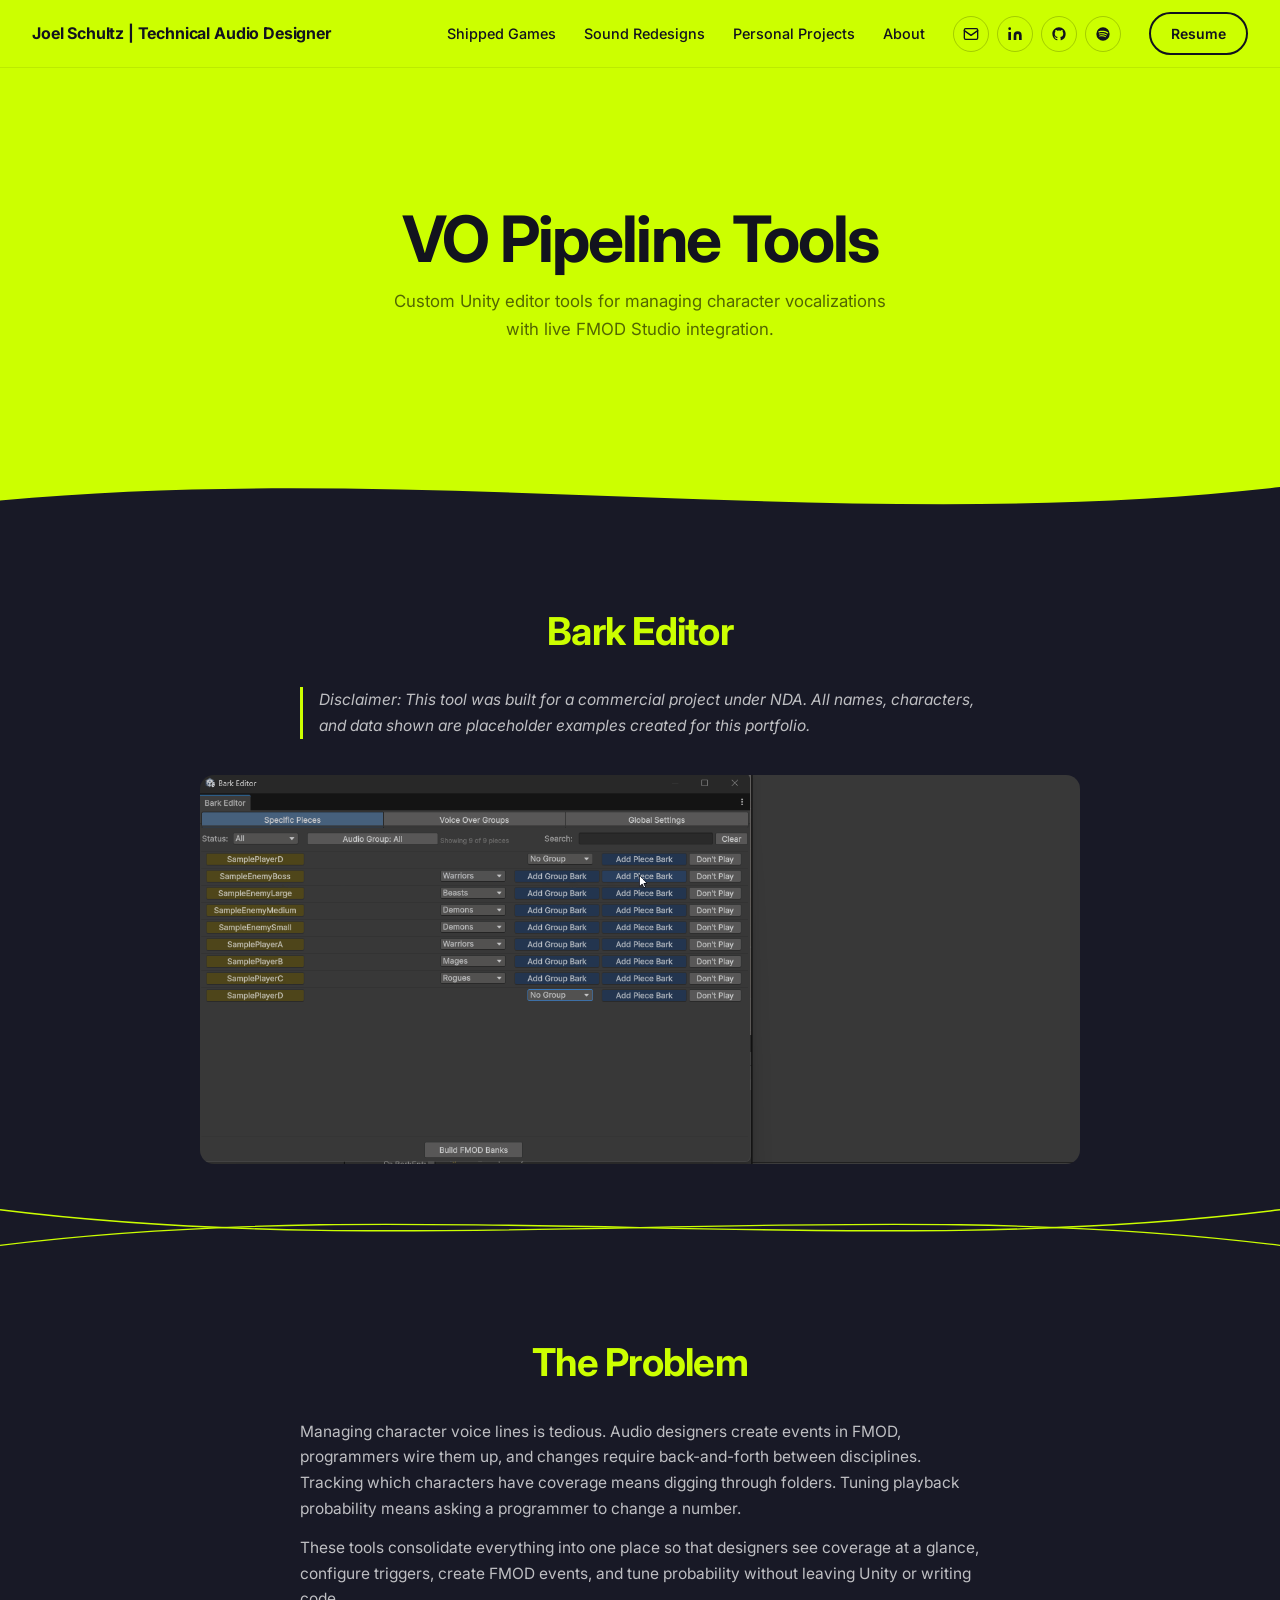
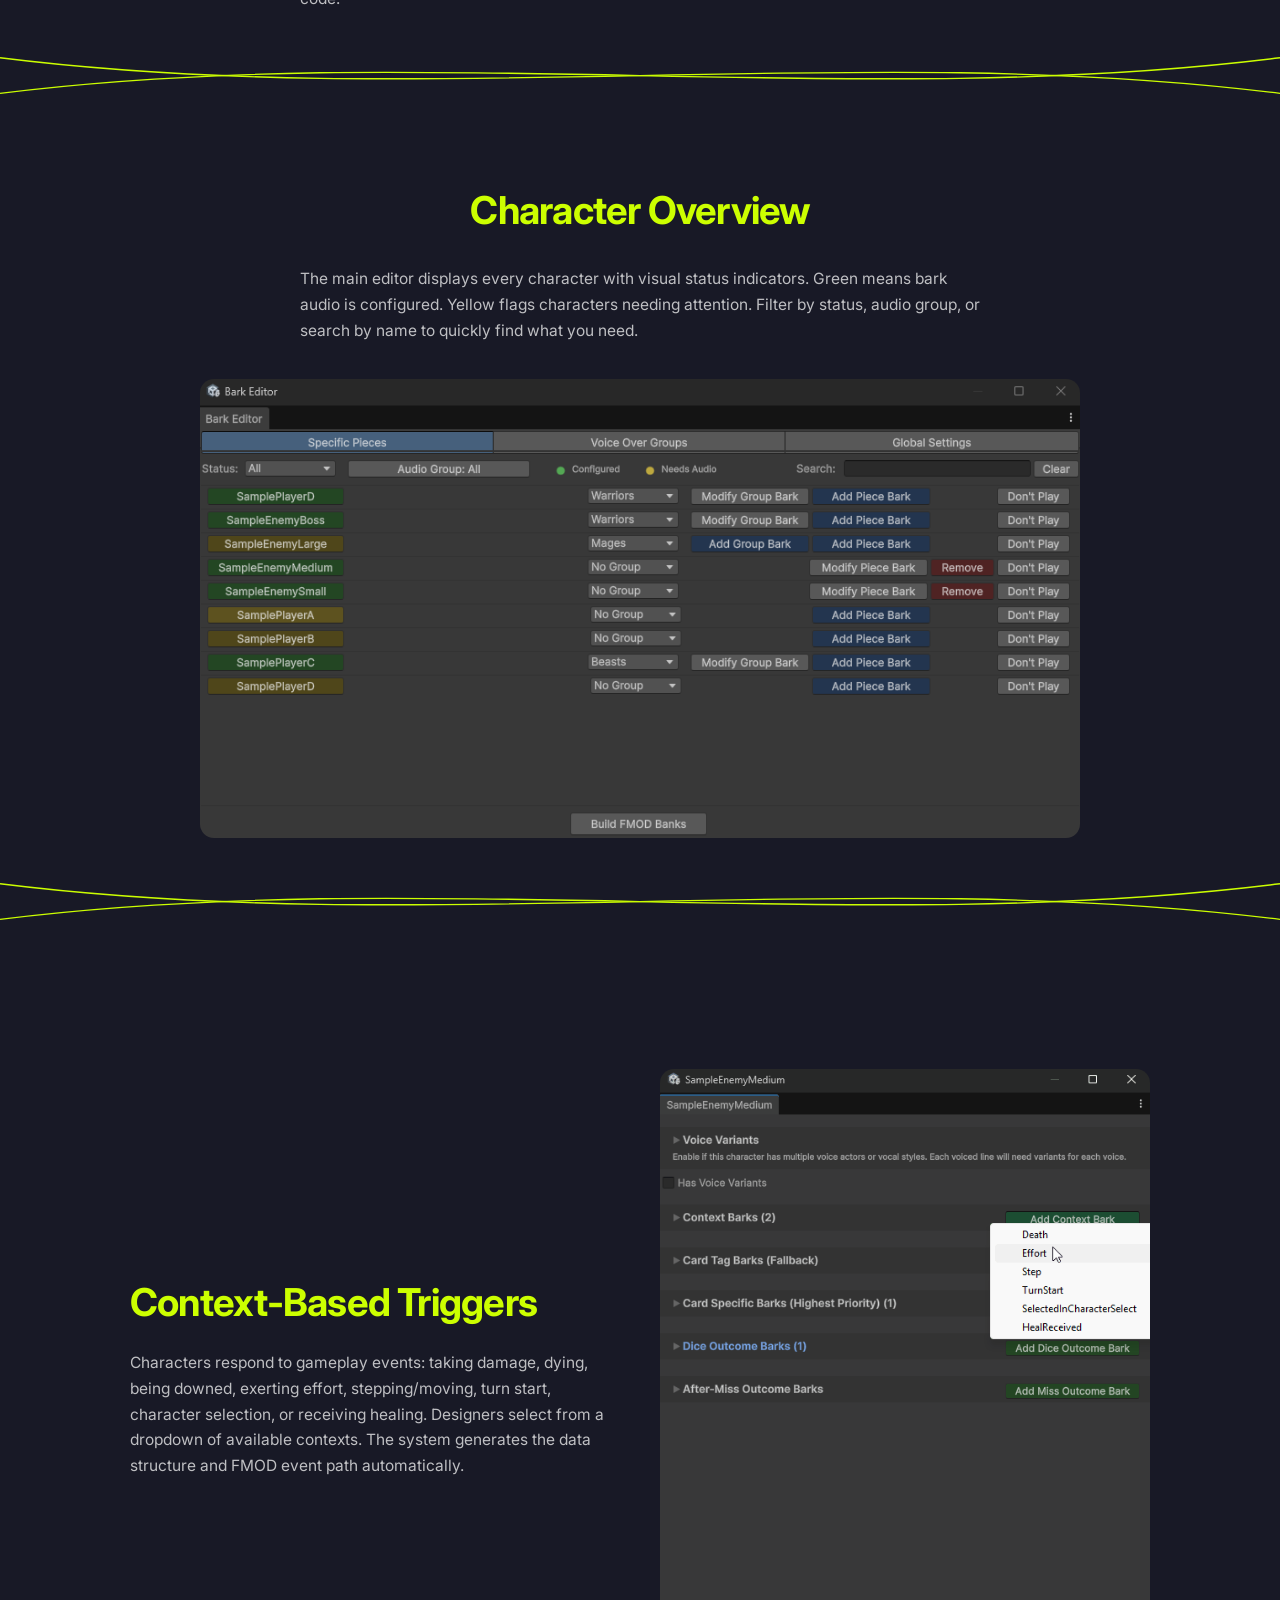
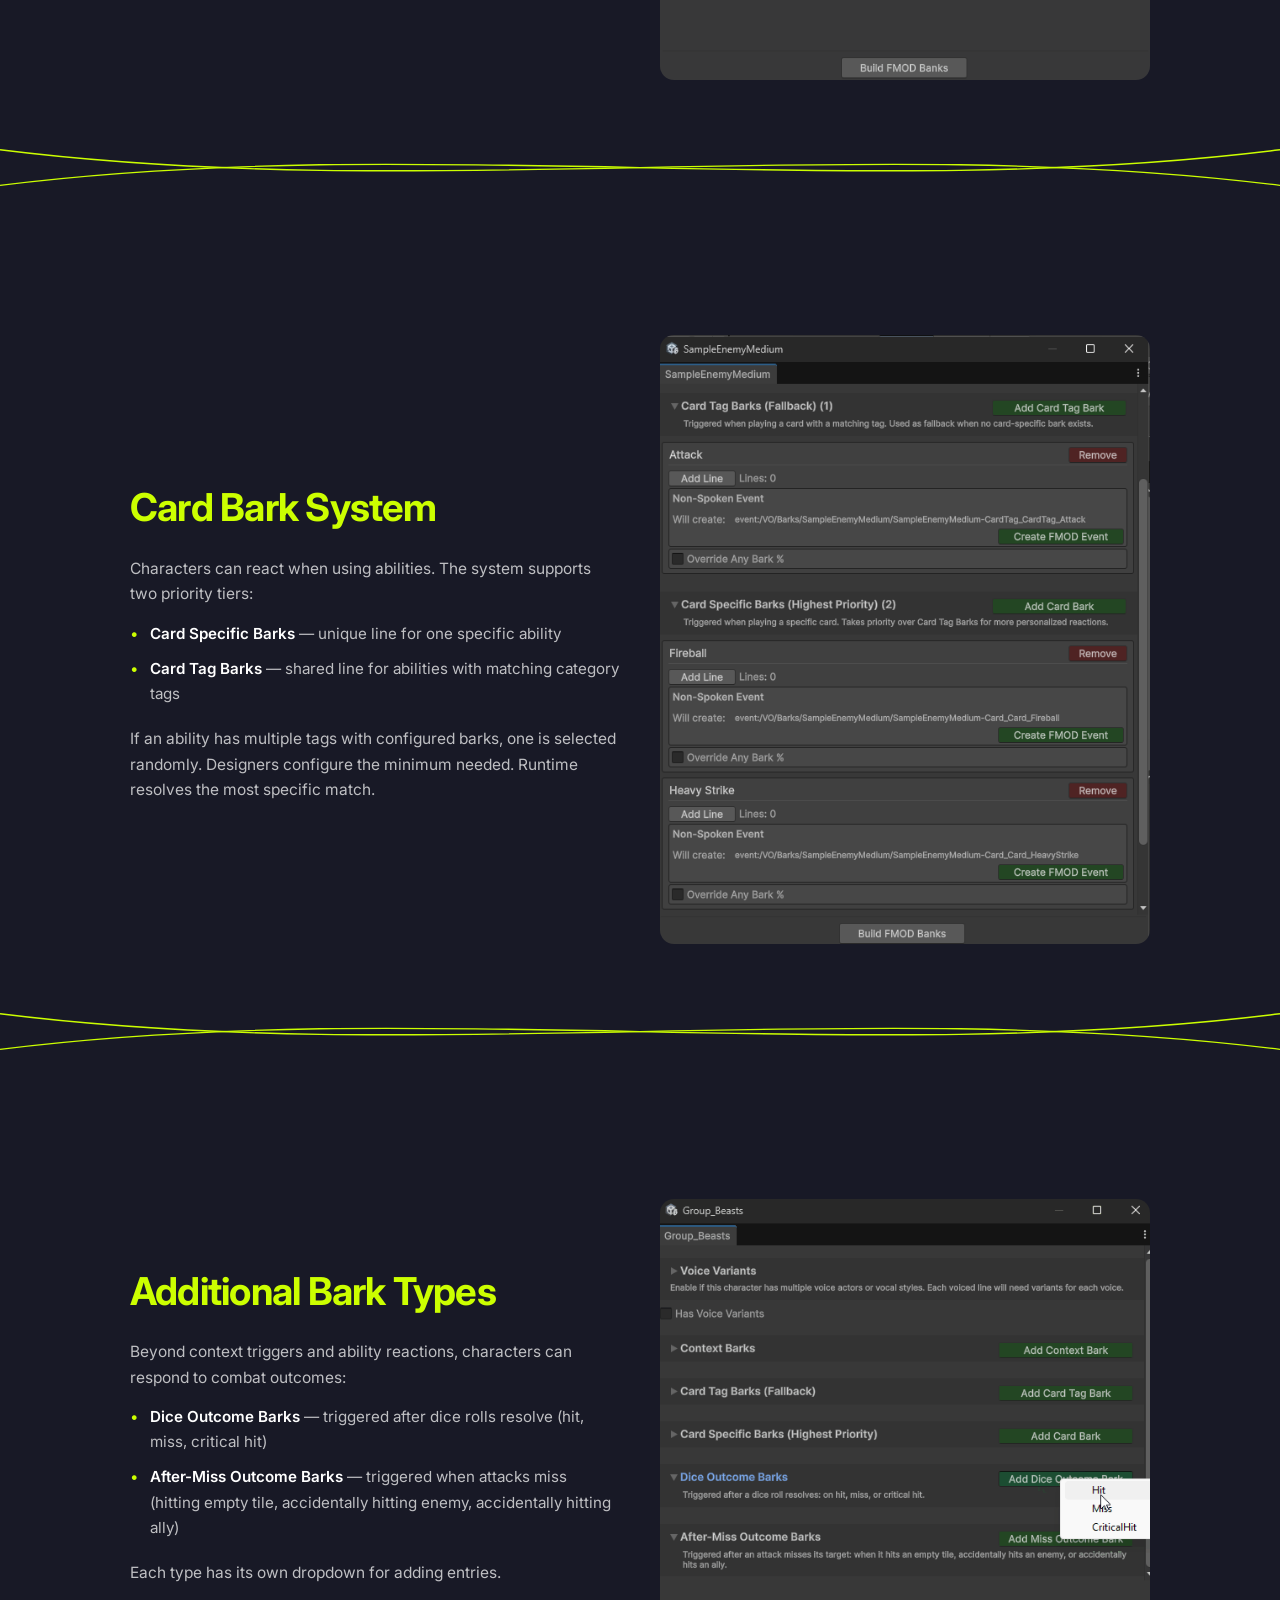
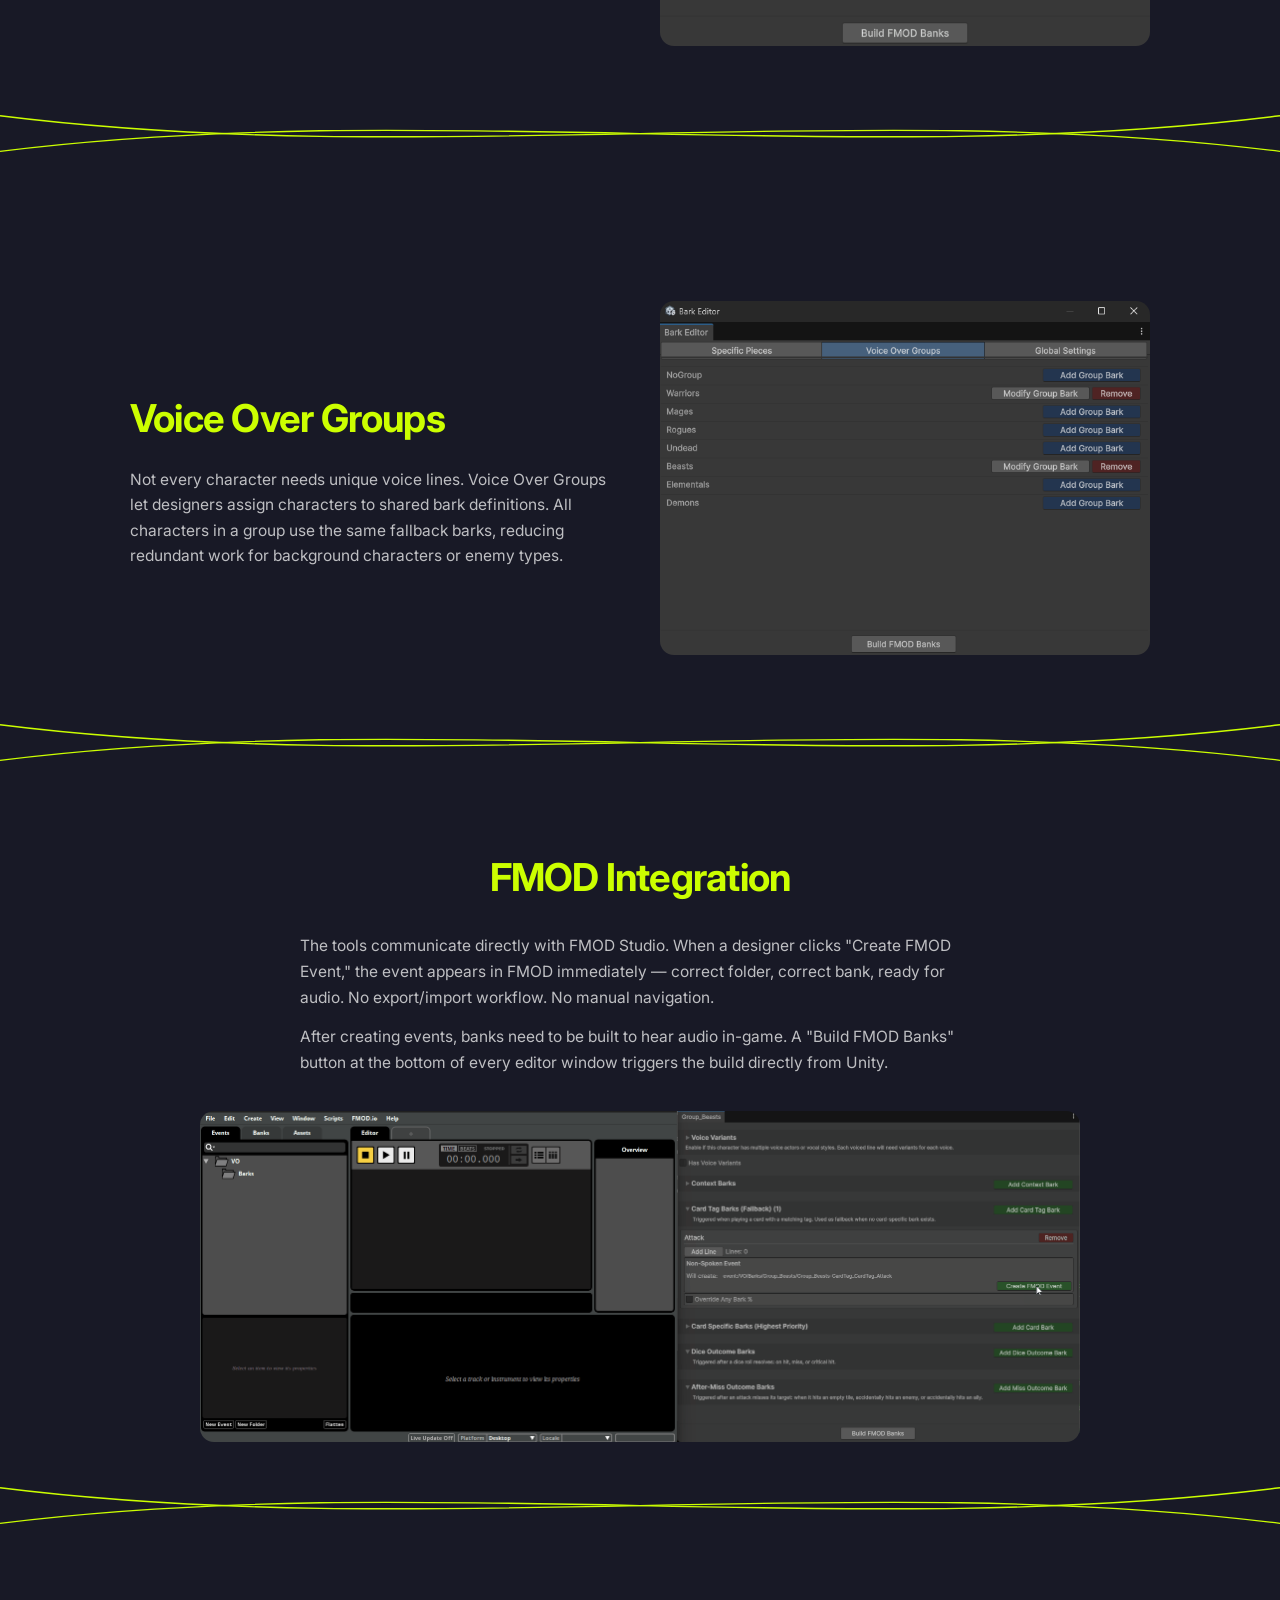
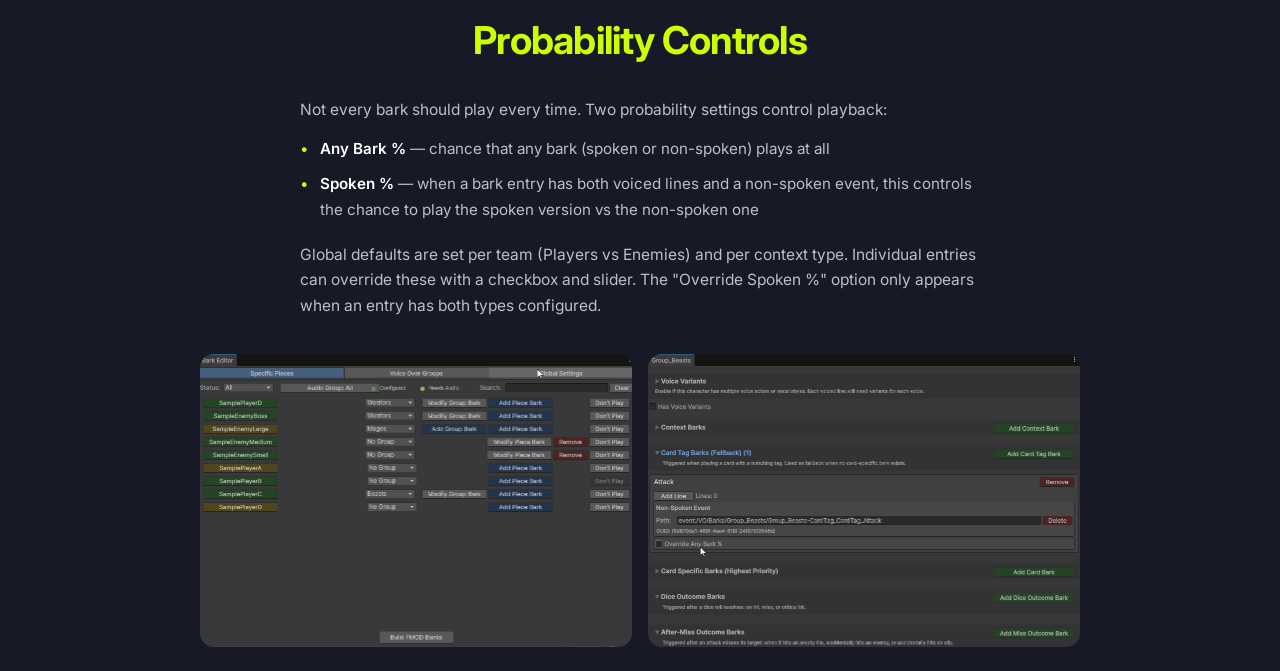
==== pages/battlemarked.html @ c68baeb9 "First commit with recreating portfolio website layout" ====
<!DOCTYPE html>
<html lang="en">
<head>
  <meta charset="UTF-8">
  <meta name="viewport" content="width=device-width, initial-scale=1.0">
  <title>VO Pipeline Tools | Joel Schultz</title>
  <meta name="description" content="Custom Unity editor tools for managing character vocalizations with live FMOD Studio integration — Demeo x D&D: Battlemarked.">
  <link rel="preconnect" href="https://fonts.googleapis.com">
  <link rel="preconnect" href="https://fonts.gstatic.com" crossorigin>
  <link href="https://fonts.googleapis.com/css2?family=Inter:wght@400;500;600;700&display=swap" rel="stylesheet">
  <link rel="stylesheet" href="../css/styles.css">
</head>
<body class="detail-light">

  <nav id="nav" aria-label="Main navigation"></nav>

  <!-- ── Hero ───────────────────────────────────────────────────────────── -->
  <section class="dl-hero">
    <div class="dl-hero-content">
      <h1>VO Pipeline Tools</h1>
      <p>Custom Unity editor tools for managing character vocalizations with live FMOD Studio integration.</p>
    </div>
    <svg class="dl-hero-wave" viewBox="0 0 1440 90" preserveAspectRatio="none" xmlns="http://www.w3.org/2000/svg">
      <path d="M0 90 L0 50 C 480 5, 960 90, 1440 35 L1440 90 Z" fill="#181926"/>
    </svg>
  </section>

  <!-- ── Bark Editor — stacked (wide two-panel gif) ─────────────────────── -->
  <section class="dl-section">
    <div class="dl-container">
      <h2>Bark Editor</h2>
      <p class="dl-disclaimer">Disclaimer: This tool was built for a commercial project under NDA. All names, characters, and data shown are placeholder examples created for this portfolio.</p>
    </div>
    <div class="dl-media-wrap">
      <div class="dl-media" id="media-bark-editor">
        <img src="../assets/battlemarked/Intro.gif" alt="Bark Editor tool overview"
             onerror="this.style.display='none'; document.getElementById('media-bark-editor').classList.add('media-missing')">
        <p class="dl-placeholder-label">Add file: <code>assets/battlemarked/Intro.gif</code></p>
      </div>
    </div>
  </section>

  <!-- ── Wave ───────────────────────────────────────────────────────────── -->
  <div class="dl-wave-divider" aria-hidden="true">
    <svg viewBox="0 0 1440 80" preserveAspectRatio="none" xmlns="http://www.w3.org/2000/svg">
      <path d="M0 20 C 480 80, 960 0, 1440 60" stroke="#ccff00" stroke-width="1.5" fill="none"/>
      <path d="M0 60 C 480 0, 960 80, 1440 20" stroke="#ccff00" stroke-width="1.5" fill="none"/>
    </svg>
  </div>

  <!-- ── The Problem — text only ────────────────────────────────────────── -->
  <section class="dl-section">
    <div class="dl-container">
      <h2>The Problem</h2>
      <p>Managing character voice lines is tedious. Audio designers create events in FMOD, programmers wire them up, and changes require back-and-forth between disciplines. Tracking which characters have coverage means digging through folders. Tuning playback probability means asking a programmer to change a number.</p>
      <p>These tools consolidate everything into one place so that designers see coverage at a glance, configure triggers, create FMOD events, and tune probability without leaving Unity or writing code.</p>
    </div>
  </section>

  <!-- ── Wave ───────────────────────────────────────────────────────────── -->
  <div class="dl-wave-divider" aria-hidden="true">
    <svg viewBox="0 0 1440 80" preserveAspectRatio="none" xmlns="http://www.w3.org/2000/svg">
      <path d="M0 20 C 480 80, 960 0, 1440 60" stroke="#ccff00" stroke-width="1.5" fill="none"/>
      <path d="M0 60 C 480 0, 960 80, 1440 20" stroke="#ccff00" stroke-width="1.5" fill="none"/>
    </svg>
  </div>

  <!-- ── Character Overview — stacked (wide full-editor png) ────────────── -->
  <section class="dl-section">
    <div class="dl-container">
      <h2>Character Overview</h2>
      <p>The main editor displays every character with visual status indicators. Green means bark audio is configured. Yellow flags characters needing attention. Filter by status, audio group, or search by name to quickly find what you need.</p>
    </div>
    <div class="dl-media-wrap">
      <div class="dl-media" id="media-char-overview">
        <img src="../assets/battlemarked/Character%20Overview.png" alt="Character Overview panel"
             onerror="this.style.display='none'; document.getElementById('media-char-overview').classList.add('media-missing')">
        <p class="dl-placeholder-label">Add file: <code>assets/battlemarked/Character Overview.png</code></p>
      </div>
    </div>
  </section>

  <!-- ── Wave ───────────────────────────────────────────────────────────── -->
  <div class="dl-wave-divider" aria-hidden="true">
    <svg viewBox="0 0 1440 80" preserveAspectRatio="none" xmlns="http://www.w3.org/2000/svg">
      <path d="M0 20 C 480 80, 960 0, 1440 60" stroke="#ccff00" stroke-width="1.5" fill="none"/>
      <path d="M0 60 C 480 0, 960 80, 1440 20" stroke="#ccff00" stroke-width="1.5" fill="none"/>
    </svg>
  </div>

  <!-- ── Context-Based Triggers — two-column (narrow single-panel gif) ──── -->
  <section class="dl-section">
    <div class="dl-row">
      <div class="dl-text">
        <h2>Context-Based Triggers</h2>
        <p>Characters respond to gameplay events: taking damage, dying, being downed, exerting effort, stepping/moving, turn start, character selection, or receiving healing. Designers select from a dropdown of available contexts. The system generates the data structure and FMOD event path automatically.</p>
      </div>
      <div class="dl-media" id="media-context">
        <img src="../assets/battlemarked/Context-Based%20Triggers.gif" alt="Context-Based Triggers panel"
             onerror="this.style.display='none'; document.getElementById('media-context').classList.add('media-missing')">
        <p class="dl-placeholder-label">Add file: <code>assets/battlemarked/Context-Based Triggers.gif</code></p>
      </div>
    </div>
  </section>

  <!-- ── Wave ───────────────────────────────────────────────────────────── -->
  <div class="dl-wave-divider" aria-hidden="true">
    <svg viewBox="0 0 1440 80" preserveAspectRatio="none" xmlns="http://www.w3.org/2000/svg">
      <path d="M0 20 C 480 80, 960 0, 1440 60" stroke="#ccff00" stroke-width="1.5" fill="none"/>
      <path d="M0 60 C 480 0, 960 80, 1440 20" stroke="#ccff00" stroke-width="1.5" fill="none"/>
    </svg>
  </div>

  <!-- ── Card Bark System — two-column (narrow single-panel png) ────────── -->
  <section class="dl-section">
    <div class="dl-row">
      <div class="dl-text">
        <h2>Card Bark System</h2>
        <p>Characters can react when using abilities. The system supports two priority tiers:</p>
        <ul class="dl-bullets">
          <li><strong>Card Specific Barks</strong> — unique line for one specific ability</li>
          <li><strong>Card Tag Barks</strong> — shared line for abilities with matching category tags</li>
        </ul>
        <p>If an ability has multiple tags with configured barks, one is selected randomly. Designers configure the minimum needed. Runtime resolves the most specific match.</p>
      </div>
      <div class="dl-media" id="media-card-bark">
        <img src="../assets/battlemarked/Card%20Bark%20System.png" alt="Card Bark System panel"
             onerror="this.style.display='none'; document.getElementById('media-card-bark').classList.add('media-missing')">
        <p class="dl-placeholder-label">Add file: <code>assets/battlemarked/Card Bark System.png</code></p>
      </div>
    </div>
  </section>

  <!-- ── Wave ───────────────────────────────────────────────────────────── -->
  <div class="dl-wave-divider" aria-hidden="true">
    <svg viewBox="0 0 1440 80" preserveAspectRatio="none" xmlns="http://www.w3.org/2000/svg">
      <path d="M0 20 C 480 80, 960 0, 1440 60" stroke="#ccff00" stroke-width="1.5" fill="none"/>
      <path d="M0 60 C 480 0, 960 80, 1440 20" stroke="#ccff00" stroke-width="1.5" fill="none"/>
    </svg>
  </div>

  <!-- ── Additional Bark Types — two-column (narrow single-panel gif) ───── -->
  <section class="dl-section">
    <div class="dl-row">
      <div class="dl-text">
        <h2>Additional Bark Types</h2>
        <p>Beyond context triggers and ability reactions, characters can respond to combat outcomes:</p>
        <ul class="dl-bullets">
          <li><strong>Dice Outcome Barks</strong> — triggered after dice rolls resolve (hit, miss, critical hit)</li>
          <li><strong>After-Miss Outcome Barks</strong> — triggered when attacks miss (hitting empty tile, accidentally hitting enemy, accidentally hitting ally)</li>
        </ul>
        <p>Each type has its own dropdown for adding entries.</p>
      </div>
      <div class="dl-media" id="media-additional-barks">
        <img src="../assets/battlemarked/Additional%20Bark%20Types.gif" alt="Additional Bark Types panel"
             onerror="this.style.display='none'; document.getElementById('media-additional-barks').classList.add('media-missing')">
        <p class="dl-placeholder-label">Add file: <code>assets/battlemarked/Additional Bark Types.gif</code></p>
      </div>
    </div>
  </section>

  <!-- ── Wave ───────────────────────────────────────────────────────────── -->
  <div class="dl-wave-divider" aria-hidden="true">
    <svg viewBox="0 0 1440 80" preserveAspectRatio="none" xmlns="http://www.w3.org/2000/svg">
      <path d="M0 20 C 480 80, 960 0, 1440 60" stroke="#ccff00" stroke-width="1.5" fill="none"/>
      <path d="M0 60 C 480 0, 960 80, 1440 20" stroke="#ccff00" stroke-width="1.5" fill="none"/>
    </svg>
  </div>

  <!-- ── Voice Over Groups — two-column (narrow single-panel png) ───────── -->
  <section class="dl-section">
    <div class="dl-row">
      <div class="dl-text">
        <h2>Voice Over Groups</h2>
        <p>Not every character needs unique voice lines. Voice Over Groups let designers assign characters to shared bark definitions. All characters in a group use the same fallback barks, reducing redundant work for background characters or enemy types.</p>
      </div>
      <div class="dl-media" id="media-vo-groups">
        <img src="../assets/battlemarked/voiceovergroups.png" alt="Voice Over Groups panel"
             onerror="this.style.display='none'; document.getElementById('media-vo-groups').classList.add('media-missing')">
        <p class="dl-placeholder-label">Add file: <code>assets/battlemarked/voiceovergroups.png</code></p>
      </div>
    </div>
  </section>

  <!-- ── Wave ───────────────────────────────────────────────────────────── -->
  <div class="dl-wave-divider" aria-hidden="true">
    <svg viewBox="0 0 1440 80" preserveAspectRatio="none" xmlns="http://www.w3.org/2000/svg">
      <path d="M0 20 C 480 80, 960 0, 1440 60" stroke="#ccff00" stroke-width="1.5" fill="none"/>
      <path d="M0 60 C 480 0, 960 80, 1440 20" stroke="#ccff00" stroke-width="1.5" fill="none"/>
    </svg>
  </div>

  <!-- ── FMOD Integration — stacked (wide two-panel gif) ───────────────── -->
  <section class="dl-section">
    <div class="dl-container">
      <h2>FMOD Integration</h2>
      <p>The tools communicate directly with FMOD Studio. When a designer clicks "Create FMOD Event," the event appears in FMOD immediately — correct folder, correct bank, ready for audio. No export/import workflow. No manual navigation.</p>
      <p>After creating events, banks need to be built to hear audio in-game. A "Build FMOD Banks" button at the bottom of every editor window triggers the build directly from Unity.</p>
    </div>
    <div class="dl-media-wrap">
      <div class="dl-media" id="media-fmod">
        <img src="../assets/battlemarked/FMOD%20Integration.gif" alt="FMOD Integration"
             onerror="this.style.display='none'; document.getElementById('media-fmod').classList.add('media-missing')">
        <p class="dl-placeholder-label">Add file: <code>assets/battlemarked/FMOD Integration.gif</code></p>
      </div>
    </div>
  </section>

  <!-- ── Wave ───────────────────────────────────────────────────────────── -->
  <div class="dl-wave-divider" aria-hidden="true">
    <svg viewBox="0 0 1440 80" preserveAspectRatio="none" xmlns="http://www.w3.org/2000/svg">
      <path d="M0 20 C 480 80, 960 0, 1440 60" stroke="#ccff00" stroke-width="1.5" fill="none"/>
      <path d="M0 60 C 480 0, 960 80, 1440 20" stroke="#ccff00" stroke-width="1.5" fill="none"/>
    </svg>
  </div>

  <!-- ── Probability Controls — stacked with two-image pair ────────────── -->
  <section class="dl-section">
    <div class="dl-container">
      <h2>Probability Controls</h2>
      <p>Not every bark should play every time. Two probability settings control playback:</p>
      <ul class="dl-bullets">
        <li><strong>Any Bark %</strong> — chance that any bark (spoken or non-spoken) plays at all</li>
        <li><strong>Spoken %</strong> — when a bark entry has both voiced lines and a non-spoken event, this controls the chance to play the spoken version vs the non-spoken one</li>
      </ul>
      <p>Global defaults are set per team (Players vs Enemies) and per context type. Individual entries can override these with a checkbox and slider. The "Override Spoken %" option only appears when an entry has both types configured.</p>
    </div>
    <div class="dl-media-wrap">
      <div class="dl-media-pair">
        <div class="dl-media" id="media-prob-1">
          <img src="../assets/battlemarked/Probability%20Controls%201.gif" alt="Probability Controls — global settings"
               onerror="this.style.display='none'; document.getElementById('media-prob-1').classList.add('media-missing')">
          <p class="dl-placeholder-label">Add file: <code>assets/battlemarked/Probability Controls 1.gif</code></p>
        </div>
        <div class="dl-media" id="media-prob-2">
          <img src="../assets/battlemarked/Probability%20Controls%202.gif" alt="Probability Controls — entry overrides"
               onerror="this.style.display='none'; document.getElementById('media-prob-2').classList.add('media-missing')">
          <p class="dl-placeholder-label">Add file: <code>assets/battlemarked/Probability Controls 2.gif</code></p>
        </div>
      </div>
    </div>
  </section>

  <script src="../data/projects.js"></script>
  <script src="../js/main.js"></script>
</body>
</html>
---- css/styles.css ----
/* ─── Custom Properties ─────────────────────────────────────────────────── */
:root {
  --bg:          #181926;
  --bg-dark:     #12131e;
  --bg-card:     #1e1f30;
  --accent:      #ccff00;
  --accent-dark: #aad900;
  --text:        #ffffff;
  --text-muted:  rgba(255, 255, 255, 0.72);
  --border:      rgba(255, 255, 255, 0.10);
  --radius:      14px;
  --radius-sm:   8px;
  --nav-h:       68px;
  --section-gap: 80px;
  --card-gap:    56px;
}

/* ─── Reset & Base ──────────────────────────────────────────────────────── */
*, *::before, *::after { box-sizing: border-box; margin: 0; padding: 0; }

html {
  scroll-behavior: smooth;
  scroll-padding-top: calc(var(--nav-h) + 24px);
}

body {
  font-family: 'Inter', -apple-system, BlinkMacSystemFont, 'Segoe UI', sans-serif;
  background: var(--bg);
  color: var(--text);
  line-height: 1.65;
  font-size: 16px;
  -webkit-font-smoothing: antialiased;
}

a { color: inherit; text-decoration: none; }

img { max-width: 100%; display: block; }

/* ─── Nav ───────────────────────────────────────────────────────────────── */
#nav {
  position: sticky;
  top: 0;
  z-index: 100;
  height: var(--nav-h);
  background: var(--bg-dark);
  border-bottom: 1px solid var(--border);
  display: flex;
  align-items: center;
  justify-content: space-between;
  padding: 0 32px;
  gap: 24px;
}

.nav-logo {
  font-size: 1rem;
  font-weight: 700;
  color: var(--accent);
  letter-spacing: -0.01em;
  white-space: nowrap;
  flex-shrink: 0;
}

.nav-right {
  display: flex;
  align-items: center;
  gap: 28px;
}

.nav-links {
  display: flex;
  align-items: center;
  gap: 28px;
}

.nav-links a {
  font-size: 0.9rem;
  font-weight: 500;
  color: var(--text-muted);
  transition: color 0.2s;
  white-space: nowrap;
}

.nav-links a:hover { color: var(--text); }

.nav-social {
  display: flex;
  align-items: center;
  gap: 8px;
}

.social-icon {
  display: flex;
  align-items: center;
  justify-content: center;
  width: 36px;
  height: 36px;
  border: 1.5px solid var(--border);
  border-radius: 50%;
  color: var(--text-muted);
  transition: color 0.2s, border-color 0.2s;
}

.social-icon:hover {
  color: var(--text);
  border-color: rgba(255, 255, 255, 0.4);
}

.social-icon svg { width: 16px; height: 16px; }

.btn-resume {
  display: inline-flex;
  align-items: center;
  padding: 8px 20px;
  border: 2px solid var(--accent);
  border-radius: 999px;
  font-size: 0.875rem;
  font-weight: 600;
  color: var(--accent);
  transition: background 0.2s, color 0.2s;
  white-space: nowrap;
}

.btn-resume:hover {
  background: var(--accent);
  color: var(--bg-dark);
}

/* Hamburger — hidden on desktop */
.nav-toggle {
  display: none;
  flex-direction: column;
  gap: 5px;
  background: none;
  border: none;
  cursor: pointer;
  padding: 4px;
  flex-shrink: 0;
}

.nav-toggle span {
  display: block;
  width: 22px;
  height: 2px;
  background: var(--text);
  border-radius: 2px;
  transition: transform 0.25s, opacity 0.25s;
}

.nav-toggle[aria-expanded="true"] span:nth-child(1) { transform: translateY(7px) rotate(45deg); }
.nav-toggle[aria-expanded="true"] span:nth-child(2) { opacity: 0; }
.nav-toggle[aria-expanded="true"] span:nth-child(3) { transform: translateY(-7px) rotate(-45deg); }

/* ─── Hero ──────────────────────────────────────────────────────────────── */
.hero {
  display: flex;
  flex-direction: column;
  align-items: center;
  padding: 60px 24px 56px;
  gap: 32px;
}

.hero-video {
  width: 100%;
  max-width: 840px;
}

.hero-social {
  display: flex;
  gap: 12px;
  align-items: center;
}

.hero-social .social-icon {
  width: 44px;
  height: 44px;
}

.hero-social .social-icon svg { width: 20px; height: 20px; }

/* ─── Video Embed ───────────────────────────────────────────────────────── */
.video-wrapper {
  position: relative;
  padding-bottom: 56.25%;
  height: 0;
  overflow: hidden;
  border-radius: var(--radius);
  background: var(--bg-dark);
}

.video-wrapper iframe {
  position: absolute;
  top: 0; left: 0;
  width: 100%; height: 100%;
  border: none;
}

.video-placeholder {
  position: absolute;
  inset: 0;
  display: flex;
  flex-direction: column;
  align-items: center;
  justify-content: center;
  gap: 10px;
  color: var(--text-muted);
  font-size: 0.85rem;
  text-align: center;
  padding: 16px;
}

.video-placeholder svg {
  width: 48px;
  height: 48px;
  opacity: 0.4;
}

/* ─── Section Banner ────────────────────────────────────────────────────── */
.page-section {
  margin-bottom: var(--section-gap);
}

.section-banner {
  background: var(--accent);
  padding: 28px 40px;
  border-radius: 16px;
  margin: 0 24px 56px;
  text-align: center;
}

.section-banner h2 {
  font-size: clamp(1.6rem, 3vw, 2.2rem);
  font-weight: 700;
  color: var(--bg-dark);
  letter-spacing: -0.02em;
}

/* ─── Projects List ─────────────────────────────────────────────────────── */
.projects-list {
  display: flex;
  flex-direction: column;
  gap: 0;
  padding: 0 40px;
  max-width: 1200px;
  margin: 0 auto;
}

/* ─── Project Card ──────────────────────────────────────────────────────── */
.project-card {
  display: grid;
  grid-template-columns: 1fr 1fr;
  gap: 48px;
  align-items: start;
  padding: calc(var(--card-gap) / 2) 0;
}

.project-card + .project-card {
  border-top: 1px solid var(--border);
}

.project-card.card-flip {
  direction: rtl;
}

.project-card.card-flip > * {
  direction: ltr;
}

.project-card.card-solo {
  grid-template-columns: 1fr;
  max-width: 680px;
}

.card-text {}

.card-title {
  font-size: clamp(1.3rem, 2.5vw, 1.7rem);
  font-weight: 700;
  color: var(--accent);
  line-height: 1.25;
  margin-bottom: 18px;
  letter-spacing: -0.02em;
}

.card-body p {
  color: var(--text-muted);
  margin-bottom: 12px;
  font-size: 0.95rem;
}

.card-body p:last-child { margin-bottom: 0; }

.card-body strong { color: var(--text); font-weight: 600; }

.accent-link {
  color: var(--accent);
  text-decoration: underline;
  text-underline-offset: 3px;
}

.accent-link:hover { color: var(--accent-dark); }

.card-bullets {
  list-style: none;
  margin-top: 14px;
  display: flex;
  flex-direction: column;
  gap: 8px;
}

.card-bullets li {
  color: var(--text-muted);
  font-size: 0.93rem;
  padding-left: 18px;
  position: relative;
}

.card-bullets li::before {
  content: "•";
  position: absolute;
  left: 0;
  color: var(--accent);
  font-size: 1.1em;
  line-height: 1;
  top: 3px;
}

.card-bullets strong { color: var(--text); font-weight: 600; }

.card-actions {
  display: flex;
  flex-wrap: wrap;
  gap: 12px;
  margin-top: 24px;
}

.btn-accent {
  display: inline-flex;
  align-items: center;
  padding: 10px 22px;
  background: var(--accent);
  color: var(--bg-dark);
  font-size: 0.875rem;
  font-weight: 600;
  border-radius: 999px;
  transition: background 0.2s, transform 0.15s;
}

.btn-accent:hover {
  background: var(--accent-dark);
  transform: translateY(-1px);
}

.btn-outline {
  display: inline-flex;
  align-items: center;
  padding: 10px 22px;
  border: 1.5px solid var(--border);
  color: var(--text-muted);
  font-size: 0.875rem;
  font-weight: 500;
  border-radius: 999px;
  transition: color 0.2s, border-color 0.2s;
}

.btn-outline:hover {
  color: var(--text);
  border-color: rgba(255, 255, 255, 0.4);
}

/* ─── About Section ─────────────────────────────────────────────────────── */
.about-section {
  background: var(--bg-dark);
  padding: var(--section-gap) 40px;
  margin-bottom: 0;
}

.about-content {
  display: grid;
  grid-template-columns: 340px 1fr;
  gap: 60px;
  align-items: start;
  max-width: 1200px;
  margin: 0 auto;
}

.about-photo-wrap {
  position: relative;
}

.about-photo {
  width: 100%;
  border-radius: var(--radius);
  object-fit: cover;
  aspect-ratio: 3/4;
  display: block;
}

.about-photo-placeholder {
  width: 100%;
  aspect-ratio: 3/4;
  border-radius: var(--radius);
  background: var(--bg-card);
  border: 1.5px dashed var(--border);
  display: flex;
  align-items: center;
  justify-content: center;
  color: var(--text-muted);
  font-size: 0.85rem;
  text-align: center;
  padding: 24px;
}

.about-text h2 {
  font-size: clamp(1.8rem, 3vw, 2.4rem);
  font-weight: 700;
  color: var(--accent);
  margin-bottom: 24px;
  letter-spacing: -0.02em;
}

.about-text p {
  color: var(--text-muted);
  margin-bottom: 14px;
  font-size: 0.97rem;
}

.about-text p:last-of-type { margin-bottom: 0; }

.about-text strong { color: var(--text); font-weight: 600; }

.about-actions {
  display: flex;
  flex-wrap: wrap;
  align-items: center;
  gap: 20px;
  margin-top: 32px;
}

.about-social {
  display: flex;
  gap: 10px;
  align-items: center;
}

/* ─── Detail Page ───────────────────────────────────────────────────────── */
.detail-hero {
  padding: 64px 40px 0;
  max-width: 1200px;
  margin: 0 auto;
}

.detail-hero .back-link {
  display: inline-flex;
  align-items: center;
  gap: 6px;
  color: var(--text-muted);
  font-size: 0.875rem;
  font-weight: 500;
  margin-bottom: 40px;
  transition: color 0.2s;
}

.detail-hero .back-link:hover { color: var(--text); }

.detail-hero .back-link svg { width: 16px; height: 16px; }

.detail-title {
  font-size: clamp(2rem, 5vw, 3rem);
  font-weight: 700;
  color: var(--accent);
  letter-spacing: -0.03em;
  line-height: 1.15;
  margin-bottom: 48px;
}

.detail-body {
  padding: 40px 40px 80px;
  max-width: 1200px;
  margin: 0 auto;
}

.detail-body p {
  color: var(--text-muted);
  margin-bottom: 16px;
  font-size: 0.97rem;
  max-width: 680px;
}

.detail-body h3 {
  font-size: 1.2rem;
  font-weight: 600;
  color: var(--text);
  margin: 32px 0 12px;
}

.detail-body ul {
  list-style: none;
  display: flex;
  flex-direction: column;
  gap: 8px;
  margin-bottom: 24px;
}

.detail-body ul li {
  color: var(--text-muted);
  font-size: 0.93rem;
  padding-left: 18px;
  position: relative;
  max-width: 680px;
}

.detail-body ul li::before {
  content: "•";
  position: absolute;
  left: 0;
  color: var(--accent);
}

/* ─── Detail Page — Light Nav Theme ────────────────────────────────────── */
body.detail-light #nav {
  background: var(--accent);
  border-bottom-color: rgba(0, 0, 0, 0.08);
}

body.detail-light .nav-logo,
body.detail-light .nav-links a {
  color: var(--bg-dark);
}

body.detail-light .nav-links a:hover { color: rgba(0, 0, 0, 0.55); }

body.detail-light .social-icon {
  color: var(--bg-dark);
  border-color: rgba(0, 0, 0, 0.2);
}

body.detail-light .social-icon:hover {
  color: rgba(0, 0, 0, 0.55);
  border-color: rgba(0, 0, 0, 0.4);
}

body.detail-light .btn-resume {
  border-color: var(--bg-dark);
  color: var(--bg-dark);
}

body.detail-light .btn-resume:hover {
  background: var(--bg-dark);
  color: var(--accent);
}

body.detail-light .nav-toggle span { background: var(--bg-dark); }

body.detail-light .nav-right {
  background: var(--accent);
  border-bottom-color: rgba(0, 0, 0, 0.08);
}

body.detail-light .nav-links { border-bottom-color: rgba(0, 0, 0, 0.12); }

/* ─── Detail Page — Hero ────────────────────────────────────────────────── */
.dl-hero {
  background: var(--accent);
  display: flex;
  flex-direction: column;
  align-items: center;
  position: relative;
  min-height: 52vh;
}

.dl-hero-content {
  flex: 1;
  display: flex;
  flex-direction: column;
  align-items: center;
  justify-content: center;
  text-align: center;
  padding: 72px 40px 48px;
  max-width: 760px;
}

.dl-hero-content h1 {
  font-size: clamp(2.4rem, 6vw, 4rem);
  font-weight: 700;
  color: var(--bg-dark);
  letter-spacing: -0.03em;
  line-height: 1.1;
}

.dl-hero-content p {
  font-size: 1.05rem;
  color: rgba(0, 0, 0, 0.6);
  margin-top: 14px;
  max-width: 500px;
}

.dl-hero-wave {
  width: 100%;
  display: block;
  flex-shrink: 0;
}

/* ─── Detail Page — Content Sections ───────────────────────────────────── */
.dl-section {
  padding: 64px 0 24px;
}

.dl-section:last-child { padding-bottom: 80px; }

.dl-container {
  max-width: 760px;
  margin: 0 auto;
  padding: 0 40px;
}

.dl-section h2 {
  font-size: clamp(1.7rem, 3.5vw, 2.4rem);
  font-weight: 700;
  color: var(--accent);
  text-align: center;
  margin-bottom: 24px;
  letter-spacing: -0.02em;
}

.dl-disclaimer {
  border-left: 3px solid var(--accent);
  padding-left: 16px;
  color: var(--text-muted);
  font-size: 0.88rem;
  font-style: italic;
  margin-bottom: 28px;
}

.dl-section p {
  color: var(--text-muted);
  font-size: 0.97rem;
  margin-bottom: 14px;
}

.dl-section p:last-child { margin-bottom: 0; }

.dl-section strong { color: var(--text); font-weight: 600; }

.dl-bullets {
  list-style: none;
  margin: 14px 0 20px;
  display: flex;
  flex-direction: column;
  gap: 10px;
}

.dl-bullets li {
  color: var(--text-muted);
  font-size: 0.95rem;
  padding-left: 20px;
  position: relative;
}

.dl-bullets li::before {
  content: "•";
  position: absolute;
  left: 0;
  color: var(--accent);
}

.dl-bullets strong { color: var(--text); font-weight: 600; }

/* ─── Detail Page — Media / GIF ─────────────────────────────────────────── */
.dl-media-wrap {
  max-width: 960px;
  margin: 36px auto 0;
  padding: 0 40px;
}

.dl-media {
  border-radius: var(--radius);
}

.dl-media img {
  display: block;
  max-width: 100%;
  width: auto;
  height: auto;
  margin: 0 auto;
  border-radius: var(--radius);
}

/* In side-by-side pairs both images should fill their column equally */
.dl-media-pair .dl-media img {
  width: 100%;
}

.dl-media.media-missing {
  background: var(--bg-card);
  border: 1.5px dashed var(--border);
  padding: 56px 24px;
  display: flex;
  flex-direction: column;
  align-items: center;
  justify-content: center;
  gap: 10px;
  min-height: 220px;
  border-radius: var(--radius);
}

/* ─── Detail Page — Two-column row (text + image side by side) ────────── */
.dl-row {
  display: grid;
  grid-template-columns: 1fr 1fr;
  gap: 40px;
  align-items: center;
  max-width: 1100px;
  margin: 0 auto;
  padding: 64px 40px 24px;
}

.dl-row h2 { text-align: left; margin-bottom: 16px; }

.dl-placeholder-label {
  display: none;
  color: var(--text-muted);
  font-size: 0.85rem;
  text-align: center;
}

.dl-placeholder-label code {
  color: var(--accent);
  font-family: 'Courier New', monospace;
  font-size: 0.9em;
}

.dl-media.media-missing .dl-placeholder-label { display: block; }

/* ─── Detail Page — Two-image pair (Probability Controls) ───────────────── */
.dl-media-pair {
  display: grid;
  grid-template-columns: 1fr 1fr;
  gap: 16px;
}

@media (max-width: 760px) {
  .dl-media-pair { grid-template-columns: 1fr; }
}

/* ─── Detail Page — Wave Divider ────────────────────────────────────────── */
.dl-wave-divider {
  overflow: hidden;
  line-height: 0;
  padding: 4px 0;
}

.dl-wave-divider svg {
  width: 100%;
  display: block;
}

/* ─── Responsive ─────────────────────────────────────────────────────────── */
@media (max-width: 900px) {
  .project-card {
    grid-template-columns: 1fr;
    gap: 28px;
  }

  .project-card.card-flip {
    direction: ltr;
  }

  .about-content {
    grid-template-columns: 1fr;
    gap: 36px;
  }

  .about-photo, .about-photo-placeholder {
    max-width: 360px;
    aspect-ratio: 1/1;
  }
}

@media (max-width: 768px) {
  :root { --section-gap: 56px; --card-gap: 40px; }

  #nav { padding: 0 20px; }

  .nav-toggle { display: flex; }

  .nav-right {
    display: none;
    position: absolute;
    top: var(--nav-h);
    left: 0;
    right: 0;
    background: var(--bg-dark);
    border-bottom: 1px solid var(--border);
    flex-direction: column;
    align-items: flex-start;
    gap: 0;
    padding: 16px 20px 20px;
  }

  .nav-right.open { display: flex; }

  .nav-links {
    flex-direction: column;
    align-items: flex-start;
    gap: 4px;
    width: 100%;
    padding-bottom: 16px;
    border-bottom: 1px solid var(--border);
    margin-bottom: 16px;
  }

  .nav-links a {
    display: block;
    padding: 8px 0;
    font-size: 1rem;
    width: 100%;
  }

  .section-banner { margin: 0 16px 40px; padding: 22px 24px; }

  .projects-list { padding: 0 16px; }

  .about-section { padding: var(--section-gap) 16px; }

  .detail-hero { padding: 40px 16px 0; }
  .detail-body { padding: 24px 16px 60px; }
  .dl-hero-content { padding: 56px 20px 36px; }
  .dl-container { padding: 0 20px; }
  .dl-media-wrap { padding: 0 20px; }
  .dl-row { grid-template-columns: 1fr; padding: 40px 20px 24px; }
  .dl-row h2 { text-align: center; }
}

@media (max-width: 480px) {
  .hero { padding: 40px 16px 40px; }
  .nav-logo { font-size: 0.88rem; }
}
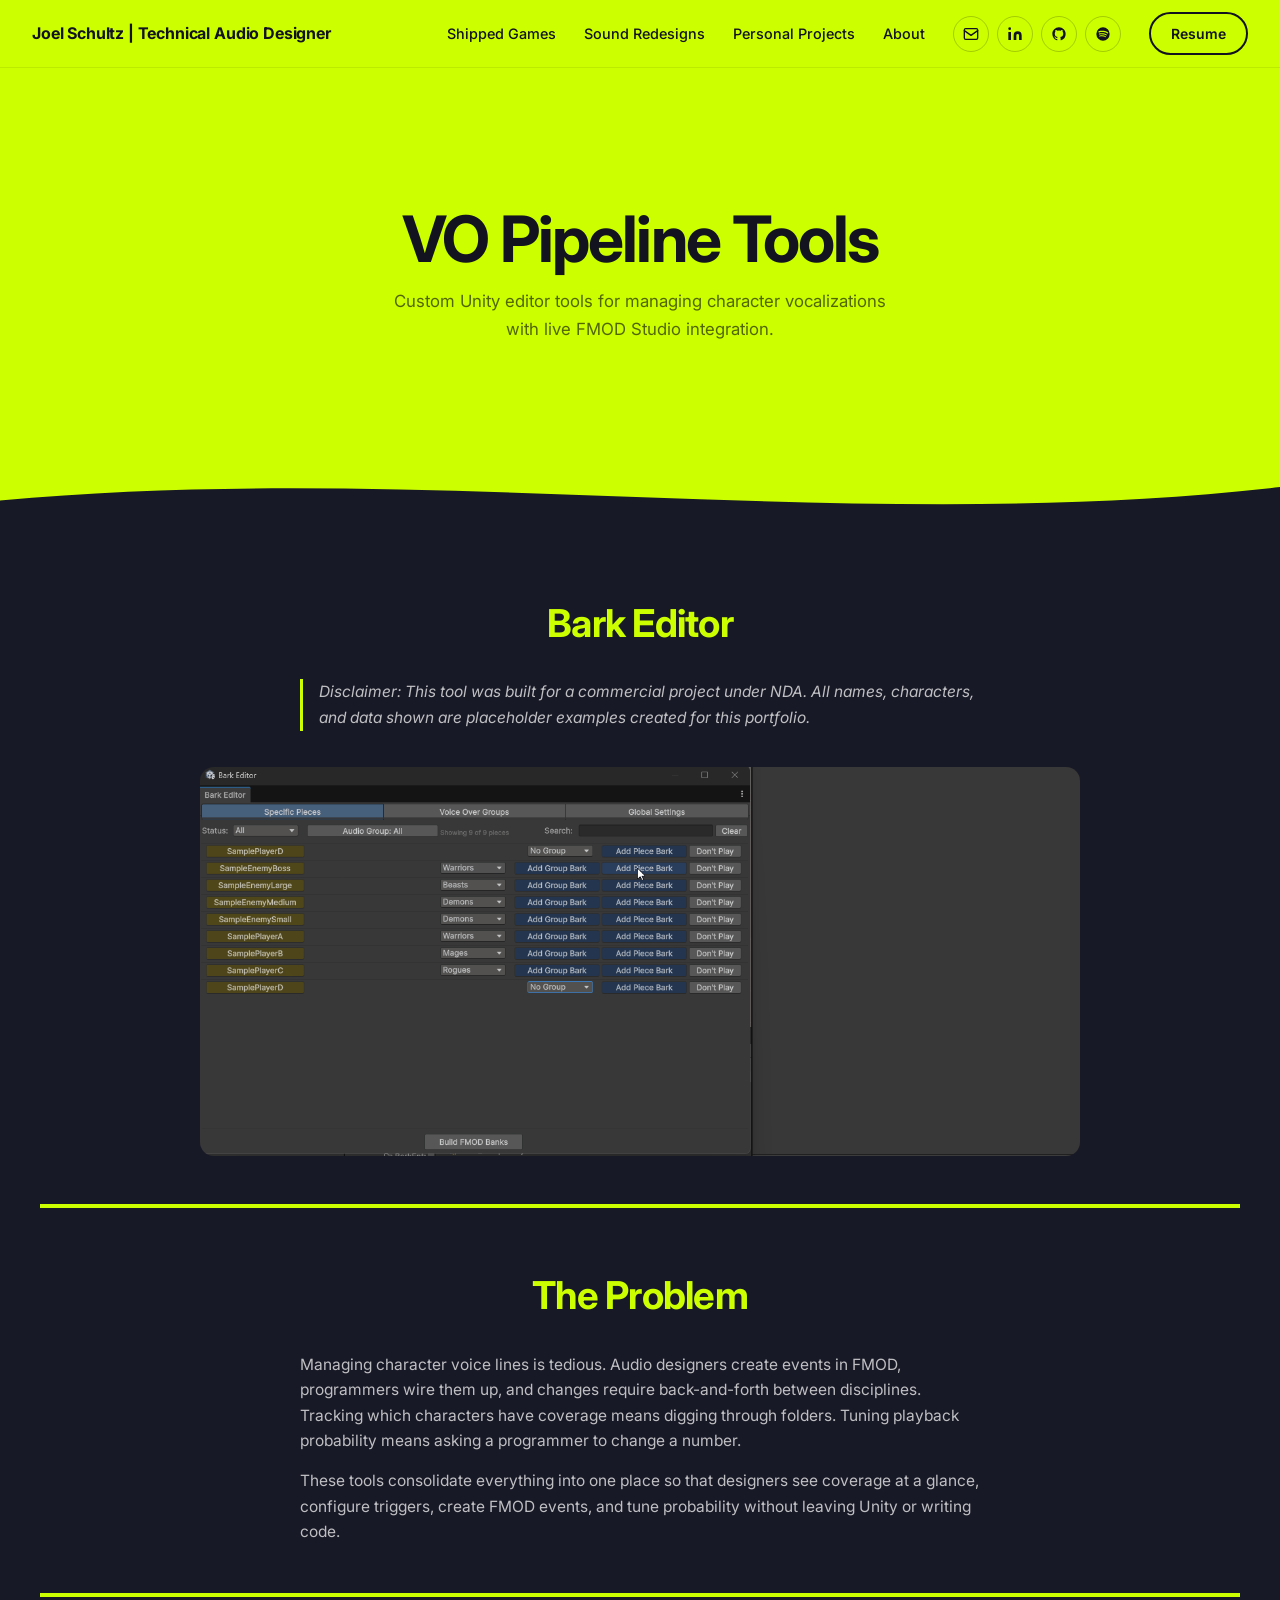
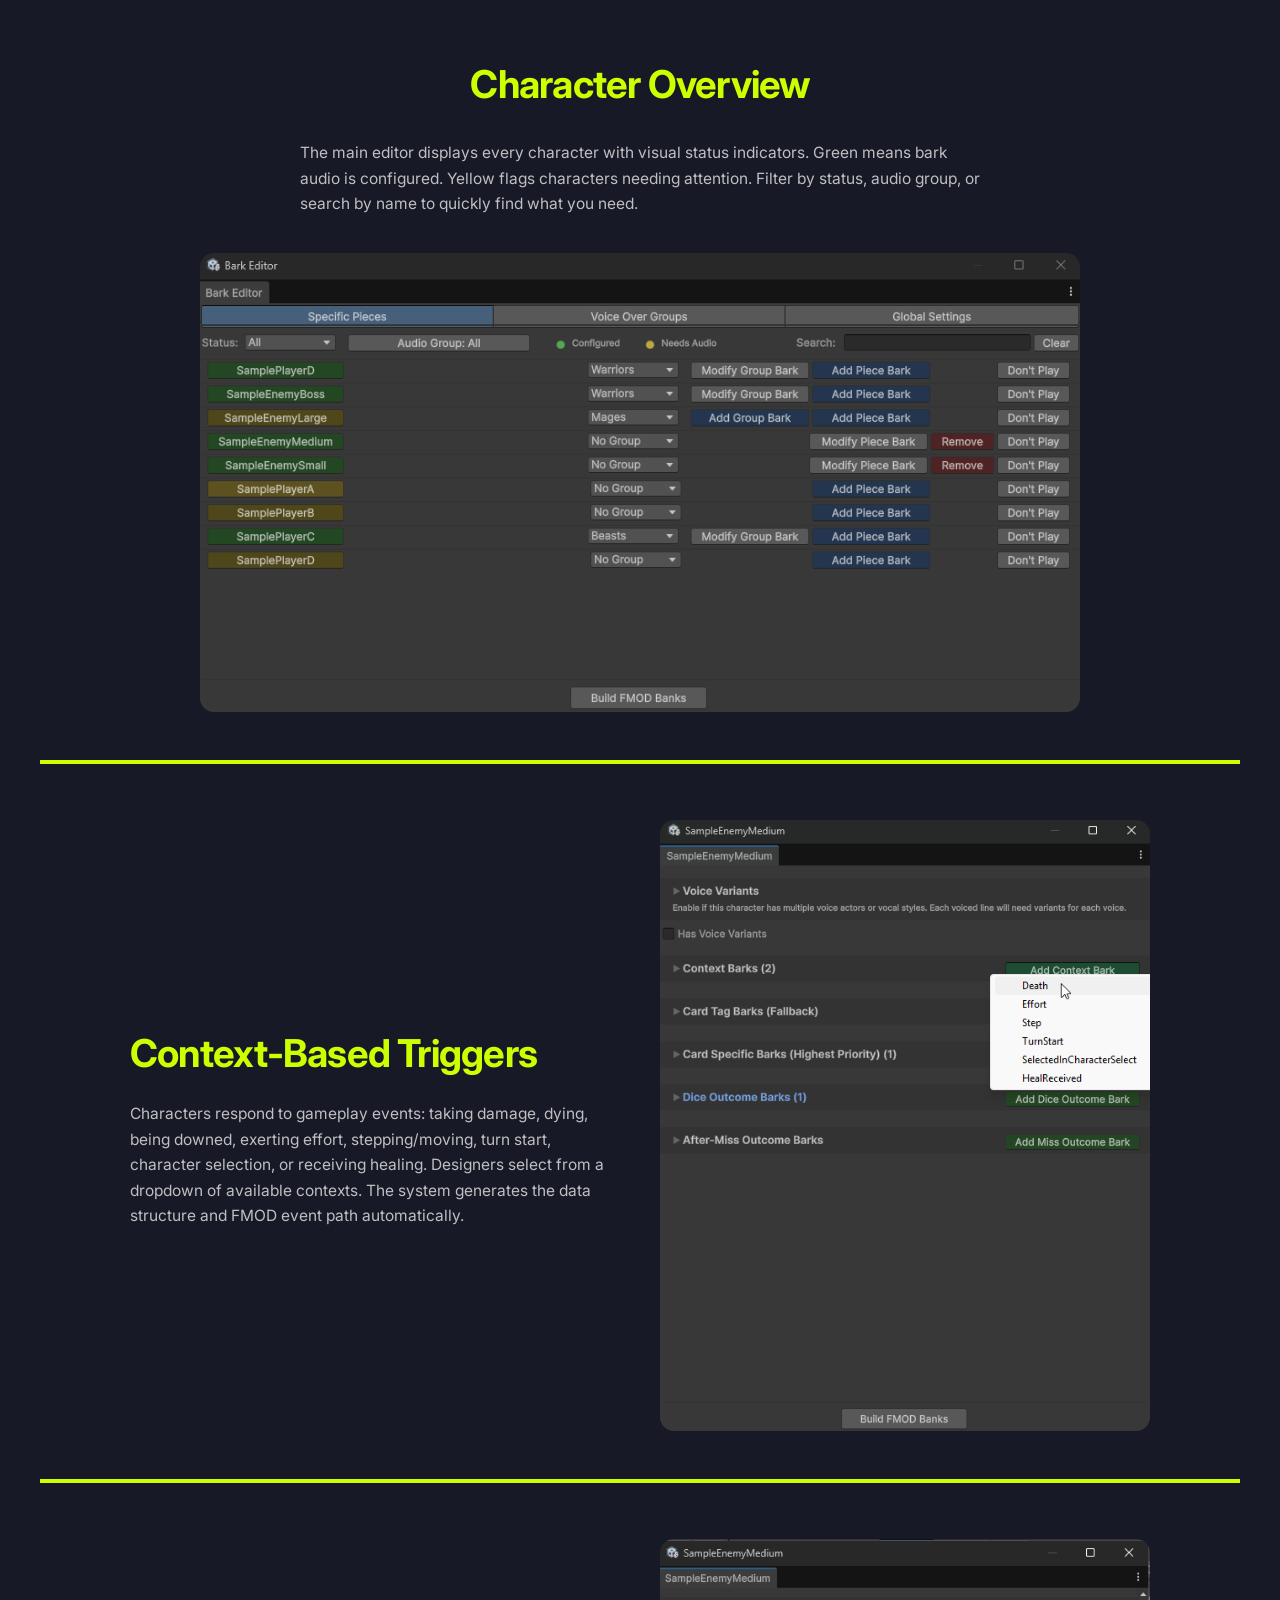
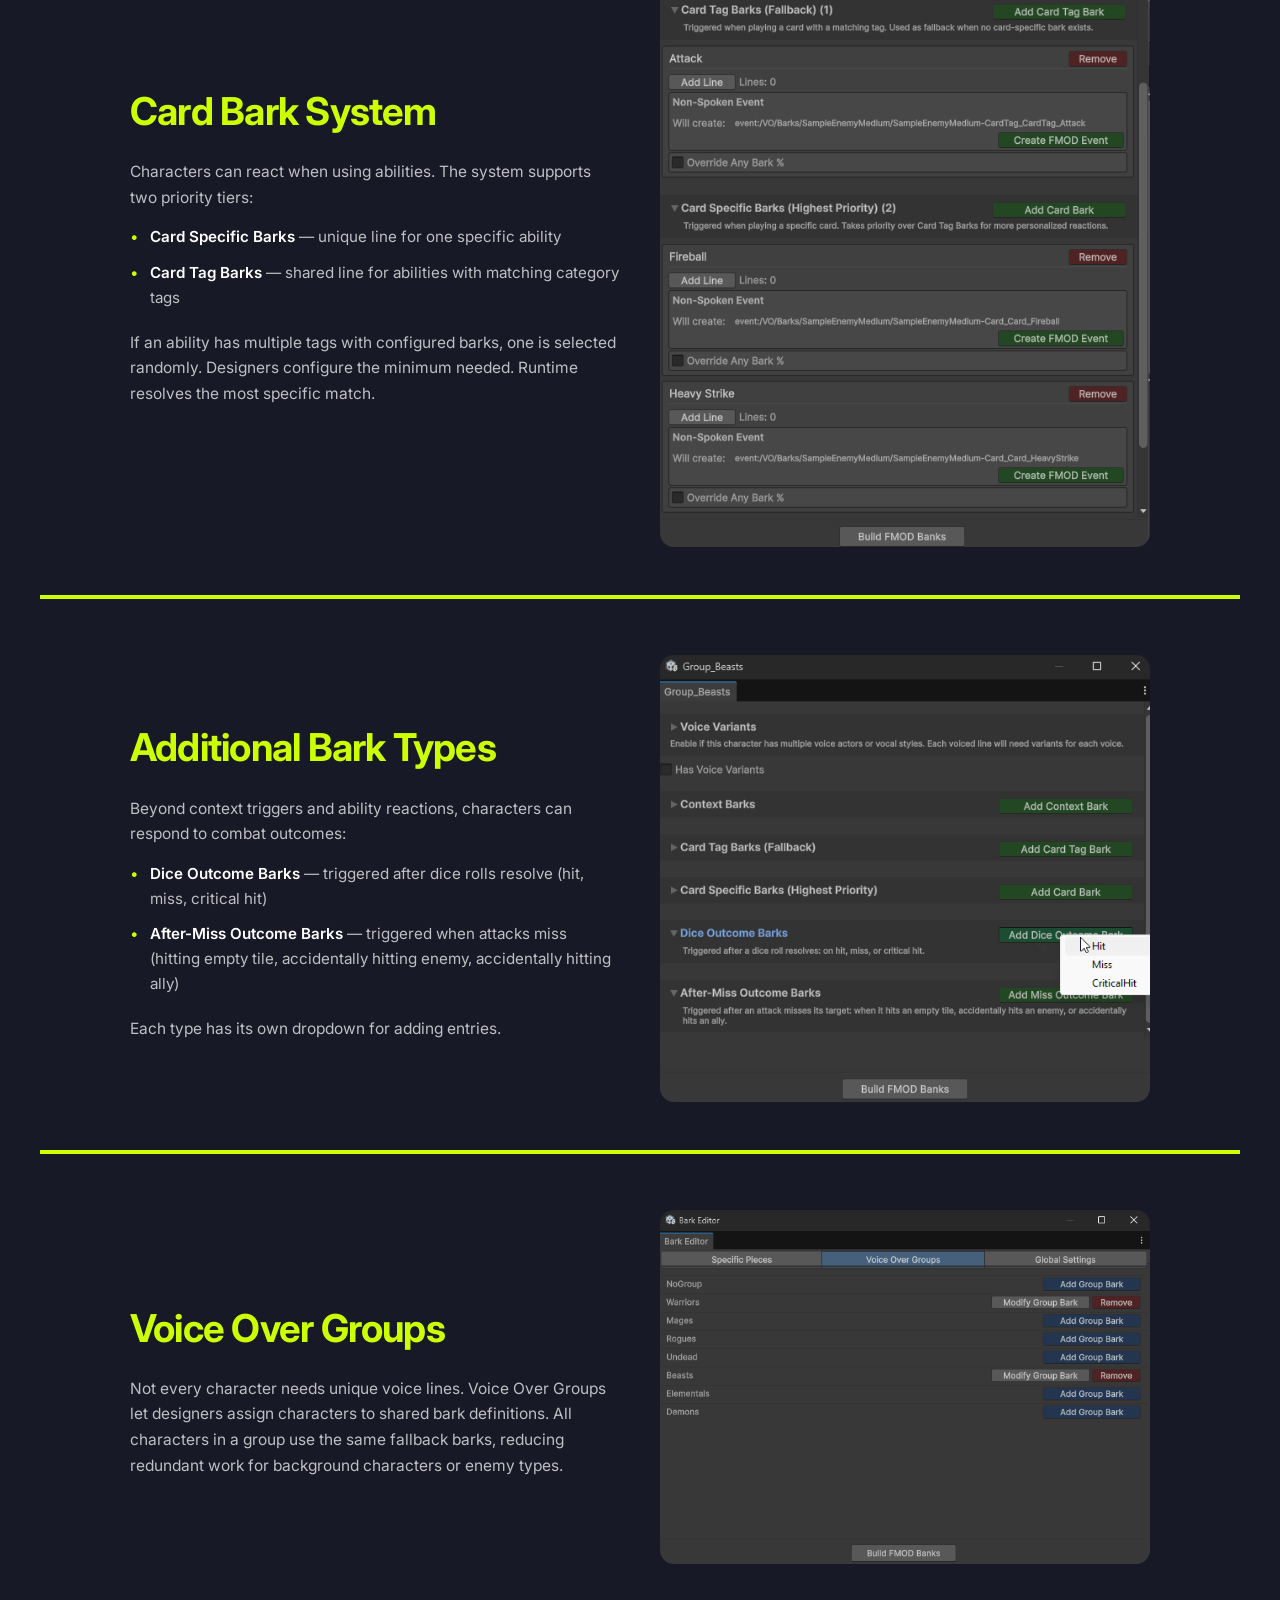
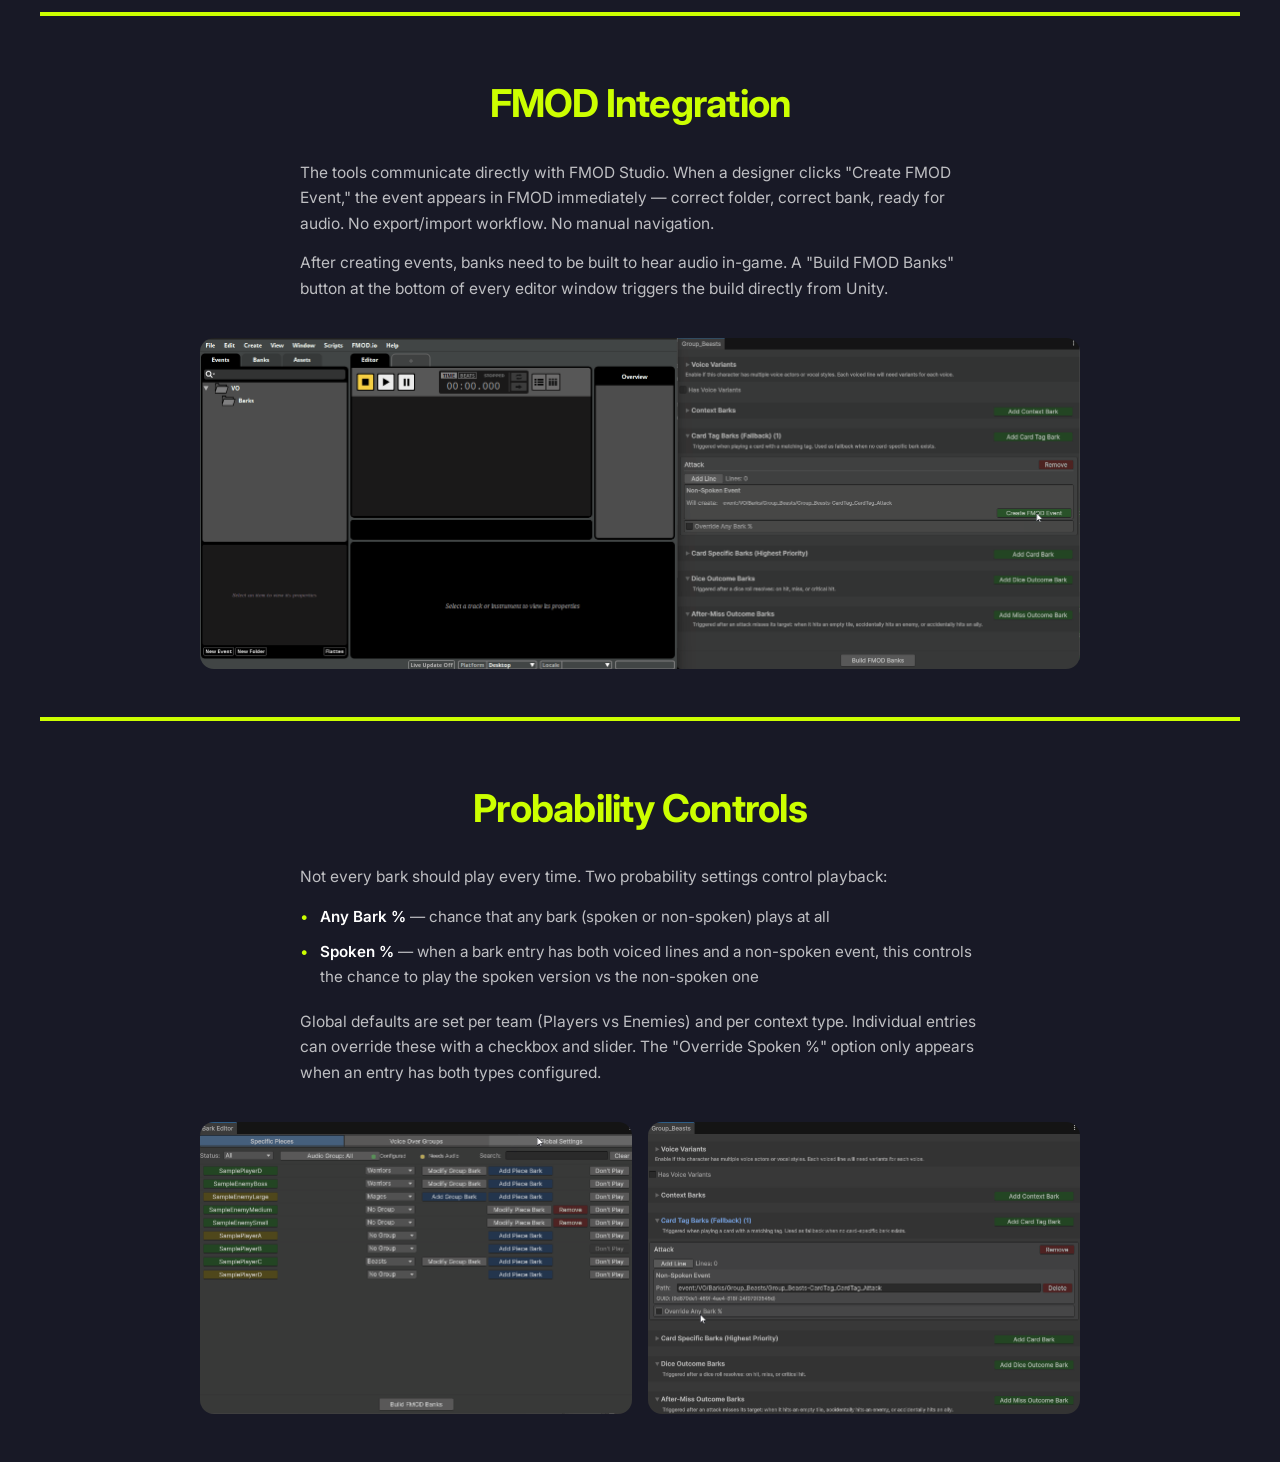
==== commit 7fe6b286: "Tweak layout for battlemarked page" ====
--- a/pages/battlemarked.html
+++ b/pages/battlemarked.html
@@ -40,13 +40,7 @@
     </div>
   </section>
 
-  <!-- ── Wave ───────────────────────────────────────────────────────────── -->
-  <div class="dl-wave-divider" aria-hidden="true">
-    <svg viewBox="0 0 1440 80" preserveAspectRatio="none" xmlns="http://www.w3.org/2000/svg">
-      <path d="M0 20 C 480 80, 960 0, 1440 60" stroke="#ccff00" stroke-width="1.5" fill="none"/>
-      <path d="M0 60 C 480 0, 960 80, 1440 20" stroke="#ccff00" stroke-width="1.5" fill="none"/>
-    </svg>
-  </div>
+  <div class="dl-divider" aria-hidden="true"></div>
 
   <!-- ── The Problem — text only ────────────────────────────────────────── -->
   <section class="dl-section">
@@ -57,13 +51,7 @@
     </div>
   </section>
 
-  <!-- ── Wave ───────────────────────────────────────────────────────────── -->
-  <div class="dl-wave-divider" aria-hidden="true">
-    <svg viewBox="0 0 1440 80" preserveAspectRatio="none" xmlns="http://www.w3.org/2000/svg">
-      <path d="M0 20 C 480 80, 960 0, 1440 60" stroke="#ccff00" stroke-width="1.5" fill="none"/>
-      <path d="M0 60 C 480 0, 960 80, 1440 20" stroke="#ccff00" stroke-width="1.5" fill="none"/>
-    </svg>
-  </div>
+  <div class="dl-divider" aria-hidden="true"></div>
 
   <!-- ── Character Overview — stacked (wide full-editor png) ────────────── -->
   <section class="dl-section">
@@ -80,13 +68,7 @@
     </div>
   </section>
 
-  <!-- ── Wave ───────────────────────────────────────────────────────────── -->
-  <div class="dl-wave-divider" aria-hidden="true">
-    <svg viewBox="0 0 1440 80" preserveAspectRatio="none" xmlns="http://www.w3.org/2000/svg">
-      <path d="M0 20 C 480 80, 960 0, 1440 60" stroke="#ccff00" stroke-width="1.5" fill="none"/>
-      <path d="M0 60 C 480 0, 960 80, 1440 20" stroke="#ccff00" stroke-width="1.5" fill="none"/>
-    </svg>
-  </div>
+  <div class="dl-divider" aria-hidden="true"></div>
 
   <!-- ── Context-Based Triggers — two-column (narrow single-panel gif) ──── -->
   <section class="dl-section">
@@ -103,13 +85,7 @@
     </div>
   </section>
 
-  <!-- ── Wave ───────────────────────────────────────────────────────────── -->
-  <div class="dl-wave-divider" aria-hidden="true">
-    <svg viewBox="0 0 1440 80" preserveAspectRatio="none" xmlns="http://www.w3.org/2000/svg">
-      <path d="M0 20 C 480 80, 960 0, 1440 60" stroke="#ccff00" stroke-width="1.5" fill="none"/>
-      <path d="M0 60 C 480 0, 960 80, 1440 20" stroke="#ccff00" stroke-width="1.5" fill="none"/>
-    </svg>
-  </div>
+  <div class="dl-divider" aria-hidden="true"></div>
 
   <!-- ── Card Bark System — two-column (narrow single-panel png) ────────── -->
   <section class="dl-section">
@@ -131,13 +107,7 @@
     </div>
   </section>
 
-  <!-- ── Wave ───────────────────────────────────────────────────────────── -->
-  <div class="dl-wave-divider" aria-hidden="true">
-    <svg viewBox="0 0 1440 80" preserveAspectRatio="none" xmlns="http://www.w3.org/2000/svg">
-      <path d="M0 20 C 480 80, 960 0, 1440 60" stroke="#ccff00" stroke-width="1.5" fill="none"/>
-      <path d="M0 60 C 480 0, 960 80, 1440 20" stroke="#ccff00" stroke-width="1.5" fill="none"/>
-    </svg>
-  </div>
+  <div class="dl-divider" aria-hidden="true"></div>
 
   <!-- ── Additional Bark Types — two-column (narrow single-panel gif) ───── -->
   <section class="dl-section">
@@ -159,13 +129,7 @@
     </div>
   </section>
 
-  <!-- ── Wave ───────────────────────────────────────────────────────────── -->
-  <div class="dl-wave-divider" aria-hidden="true">
-    <svg viewBox="0 0 1440 80" preserveAspectRatio="none" xmlns="http://www.w3.org/2000/svg">
-      <path d="M0 20 C 480 80, 960 0, 1440 60" stroke="#ccff00" stroke-width="1.5" fill="none"/>
-      <path d="M0 60 C 480 0, 960 80, 1440 20" stroke="#ccff00" stroke-width="1.5" fill="none"/>
-    </svg>
-  </div>
+  <div class="dl-divider" aria-hidden="true"></div>
 
   <!-- ── Voice Over Groups — two-column (narrow single-panel png) ───────── -->
   <section class="dl-section">
@@ -182,13 +146,7 @@
     </div>
   </section>
 
-  <!-- ── Wave ───────────────────────────────────────────────────────────── -->
-  <div class="dl-wave-divider" aria-hidden="true">
-    <svg viewBox="0 0 1440 80" preserveAspectRatio="none" xmlns="http://www.w3.org/2000/svg">
-      <path d="M0 20 C 480 80, 960 0, 1440 60" stroke="#ccff00" stroke-width="1.5" fill="none"/>
-      <path d="M0 60 C 480 0, 960 80, 1440 20" stroke="#ccff00" stroke-width="1.5" fill="none"/>
-    </svg>
-  </div>
+  <div class="dl-divider" aria-hidden="true"></div>
 
   <!-- ── FMOD Integration — stacked (wide two-panel gif) ───────────────── -->
   <section class="dl-section">
@@ -206,13 +164,7 @@
     </div>
   </section>
 
-  <!-- ── Wave ───────────────────────────────────────────────────────────── -->
-  <div class="dl-wave-divider" aria-hidden="true">
-    <svg viewBox="0 0 1440 80" preserveAspectRatio="none" xmlns="http://www.w3.org/2000/svg">
-      <path d="M0 20 C 480 80, 960 0, 1440 60" stroke="#ccff00" stroke-width="1.5" fill="none"/>
-      <path d="M0 60 C 480 0, 960 80, 1440 20" stroke="#ccff00" stroke-width="1.5" fill="none"/>
-    </svg>
-  </div>
+  <div class="dl-divider" aria-hidden="true"></div>
 
   <!-- ── Probability Controls — stacked with two-image pair ────────────── -->
   <section class="dl-section">
--- a/css/styles.css
+++ b/css/styles.css
@@ -602,7 +602,7 @@
 
 /* ─── Detail Page — Content Sections ───────────────────────────────────── */
 .dl-section {
-  padding: 64px 0 24px;
+  padding: 56px 0 48px;
 }
 
 .dl-section:last-child { padding-bottom: 80px; }
@@ -711,7 +711,7 @@
   align-items: center;
   max-width: 1100px;
   margin: 0 auto;
-  padding: 64px 40px 24px;
+  padding: 0 40px;
 }
 
 .dl-row h2 { text-align: left; margin-bottom: 16px; }
@@ -742,16 +742,15 @@
   .dl-media-pair { grid-template-columns: 1fr; }
 }
 
-/* ─── Detail Page — Wave Divider ────────────────────────────────────────── */
-.dl-wave-divider {
-  overflow: hidden;
-  line-height: 0;
-  padding: 4px 0;
-}
-
-.dl-wave-divider svg {
-  width: 100%;
-  display: block;
+/* ─── Detail Page — Section Divider ─────────────────────────────────────── */
+.dl-divider {
+  height: 4px;
+  background: var(--accent);
+  margin: 0 40px;
+}
+
+@media (max-width: 768px) {
+  .dl-divider { margin: 0 20px; }
 }
 
 /* ─── Responsive ─────────────────────────────────────────────────────────── */
@@ -773,6 +772,7 @@
   .about-photo, .about-photo-placeholder {
     max-width: 360px;
     aspect-ratio: 1/1;
+    margin: 0 auto;
   }
 }
 
@@ -827,11 +827,19 @@
   .dl-hero-content { padding: 56px 20px 36px; }
   .dl-container { padding: 0 20px; }
   .dl-media-wrap { padding: 0 20px; }
-  .dl-row { grid-template-columns: 1fr; padding: 40px 20px 24px; }
+  .dl-row { grid-template-columns: 1fr; padding: 0 20px; }
   .dl-row h2 { text-align: center; }
+  .dl-section { padding: 40px 0 32px; }
+  .dl-section:last-child { padding-bottom: 60px; }
+}
+
+@media (max-width: 600px) {
+  .nav-logo-sub { display: none; }
 }
 
 @media (max-width: 480px) {
   .hero { padding: 40px 16px 40px; }
   .nav-logo { font-size: 0.88rem; }
-}
+  .section-banner { padding: 18px 20px; }
+  .card-title { font-size: 1.2rem; }
+}
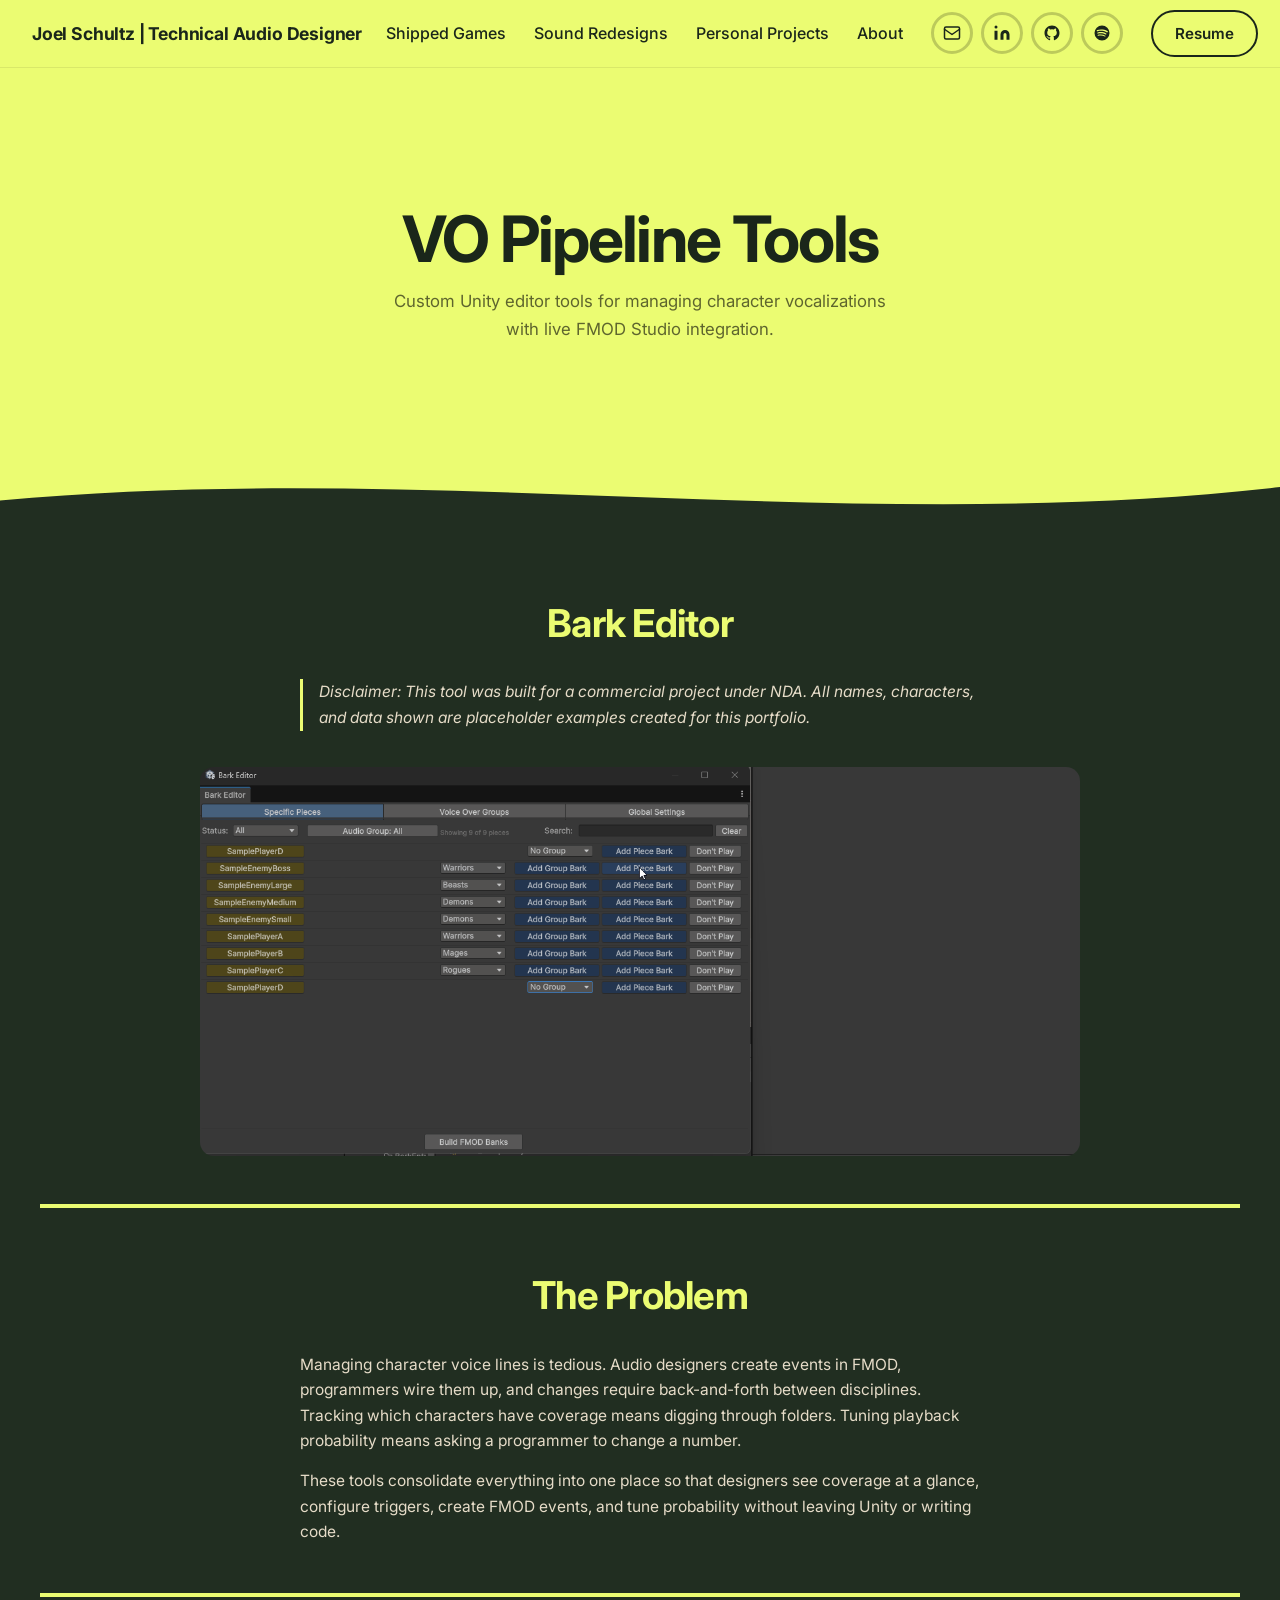
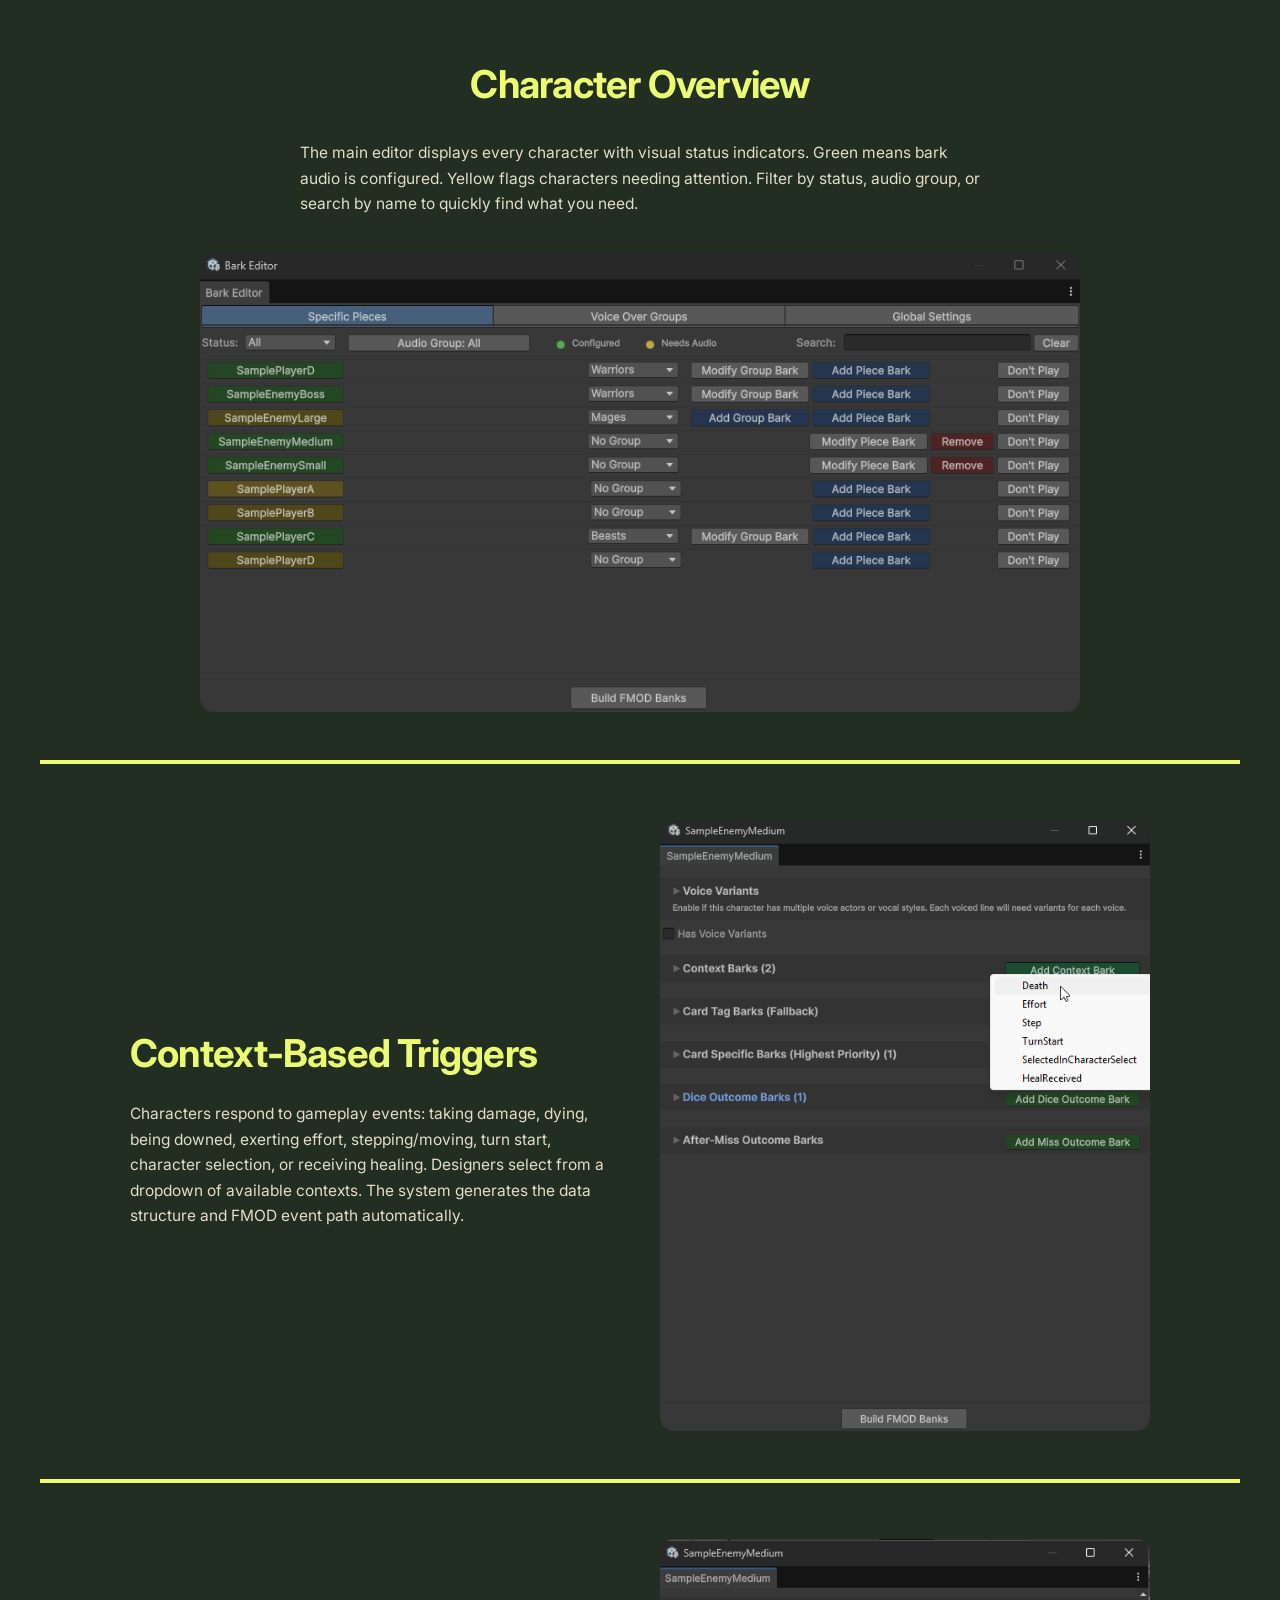
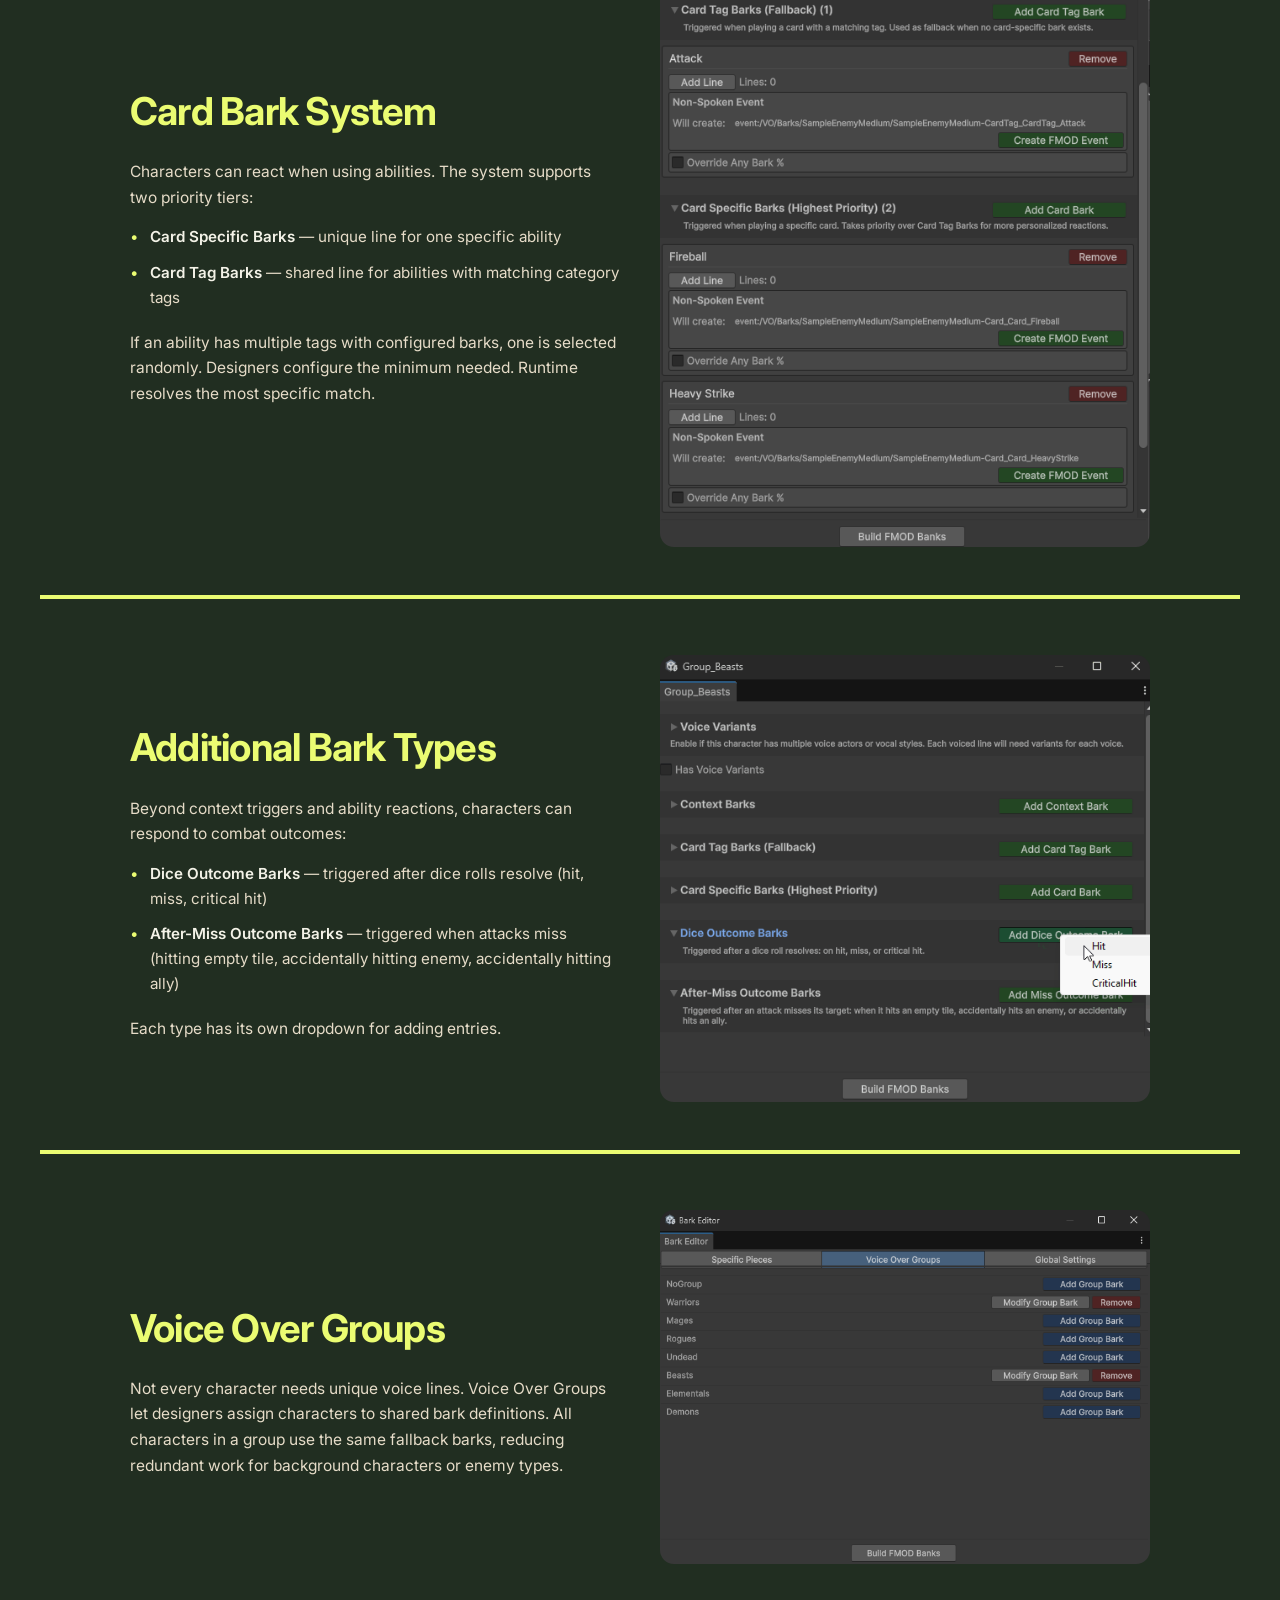
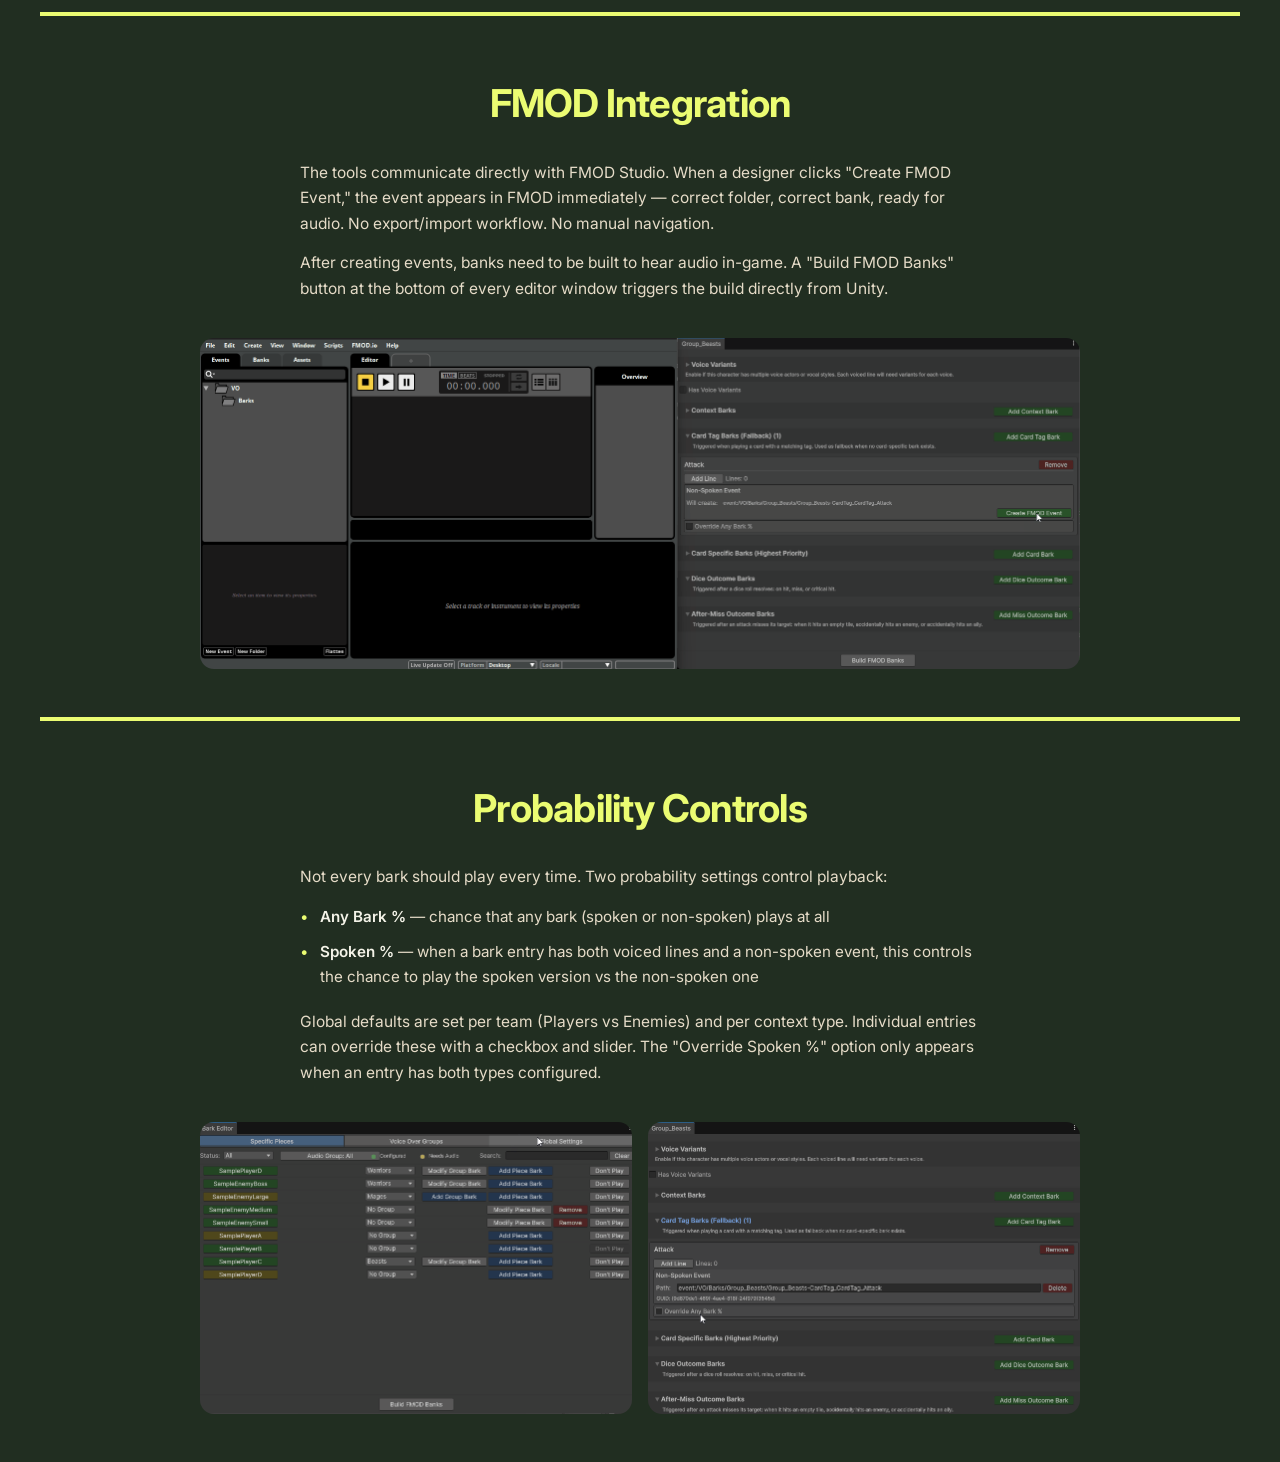
==== commit 0c661f75: "Tweak colors in battlemarked section" ====
--- a/pages/battlemarked.html
+++ b/pages/battlemarked.html
@@ -21,7 +21,7 @@
       <p>Custom Unity editor tools for managing character vocalizations with live FMOD Studio integration.</p>
     </div>
     <svg class="dl-hero-wave" viewBox="0 0 1440 90" preserveAspectRatio="none" xmlns="http://www.w3.org/2000/svg">
-      <path d="M0 90 L0 50 C 480 5, 960 90, 1440 35 L1440 90 Z" fill="#181926"/>
+      <path d="M0 90 L0 50 C 480 5, 960 90, 1440 35 L1440 90 Z" fill="#212E21"/>
     </svg>
   </section>
 
--- a/css/styles.css
+++ b/css/styles.css
@@ -1,13 +1,13 @@
 /* ─── Custom Properties ─────────────────────────────────────────────────── */
 :root {
-  --bg:          #181926;
-  --bg-dark:     #12131e;
-  --bg-card:     #1e1f30;
-  --accent:      #ccff00;
-  --accent-dark: #aad900;
-  --text:        #ffffff;
-  --text-muted:  rgba(255, 255, 255, 0.72);
-  --border:      rgba(255, 255, 255, 0.10);
+  --bg:          #212E21;
+  --bg-dark:     #1a261a;
+  --bg-card:     #2a3a2a;
+  --accent:      #AEC0AB;
+  --accent-dark: #EBFC72;
+  --text:        #F4F3E8;
+  --text-muted:  #E6DCC8;
+  --border:      rgba(174, 192, 171, 0.18);
   --radius:      14px;
   --radius-sm:   8px;
   --nav-h:       68px;
@@ -52,9 +52,9 @@
 }
 
 .nav-logo {
-  font-size: 1rem;
+  font-size: 1.1rem;
   font-weight: 700;
-  color: var(--accent);
+  color: var(--accent-dark);
   letter-spacing: -0.01em;
   white-space: nowrap;
   flex-shrink: 0;
@@ -73,9 +73,9 @@
 }
 
 .nav-links a {
-  font-size: 0.9rem;
+  font-size: 1rem;
   font-weight: 500;
-  color: var(--text-muted);
+  color: var(--accent-dark);
   transition: color 0.2s;
   white-space: nowrap;
 }
@@ -92,11 +92,11 @@
   display: flex;
   align-items: center;
   justify-content: center;
-  width: 36px;
-  height: 36px;
-  border: 1.5px solid var(--border);
+  width: 42px;
+  height: 42px;
+  border: 3px solid rgba(174, 192, 171, 1);
   border-radius: 50%;
-  color: var(--text-muted);
+  color: var(--text);
   transition: color 0.2s, border-color 0.2s;
 }
 
@@ -105,23 +105,25 @@
   border-color: rgba(255, 255, 255, 0.4);
 }
 
-.social-icon svg { width: 16px; height: 16px; }
+.social-icon svg { width: 18px; height: 18px; }
 
 .btn-resume {
   display: inline-flex;
   align-items: center;
-  padding: 8px 20px;
-  border: 2px solid var(--accent);
+  padding: 9px 22px;
+  border: 2px solid var(--accent-dark);
   border-radius: 999px;
-  font-size: 0.875rem;
+  font-size: 0.95rem;
   font-weight: 600;
-  color: var(--accent);
-  transition: background 0.2s, color 0.2s;
+  background: var(--accent-dark);
+  color: var(--bg-dark);
+  transition: background 0.2s, color 0.2s, border-color 0.2s;
   white-space: nowrap;
 }
 
 .btn-resume:hover {
   background: var(--accent);
+  border-color: var(--accent);
   color: var(--bg-dark);
 }
 
@@ -220,7 +222,7 @@
 }
 
 .section-banner {
-  background: var(--accent);
+  background: var(--accent-dark);
   padding: 28px 40px;
   border-radius: 16px;
   margin: 0 24px 56px;
@@ -275,7 +277,7 @@
 .card-title {
   font-size: clamp(1.3rem, 2.5vw, 1.7rem);
   font-weight: 700;
-  color: var(--accent);
+  color: var(--accent-dark);
   line-height: 1.25;
   margin-bottom: 18px;
   letter-spacing: -0.02em;
@@ -292,12 +294,12 @@
 .card-body strong { color: var(--text); font-weight: 600; }
 
 .accent-link {
-  color: var(--accent);
+  color: var(--accent-dark);
   text-decoration: underline;
   text-underline-offset: 3px;
 }
 
-.accent-link:hover { color: var(--accent-dark); }
+.accent-link:hover { color: var(--text); }
 
 .card-bullets {
   list-style: none;
@@ -318,7 +320,7 @@
   content: "•";
   position: absolute;
   left: 0;
-  color: var(--accent);
+  color: var(--accent-dark);
   font-size: 1.1em;
   line-height: 1;
   top: 3px;
@@ -337,7 +339,7 @@
   display: inline-flex;
   align-items: center;
   padding: 10px 22px;
-  background: var(--accent);
+  background: var(--accent-dark);
   color: var(--bg-dark);
   font-size: 0.875rem;
   font-weight: 600;
@@ -346,7 +348,7 @@
 }
 
 .btn-accent:hover {
-  background: var(--accent-dark);
+  background: var(--accent);
   transform: translateY(-1px);
 }
 
@@ -413,7 +415,7 @@
 .about-text h2 {
   font-size: clamp(1.8rem, 3vw, 2.4rem);
   font-weight: 700;
-  color: var(--accent);
+  color: var(--accent-dark);
   margin-bottom: 24px;
   letter-spacing: -0.02em;
 }
@@ -467,7 +469,7 @@
 .detail-title {
   font-size: clamp(2rem, 5vw, 3rem);
   font-weight: 700;
-  color: var(--accent);
+  color: var(--accent-dark);
   letter-spacing: -0.03em;
   line-height: 1.15;
   margin-bottom: 48px;
@@ -513,12 +515,12 @@
   content: "•";
   position: absolute;
   left: 0;
-  color: var(--accent);
+  color: var(--accent-dark);
 }
 
 /* ─── Detail Page — Light Nav Theme ────────────────────────────────────── */
 body.detail-light #nav {
-  background: var(--accent);
+  background: var(--accent-dark);
   border-bottom-color: rgba(0, 0, 0, 0.08);
 }
 
@@ -552,7 +554,7 @@
 body.detail-light .nav-toggle span { background: var(--bg-dark); }
 
 body.detail-light .nav-right {
-  background: var(--accent);
+  background: var(--accent-dark);
   border-bottom-color: rgba(0, 0, 0, 0.08);
 }
 
@@ -560,7 +562,7 @@
 
 /* ─── Detail Page — Hero ────────────────────────────────────────────────── */
 .dl-hero {
-  background: var(--accent);
+  background: var(--accent-dark);
   display: flex;
   flex-direction: column;
   align-items: center;
@@ -616,14 +618,14 @@
 .dl-section h2 {
   font-size: clamp(1.7rem, 3.5vw, 2.4rem);
   font-weight: 700;
-  color: var(--accent);
+  color: var(--accent-dark);
   text-align: center;
   margin-bottom: 24px;
   letter-spacing: -0.02em;
 }
 
 .dl-disclaimer {
-  border-left: 3px solid var(--accent);
+  border-left: 3px solid var(--accent-dark);
   padding-left: 16px;
   color: var(--text-muted);
   font-size: 0.88rem;
@@ -660,7 +662,7 @@
   content: "•";
   position: absolute;
   left: 0;
-  color: var(--accent);
+  color: var(--accent-dark);
 }
 
 .dl-bullets strong { color: var(--text); font-weight: 600; }
@@ -724,7 +726,7 @@
 }
 
 .dl-placeholder-label code {
-  color: var(--accent);
+  color: var(--accent-dark);
   font-family: 'Courier New', monospace;
   font-size: 0.9em;
 }
@@ -745,7 +747,7 @@
 /* ─── Detail Page — Section Divider ─────────────────────────────────────── */
 .dl-divider {
   height: 4px;
-  background: var(--accent);
+  background: var(--accent-dark);
   margin: 0 40px;
 }
 
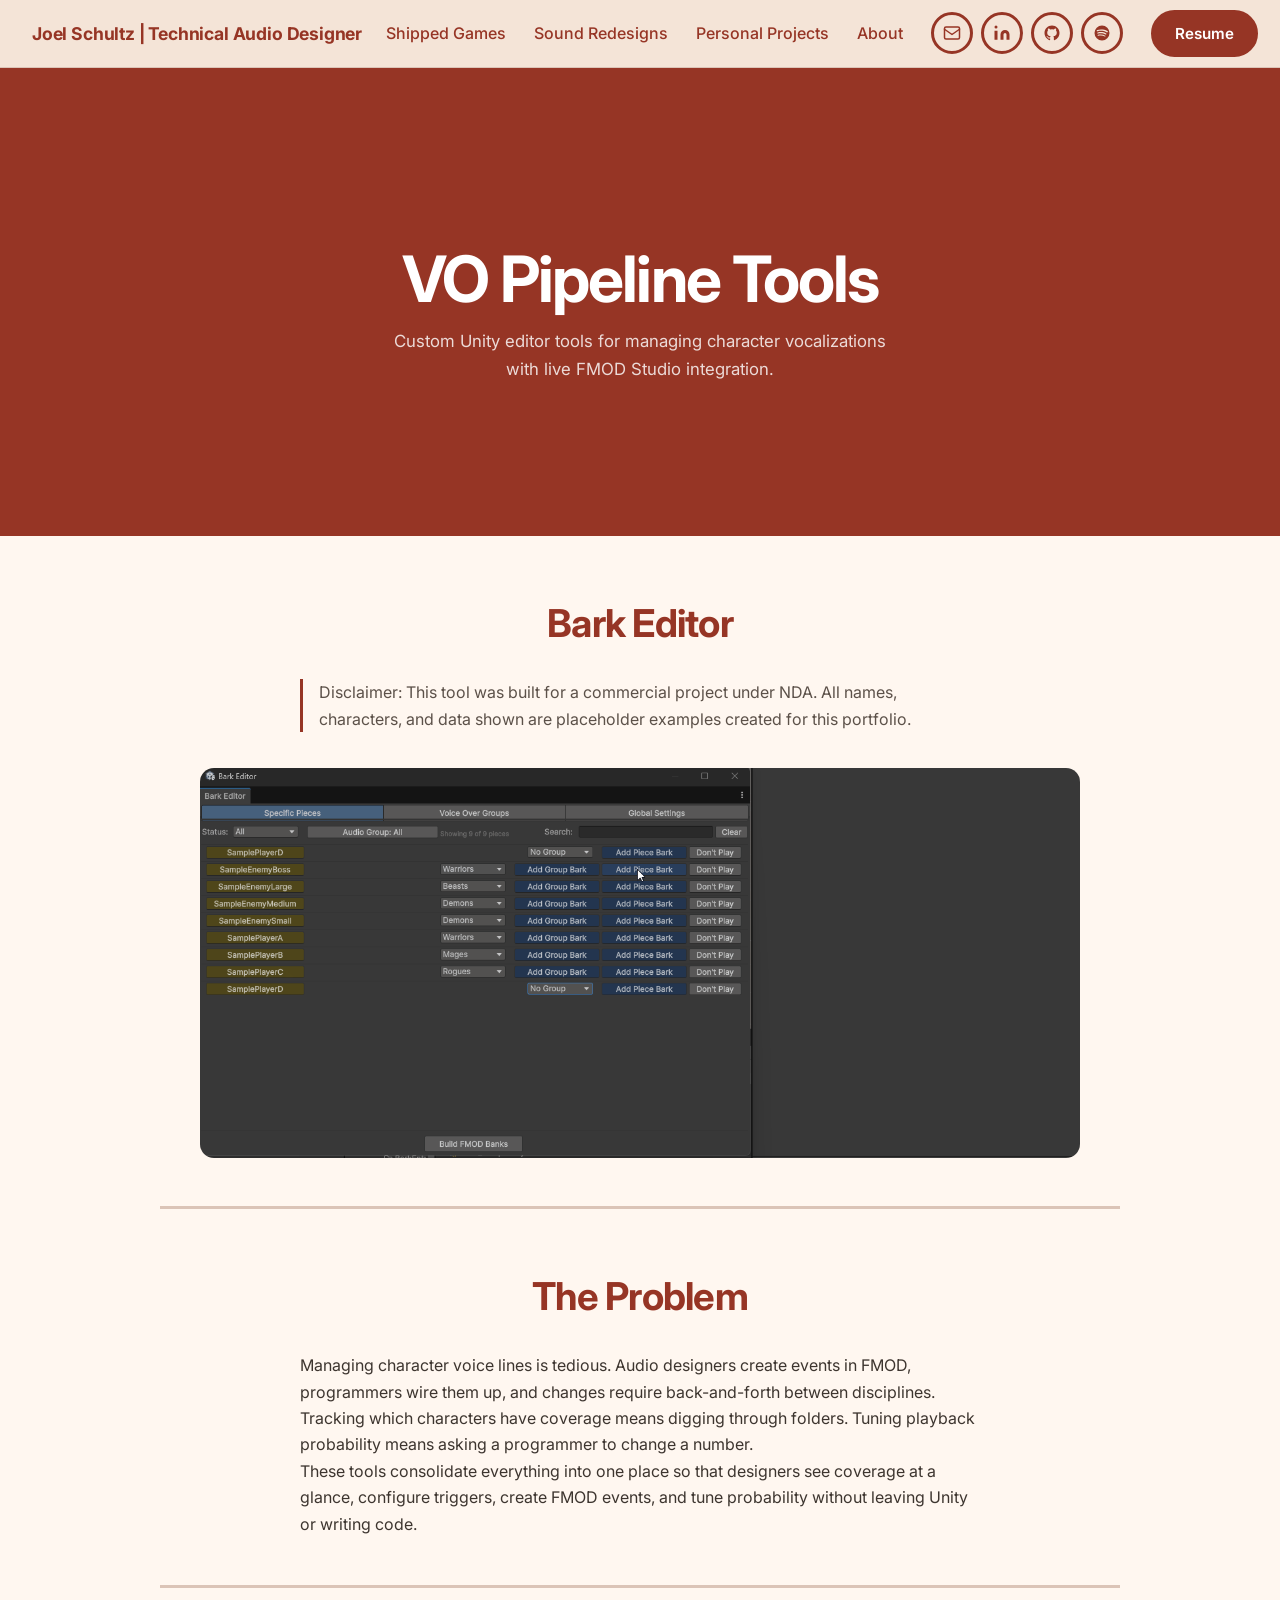
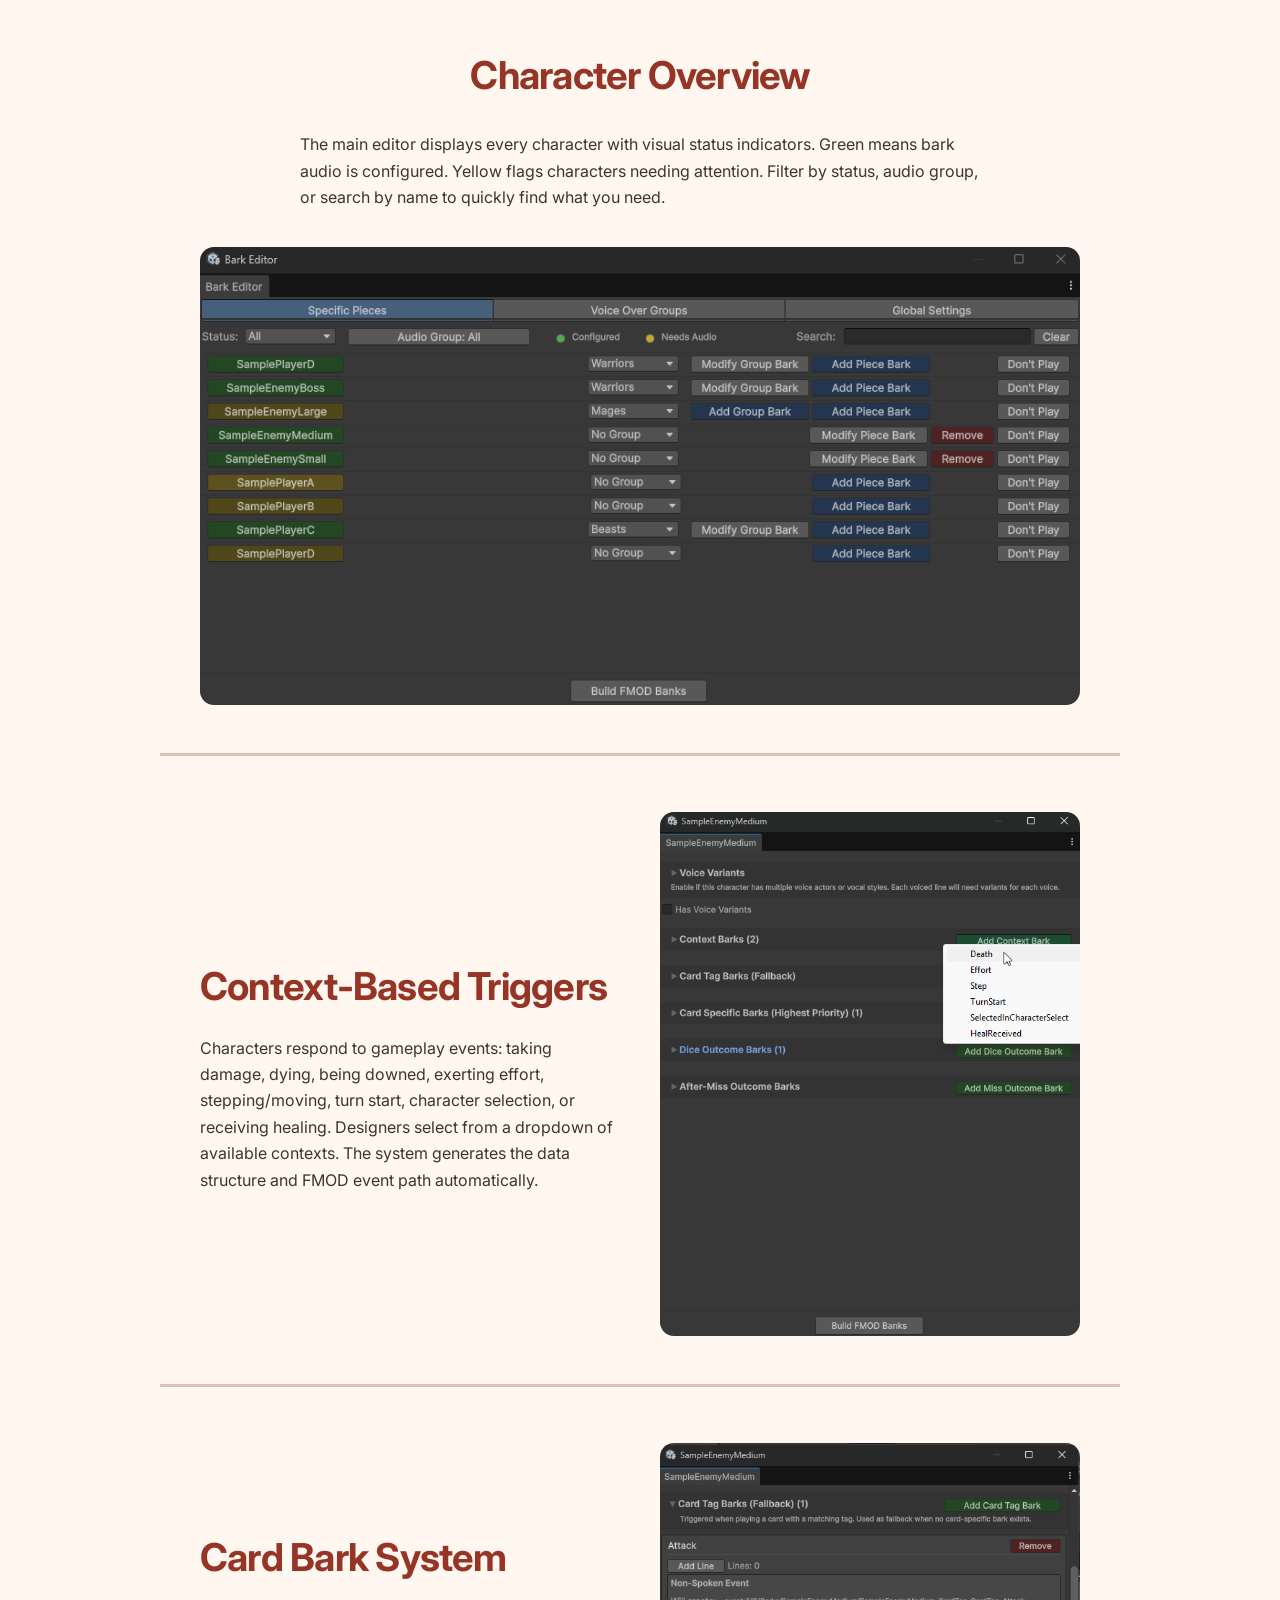
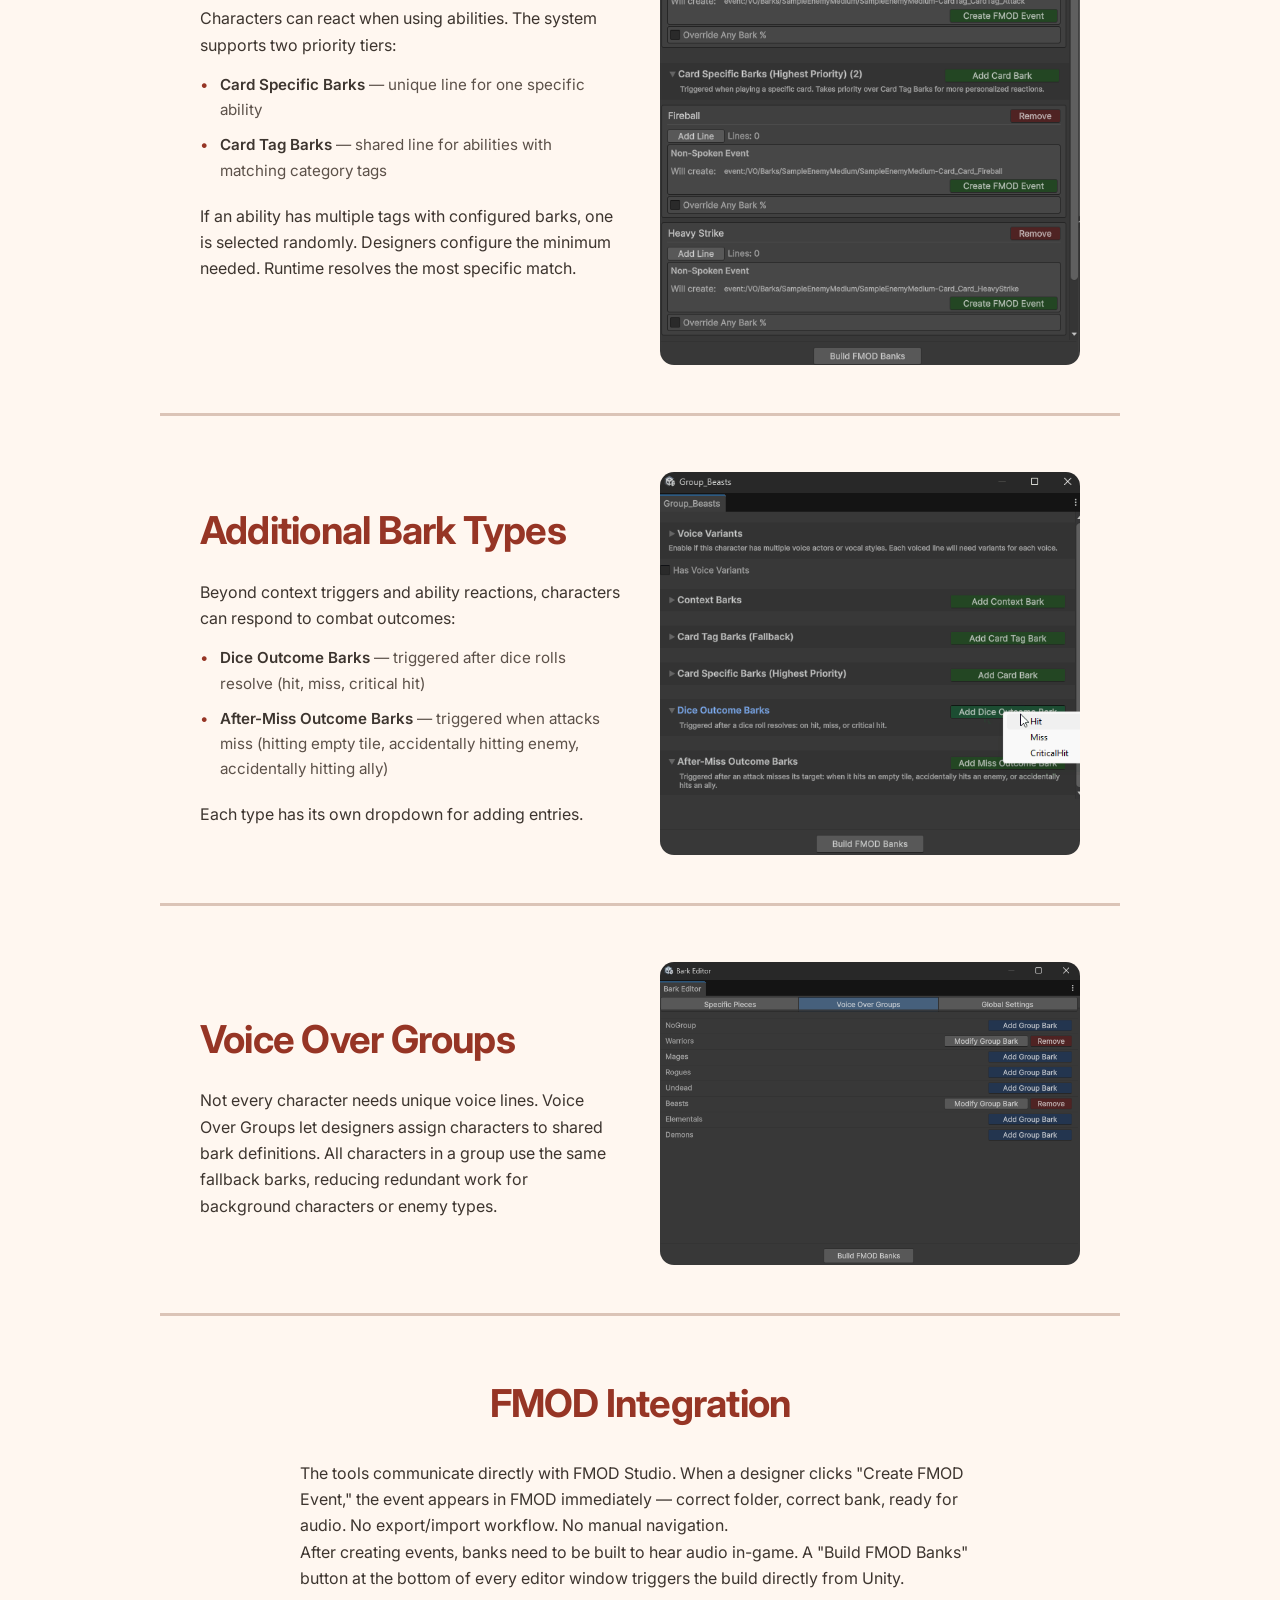
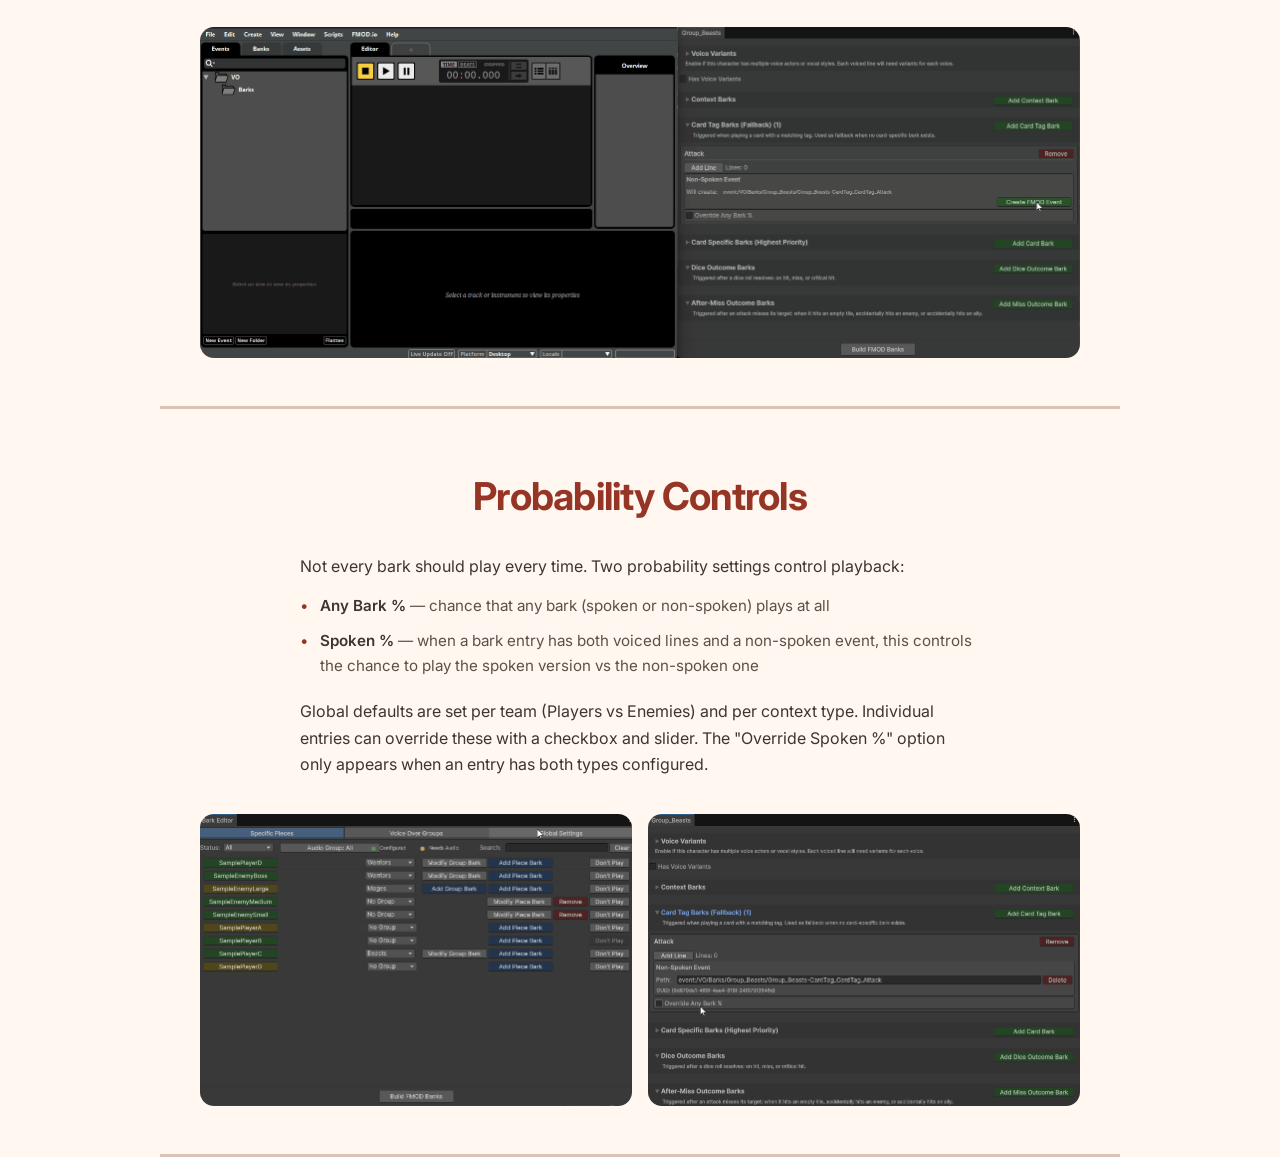
==== commit 70cc67c8: "Tweak color themes" ====
--- a/pages/battlemarked.html
+++ b/pages/battlemarked.html
@@ -10,7 +10,7 @@
   <link href="https://fonts.googleapis.com/css2?family=Inter:wght@400;500;600;700&display=swap" rel="stylesheet">
   <link rel="stylesheet" href="../css/styles.css">
 </head>
-<body class="detail-light">
+<body class="theme-warm">
 
   <nav id="nav" aria-label="Main navigation"></nav>
 
@@ -20,9 +20,6 @@
       <h1>VO Pipeline Tools</h1>
       <p>Custom Unity editor tools for managing character vocalizations with live FMOD Studio integration.</p>
     </div>
-    <svg class="dl-hero-wave" viewBox="0 0 1440 90" preserveAspectRatio="none" xmlns="http://www.w3.org/2000/svg">
-      <path d="M0 90 L0 50 C 480 5, 960 90, 1440 35 L1440 90 Z" fill="#212E21"/>
-    </svg>
   </section>
 
   <!-- ── Bark Editor — stacked (wide two-panel gif) ─────────────────────── -->
--- a/css/styles.css
+++ b/css/styles.css
@@ -1,18 +1,48 @@
 /* ─── Custom Properties ─────────────────────────────────────────────────── */
 :root {
-  --bg:          #212E21;
-  --bg-dark:     #1a261a;
-  --bg-card:     #2a3a2a;
-  --accent:      #AEC0AB;
-  --accent-dark: #EBFC72;
-  --text:        #F4F3E8;
-  --text-muted:  #E6DCC8;
-  --border:      rgba(174, 192, 171, 0.18);
-  --radius:      14px;
-  --radius-sm:   8px;
-  --nav-h:       68px;
-  --section-gap: 80px;
-  --card-gap:    56px;
+  --bg:             #f8f6f2;
+  --surface-strong: #e8e2db;
+  --bg-card:        #f7efe6;
+  --accent:         #e6482c;
+  --accent-strong:  #b92d1f;
+  --accent-soft:    #f2c0b6;
+  --on-accent:      #ffffff;
+  --button-text:    #ffffff;
+  --text:           #3d3b37;
+  --text-muted:     #57524d;
+  --border:         #d6cdc5;
+  --radius:         14px;
+  --radius-sm:      8px;
+  --nav-h:          68px;
+  --section-gap:    80px;
+  --card-gap:       56px;
+  /* legacy aliases */
+  --bg-dark:        var(--surface-strong);
+  --accent-dark:    var(--accent-strong);
+}
+
+body.theme-cool {
+  --bg:             #f4fbff;
+  --surface-strong: #deedf9;
+  --bg-card:        #eef7ff;
+  --accent:         #2c78d4;
+  --accent-strong:  #1e4e8b;
+  --accent-soft:    #b7d8ff;
+  --text:           #2b323b;
+  --text-muted:     #4d5861;
+  --border:         #c8d7e2;
+}
+
+body.theme-warm {
+  --bg:             #fff7f0;
+  --surface-strong: #f4e4d7;
+  --bg-card:        #f9efe5;
+  --accent:         #d25238;
+  --accent-strong:  #963525;
+  --accent-soft:    #f1bbab;
+  --text:           #3d352f;
+  --text-muted:     #5c5149;
+  --border:         #dbc4b7;
 }
 
 /* ─── Reset & Base ──────────────────────────────────────────────────────── */
@@ -42,7 +72,7 @@
   top: 0;
   z-index: 100;
   height: var(--nav-h);
-  background: var(--bg-dark);
+  background: var(--surface-strong);
   border-bottom: 1px solid var(--border);
   display: flex;
   align-items: center;
@@ -54,7 +84,7 @@
 .nav-logo {
   font-size: 1.1rem;
   font-weight: 700;
-  color: var(--accent-dark);
+  color: var(--accent-strong);
   letter-spacing: -0.01em;
   white-space: nowrap;
   flex-shrink: 0;
@@ -75,7 +105,7 @@
 .nav-links a {
   font-size: 1rem;
   font-weight: 500;
-  color: var(--accent-dark);
+  color: var(--accent-strong);
   transition: color 0.2s;
   white-space: nowrap;
 }
@@ -94,15 +124,15 @@
   justify-content: center;
   width: 42px;
   height: 42px;
-  border: 3px solid rgba(174, 192, 171, 1);
+  border: 3px solid var(--accent-strong);
   border-radius: 50%;
-  color: var(--text);
+  color: var(--accent-strong);
   transition: color 0.2s, border-color 0.2s;
 }
 
 .social-icon:hover {
   color: var(--text);
-  border-color: rgba(255, 255, 255, 0.4);
+  border-color: rgba(0, 0, 0, 0.18);
 }
 
 .social-icon svg { width: 18px; height: 18px; }
@@ -111,12 +141,12 @@
   display: inline-flex;
   align-items: center;
   padding: 9px 22px;
-  border: 2px solid var(--accent-dark);
+  border: 2px solid var(--accent-strong);
   border-radius: 999px;
   font-size: 0.95rem;
   font-weight: 600;
-  background: var(--accent-dark);
-  color: var(--bg-dark);
+  background: var(--accent-strong);
+  color: var(--button-text);
   transition: background 0.2s, color 0.2s, border-color 0.2s;
   white-space: nowrap;
 }
@@ -124,7 +154,7 @@
 .btn-resume:hover {
   background: var(--accent);
   border-color: var(--accent);
-  color: var(--bg-dark);
+  color: var(--button-text);
 }
 
 /* Hamburger — hidden on desktop */
@@ -186,7 +216,7 @@
   height: 0;
   overflow: hidden;
   border-radius: var(--radius);
-  background: var(--bg-dark);
+  background: var(--surface-strong);
 }
 
 .video-wrapper iframe {
@@ -222,18 +252,29 @@
 }
 
 .section-banner {
-  background: var(--accent-dark);
+  background: var(--accent-strong);
   padding: 28px 40px;
   border-radius: 16px;
   margin: 0 24px 56px;
   text-align: center;
+  max-width: 1200px;
+  margin-left: auto;
+  margin-right: auto;
 }
 
 .section-banner h2 {
   font-size: clamp(1.6rem, 3vw, 2.2rem);
   font-weight: 700;
-  color: var(--bg-dark);
+  color: var(--on-accent);
   letter-spacing: -0.02em;
+}
+
+.section-banner-sub {
+  font-size: 0.95rem;
+  font-weight: 500;
+  color: var(--on-accent);
+  opacity: 0.8;
+  margin-top: 6px;
 }
 
 /* ─── Projects List ─────────────────────────────────────────────────────── */
@@ -272,12 +313,11 @@
   max-width: 680px;
 }
 
-.card-text {}
 
 .card-title {
   font-size: clamp(1.3rem, 2.5vw, 1.7rem);
   font-weight: 700;
-  color: var(--accent-dark);
+  color: var(--accent-strong);
   line-height: 1.25;
   margin-bottom: 18px;
   letter-spacing: -0.02em;
@@ -294,7 +334,7 @@
 .card-body strong { color: var(--text); font-weight: 600; }
 
 .accent-link {
-  color: var(--accent-dark);
+  color: var(--accent-strong);
   text-decoration: underline;
   text-underline-offset: 3px;
 }
@@ -320,7 +360,7 @@
   content: "•";
   position: absolute;
   left: 0;
-  color: var(--accent-dark);
+  color: var(--accent-strong);
   font-size: 1.1em;
   line-height: 1;
   top: 3px;
@@ -339,8 +379,8 @@
   display: inline-flex;
   align-items: center;
   padding: 10px 22px;
-  background: var(--accent-dark);
-  color: var(--bg-dark);
+  background: var(--accent-strong);
+  color: var(--button-text);
   font-size: 0.875rem;
   font-weight: 600;
   border-radius: 999px;
@@ -366,12 +406,12 @@
 
 .btn-outline:hover {
   color: var(--text);
-  border-color: rgba(255, 255, 255, 0.4);
+  border-color: var(--text);
 }
 
 /* ─── About Section ─────────────────────────────────────────────────────── */
 .about-section {
-  background: var(--bg-dark);
+  background: var(--surface-strong);
   padding: var(--section-gap) 40px;
   margin-bottom: 0;
 }
@@ -415,7 +455,7 @@
 .about-text h2 {
   font-size: clamp(1.8rem, 3vw, 2.4rem);
   font-weight: 700;
-  color: var(--accent-dark);
+  color: var(--accent-strong);
   margin-bottom: 24px;
   letter-spacing: -0.02em;
 }
@@ -438,10 +478,25 @@
   margin-top: 32px;
 }
 
+.about-actions-left {
+  display: flex;
+  flex-wrap: wrap;
+  align-items: center;
+  gap: 20px;
+}
+
 .about-social {
   display: flex;
   gap: 10px;
   align-items: center;
+}
+
+.soundcloud-wrap {
+  flex: 1;
+  min-width: 195px;
+  max-width: 300px;
+  border-radius: var(--radius);
+  overflow: hidden;
 }
 
 /* ─── Detail Page ───────────────────────────────────────────────────────── */
@@ -469,7 +524,7 @@
 .detail-title {
   font-size: clamp(2rem, 5vw, 3rem);
   font-weight: 700;
-  color: var(--accent-dark);
+  color: var(--accent-strong);
   letter-spacing: -0.03em;
   line-height: 1.15;
   margin-bottom: 48px;
@@ -515,46 +570,46 @@
   content: "•";
   position: absolute;
   left: 0;
-  color: var(--accent-dark);
+  color: var(--accent-strong);
 }
 
 /* ─── Detail Page — Light Nav Theme ────────────────────────────────────── */
 body.detail-light #nav {
-  background: var(--accent-dark);
+  background: var(--accent-strong);
   border-bottom-color: rgba(0, 0, 0, 0.08);
 }
 
 body.detail-light .nav-logo,
 body.detail-light .nav-links a {
-  color: var(--bg-dark);
-}
-
-body.detail-light .nav-links a:hover { color: rgba(0, 0, 0, 0.55); }
+  color: var(--on-accent);
+}
+
+body.detail-light .nav-links a:hover { color: rgba(255, 255, 255, 0.82); }
 
 body.detail-light .social-icon {
-  color: var(--bg-dark);
-  border-color: rgba(0, 0, 0, 0.2);
+  color: var(--on-accent);
+  border-color: rgba(255, 255, 255, 0.5);
 }
 
 body.detail-light .social-icon:hover {
-  color: rgba(0, 0, 0, 0.55);
-  border-color: rgba(0, 0, 0, 0.4);
+  color: rgba(255, 255, 255, 0.82);
+  border-color: rgba(255, 255, 255, 0.72);
 }
 
 body.detail-light .btn-resume {
-  border-color: var(--bg-dark);
-  color: var(--bg-dark);
+  border-color: var(--on-accent);
+  color: var(--on-accent);
 }
 
 body.detail-light .btn-resume:hover {
-  background: var(--bg-dark);
+  background: var(--on-accent);
   color: var(--accent);
 }
 
-body.detail-light .nav-toggle span { background: var(--bg-dark); }
+body.detail-light .nav-toggle span { background: var(--on-accent); }
 
 body.detail-light .nav-right {
-  background: var(--accent-dark);
+  background: var(--accent-strong);
   border-bottom-color: rgba(0, 0, 0, 0.08);
 }
 
@@ -562,7 +617,7 @@
 
 /* ─── Detail Page — Hero ────────────────────────────────────────────────── */
 .dl-hero {
-  background: var(--accent-dark);
+  background: var(--accent-strong);
   display: flex;
   flex-direction: column;
   align-items: center;
@@ -584,27 +639,24 @@
 .dl-hero-content h1 {
   font-size: clamp(2.4rem, 6vw, 4rem);
   font-weight: 700;
-  color: var(--bg-dark);
+  color: var(--on-accent);
   letter-spacing: -0.03em;
   line-height: 1.1;
 }
 
 .dl-hero-content p {
   font-size: 1.05rem;
-  color: rgba(0, 0, 0, 0.6);
+  color: rgba(255, 255, 255, 0.82);
   margin-top: 14px;
   max-width: 500px;
-}
-
-.dl-hero-wave {
-  width: 100%;
-  display: block;
-  flex-shrink: 0;
 }
 
 /* ─── Detail Page — Content Sections ───────────────────────────────────── */
 .dl-section {
   padding: 56px 0 48px;
+  border-bottom: 3px solid var(--border);
+  max-width: 960px;
+  margin: 0 auto;
 }
 
 .dl-section:last-child { padding-bottom: 80px; }
@@ -618,16 +670,17 @@
 .dl-section h2 {
   font-size: clamp(1.7rem, 3.5vw, 2.4rem);
   font-weight: 700;
-  color: var(--accent-dark);
+  color: var(--accent-strong);
   text-align: center;
   margin-bottom: 24px;
   letter-spacing: -0.02em;
 }
 
 .dl-disclaimer {
-  border-left: 3px solid var(--accent-dark);
+  border-left: 3px solid var(--accent-strong);
   padding-left: 16px;
   color: var(--text-muted);
+}
   font-size: 0.88rem;
   font-style: italic;
   margin-bottom: 28px;
@@ -662,7 +715,7 @@
   content: "•";
   position: absolute;
   left: 0;
-  color: var(--accent-dark);
+  color: var(--accent-strong);
 }
 
 .dl-bullets strong { color: var(--text); font-weight: 600; }
@@ -726,7 +779,7 @@
 }
 
 .dl-placeholder-label code {
-  color: var(--accent-dark);
+  color: var(--accent-strong);
   font-family: 'Courier New', monospace;
   font-size: 0.9em;
 }
@@ -742,17 +795,6 @@
 
 @media (max-width: 760px) {
   .dl-media-pair { grid-template-columns: 1fr; }
-}
-
-/* ─── Detail Page — Section Divider ─────────────────────────────────────── */
-.dl-divider {
-  height: 4px;
-  background: var(--accent-dark);
-  margin: 0 40px;
-}
-
-@media (max-width: 768px) {
-  .dl-divider { margin: 0 20px; }
 }
 
 /* ─── Responsive ─────────────────────────────────────────────────────────── */
@@ -791,7 +833,7 @@
     top: var(--nav-h);
     left: 0;
     right: 0;
-    background: var(--bg-dark);
+    background: var(--surface-strong);
     border-bottom: 1px solid var(--border);
     flex-direction: column;
     align-items: flex-start;
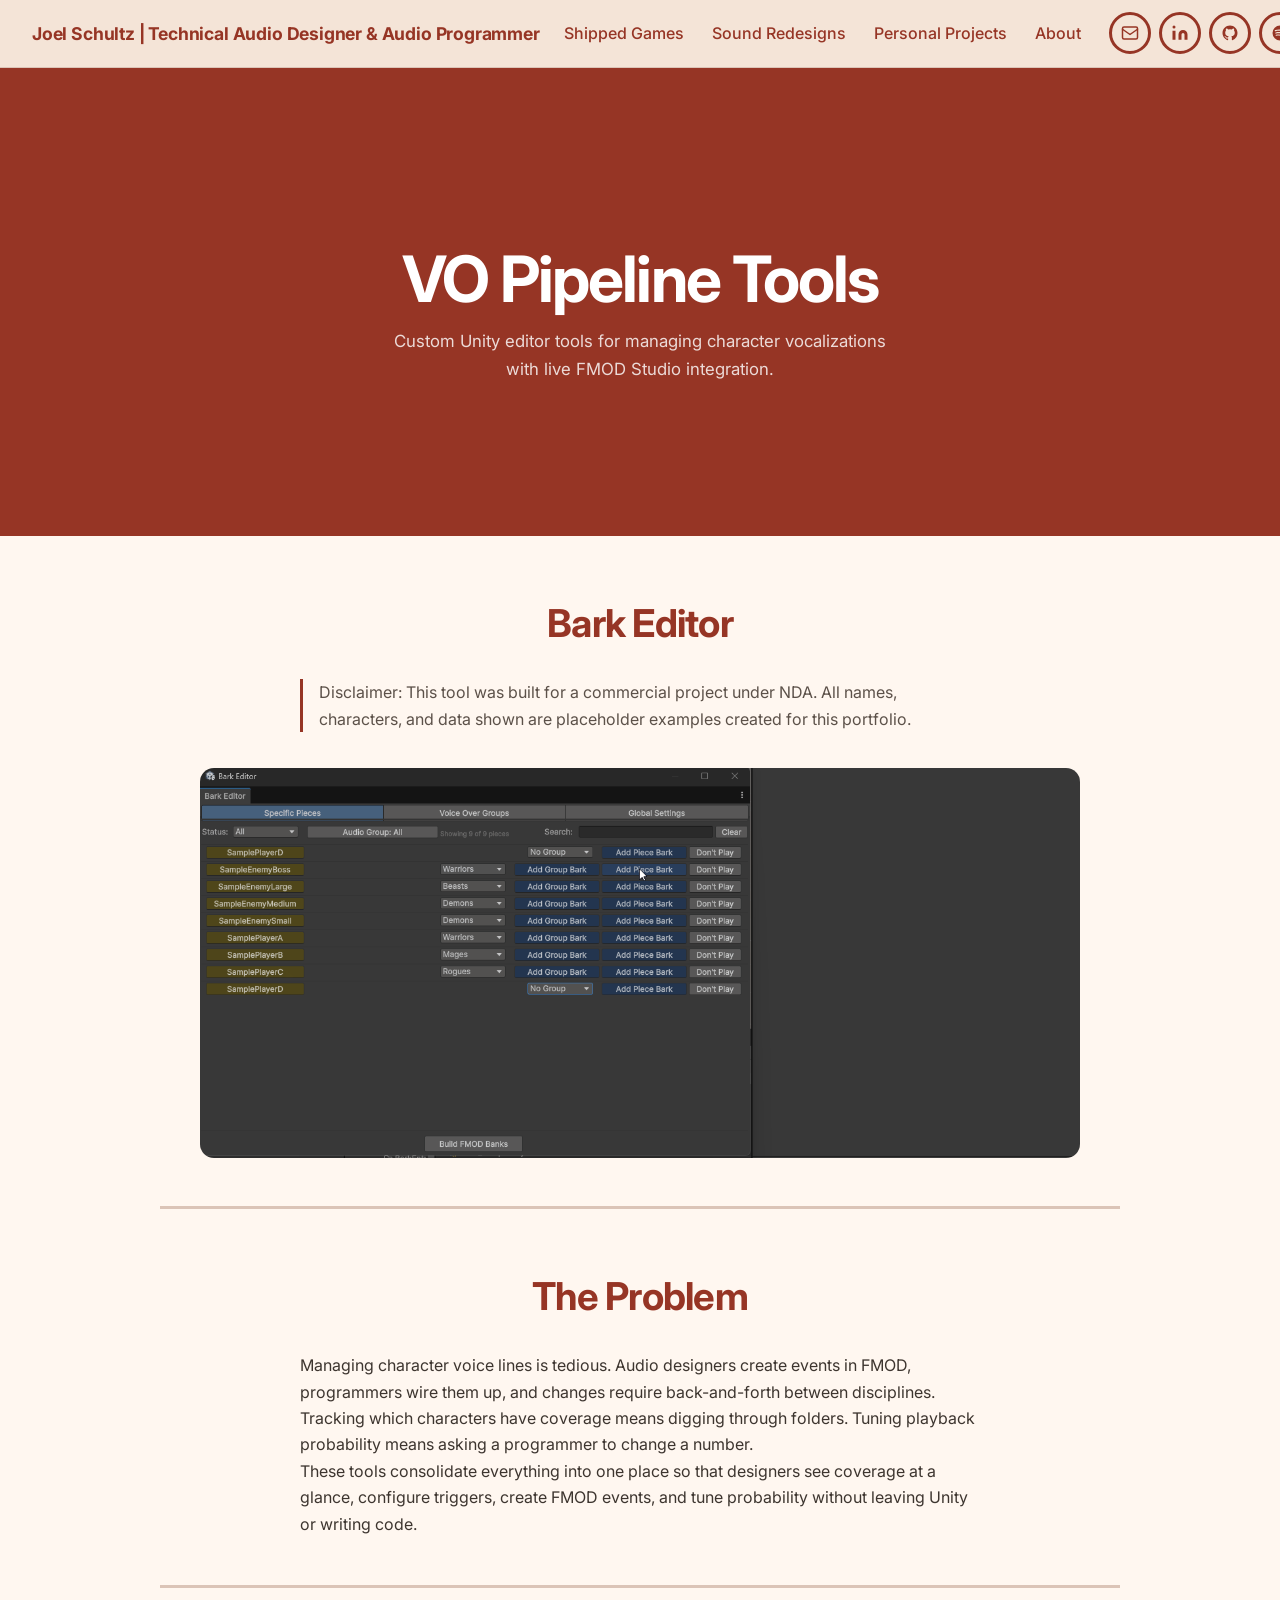
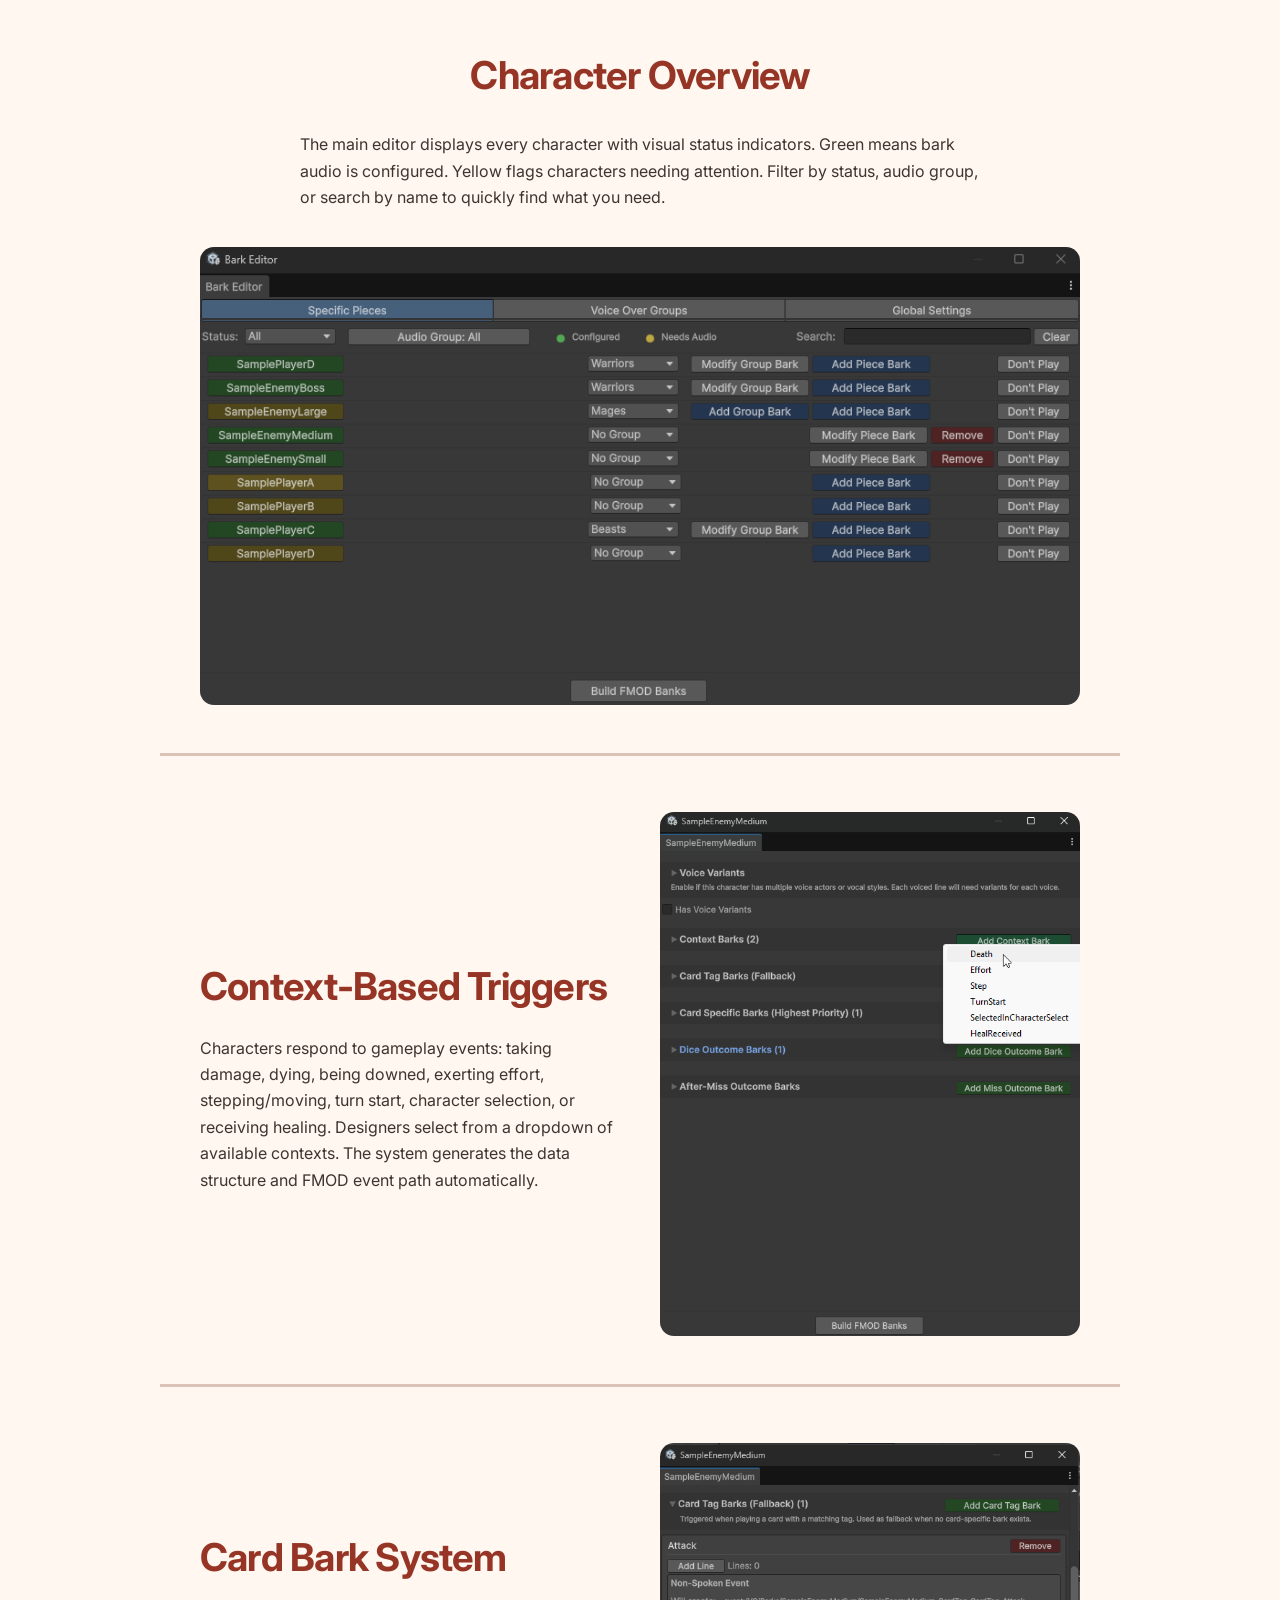
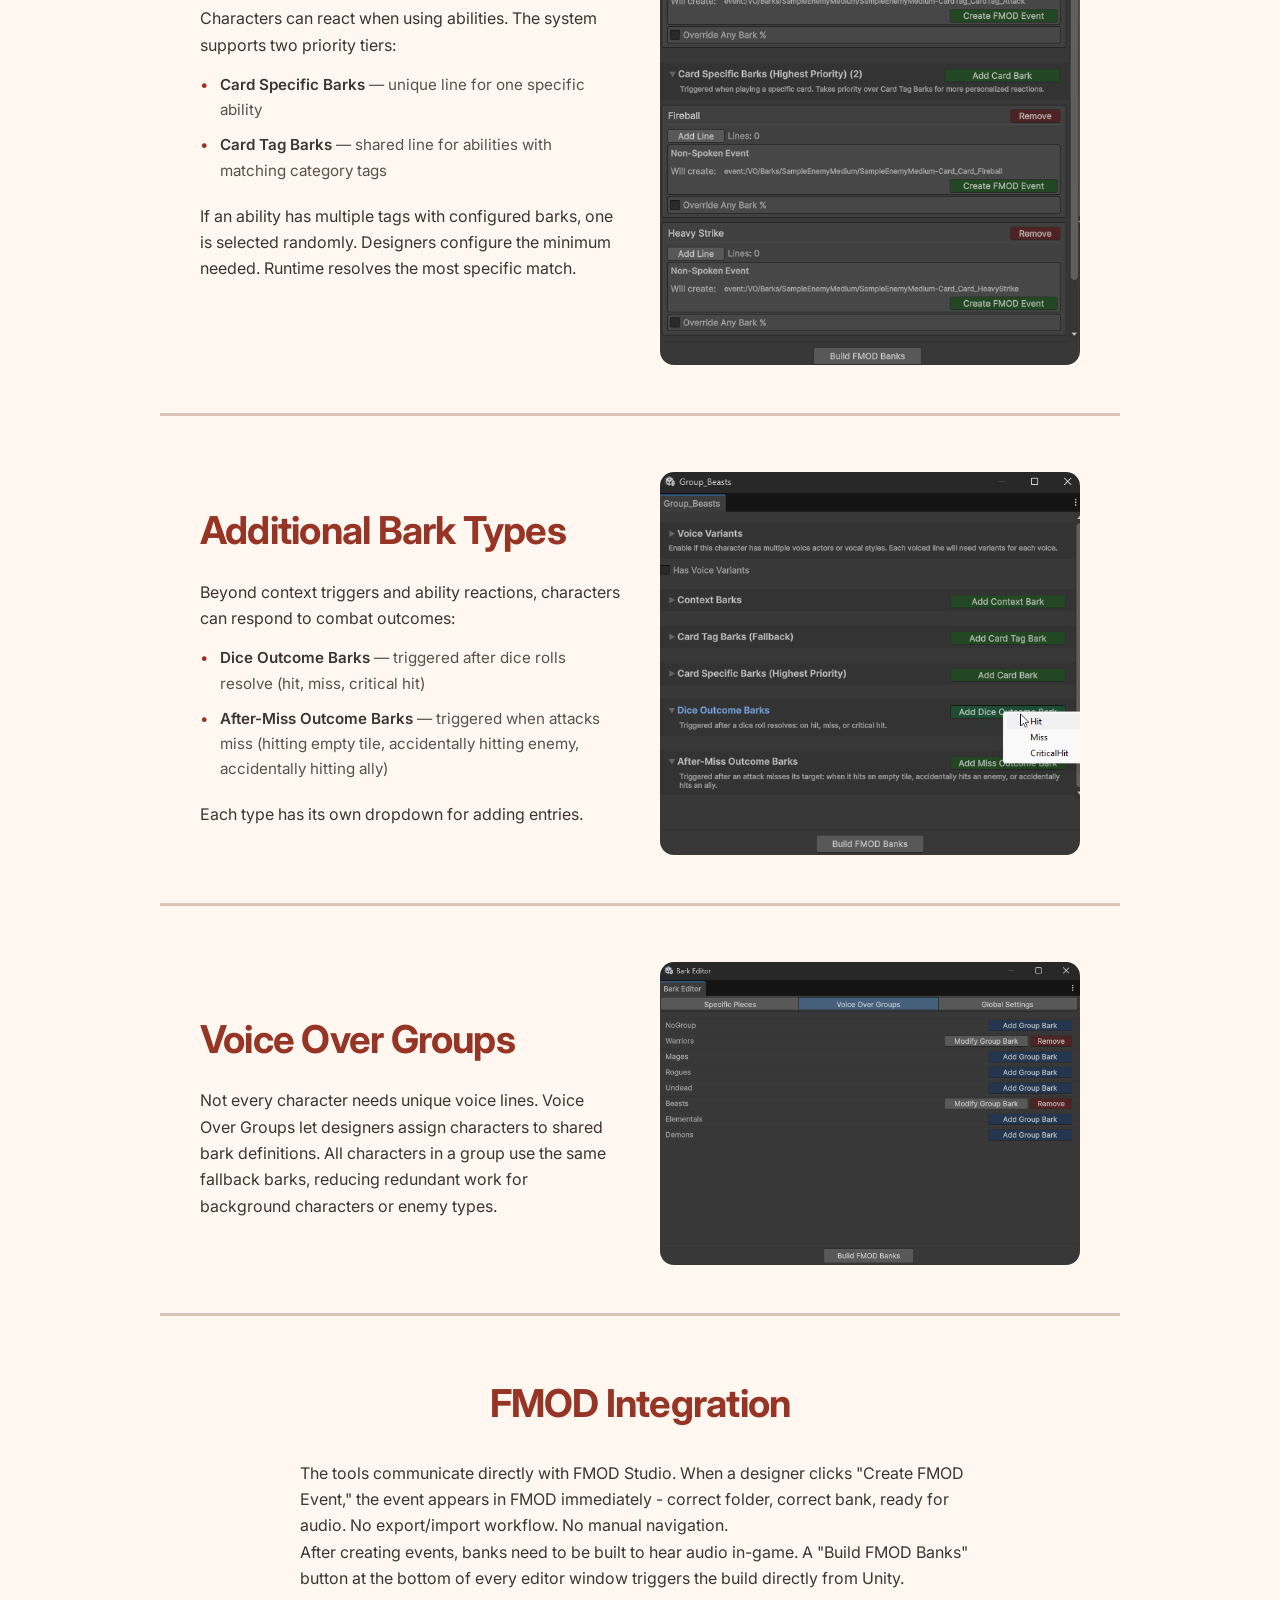
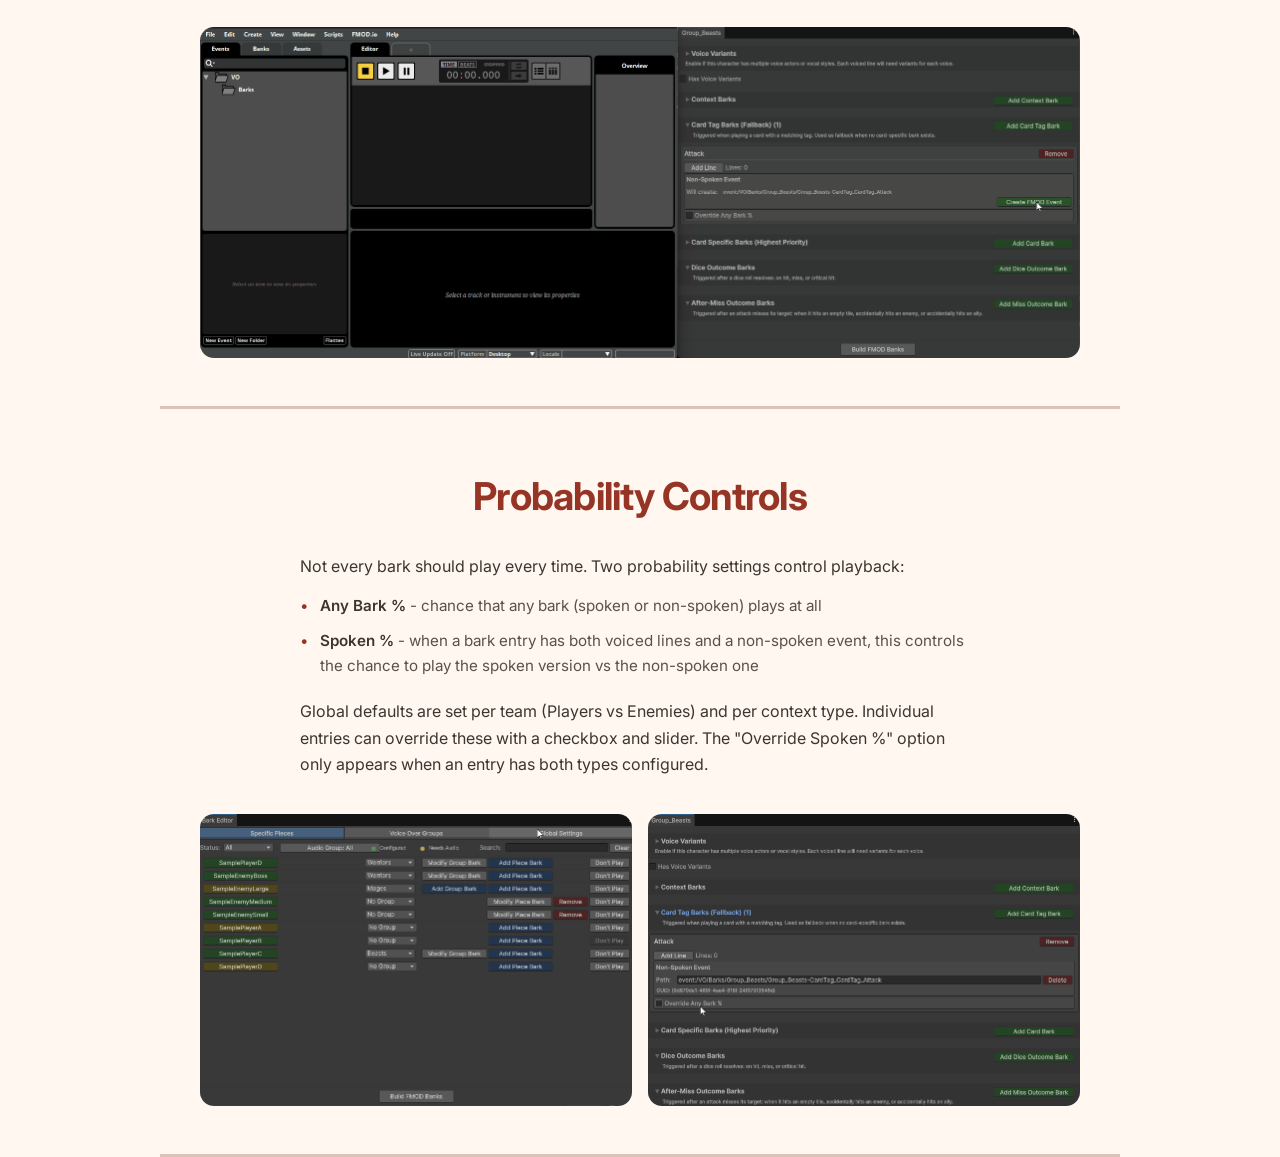
==== commit 2b84eba1: "Updated description texts" ====
--- a/pages/battlemarked.html
+++ b/pages/battlemarked.html
@@ -149,7 +149,7 @@
   <section class="dl-section">
     <div class="dl-container">
       <h2>FMOD Integration</h2>
-      <p>The tools communicate directly with FMOD Studio. When a designer clicks "Create FMOD Event," the event appears in FMOD immediately — correct folder, correct bank, ready for audio. No export/import workflow. No manual navigation.</p>
+      <p>The tools communicate directly with FMOD Studio. When a designer clicks "Create FMOD Event," the event appears in FMOD immediately - correct folder, correct bank, ready for audio. No export/import workflow. No manual navigation.</p>
       <p>After creating events, banks need to be built to hear audio in-game. A "Build FMOD Banks" button at the bottom of every editor window triggers the build directly from Unity.</p>
     </div>
     <div class="dl-media-wrap">
@@ -169,20 +169,20 @@
       <h2>Probability Controls</h2>
       <p>Not every bark should play every time. Two probability settings control playback:</p>
       <ul class="dl-bullets">
-        <li><strong>Any Bark %</strong> — chance that any bark (spoken or non-spoken) plays at all</li>
-        <li><strong>Spoken %</strong> — when a bark entry has both voiced lines and a non-spoken event, this controls the chance to play the spoken version vs the non-spoken one</li>
+        <li><strong>Any Bark %</strong> - chance that any bark (spoken or non-spoken) plays at all</li>
+        <li><strong>Spoken %</strong> - when a bark entry has both voiced lines and a non-spoken event, this controls the chance to play the spoken version vs the non-spoken one</li>
       </ul>
       <p>Global defaults are set per team (Players vs Enemies) and per context type. Individual entries can override these with a checkbox and slider. The "Override Spoken %" option only appears when an entry has both types configured.</p>
     </div>
     <div class="dl-media-wrap">
       <div class="dl-media-pair">
         <div class="dl-media" id="media-prob-1">
-          <img src="../assets/battlemarked/Probability%20Controls%201.gif" alt="Probability Controls — global settings"
+          <img src="../assets/battlemarked/Probability%20Controls%201.gif" alt="Probability Controls - global settings"
                onerror="this.style.display='none'; document.getElementById('media-prob-1').classList.add('media-missing')">
           <p class="dl-placeholder-label">Add file: <code>assets/battlemarked/Probability Controls 1.gif</code></p>
         </div>
         <div class="dl-media" id="media-prob-2">
-          <img src="../assets/battlemarked/Probability%20Controls%202.gif" alt="Probability Controls — entry overrides"
+          <img src="../assets/battlemarked/Probability%20Controls%202.gif" alt="Probability Controls - entry overrides"
                onerror="this.style.display='none'; document.getElementById('media-prob-2').classList.add('media-missing')">
           <p class="dl-placeholder-label">Add file: <code>assets/battlemarked/Probability Controls 2.gif</code></p>
         </div>
--- a/css/styles.css
+++ b/css/styles.css
@@ -196,19 +196,6 @@
   max-width: 840px;
 }
 
-.hero-social {
-  display: flex;
-  gap: 12px;
-  align-items: center;
-}
-
-.hero-social .social-icon {
-  width: 44px;
-  height: 44px;
-}
-
-.hero-social .social-icon svg { width: 20px; height: 20px; }
-
 /* ─── Video Embed ───────────────────────────────────────────────────────── */
 .video-wrapper {
   position: relative;
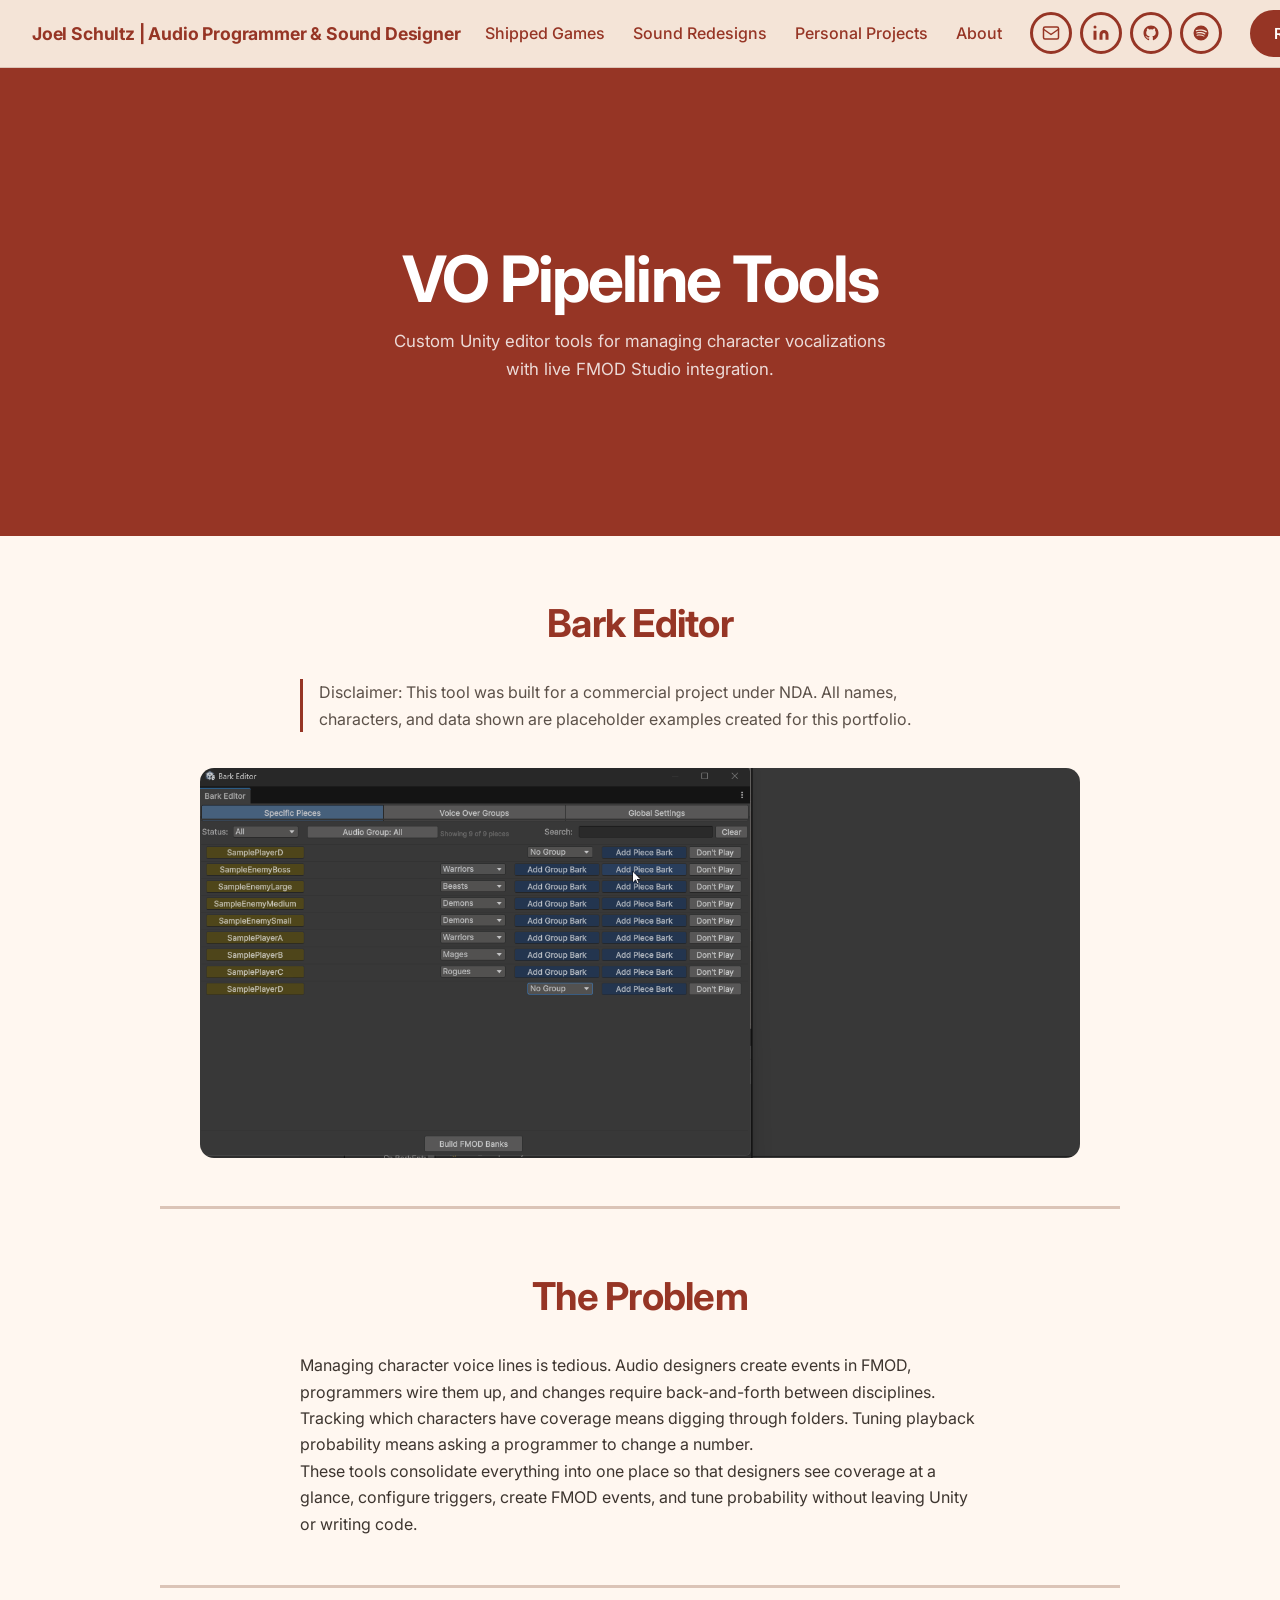
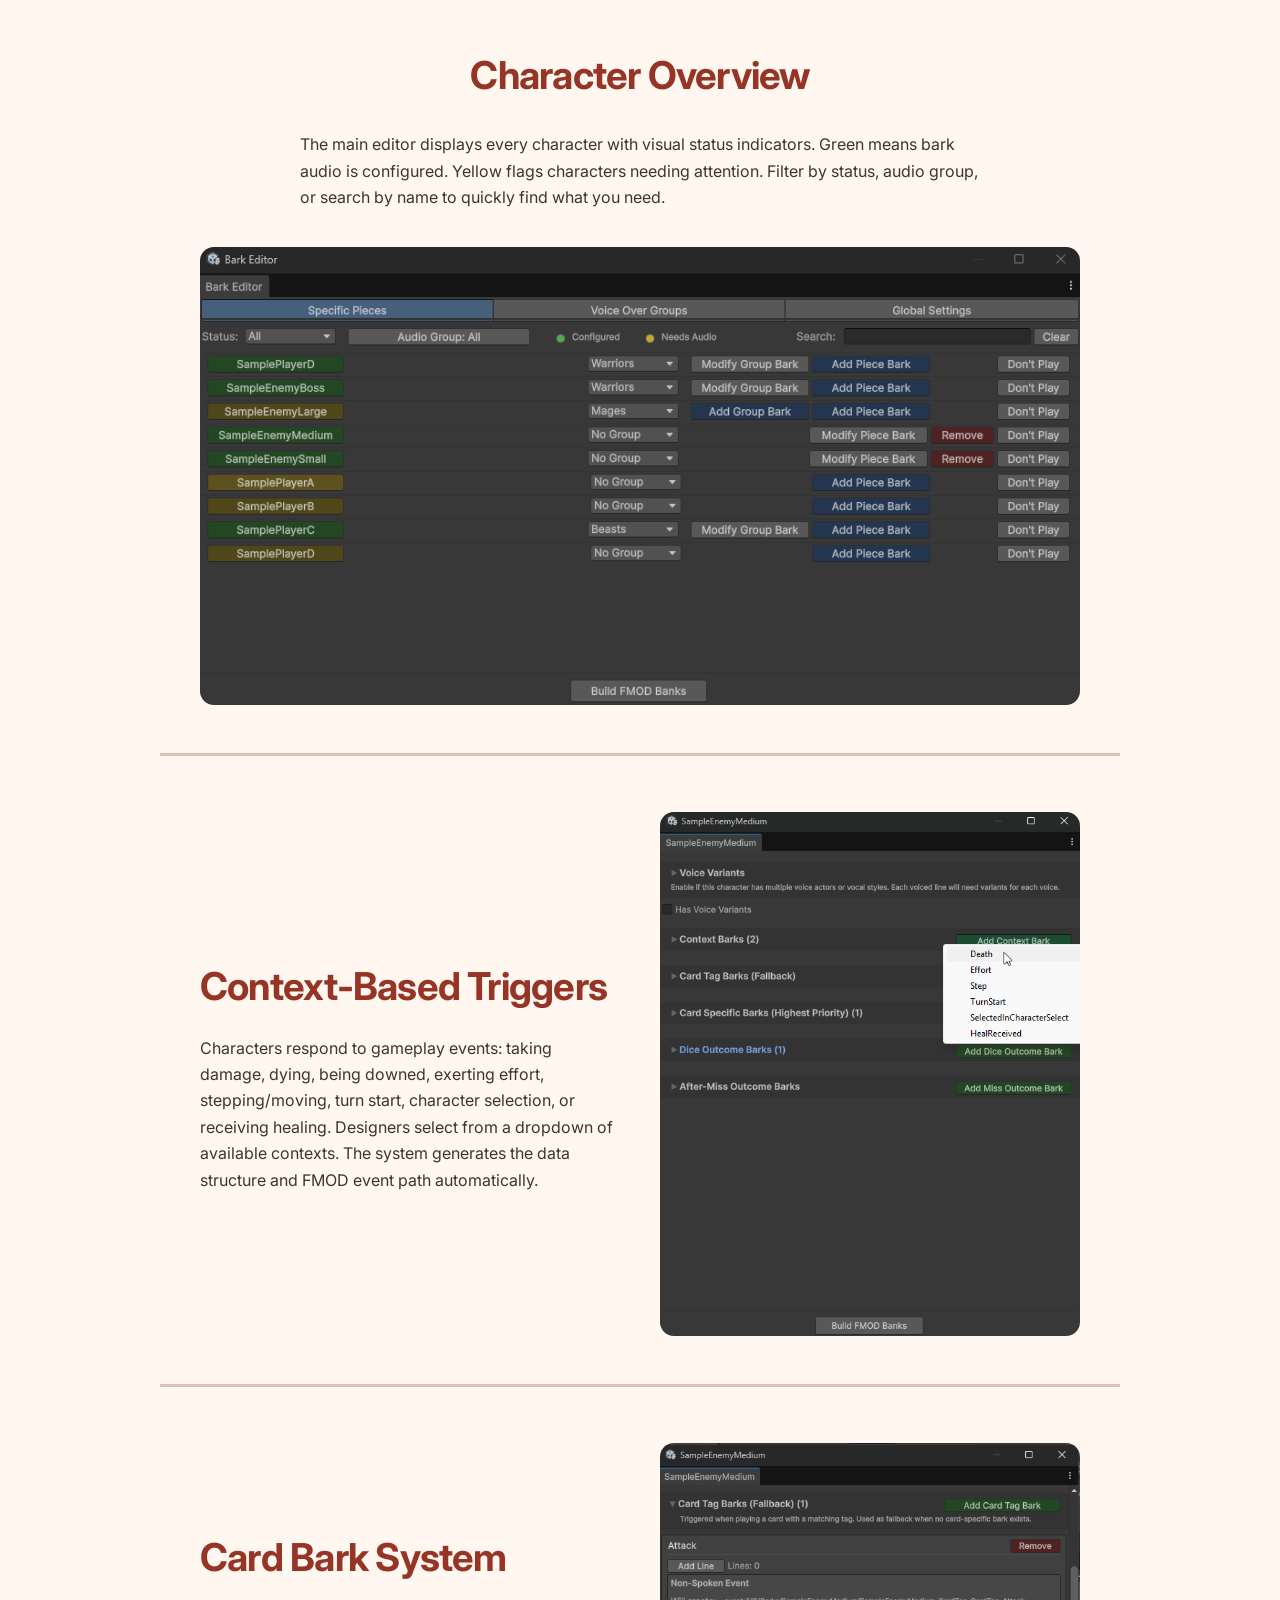
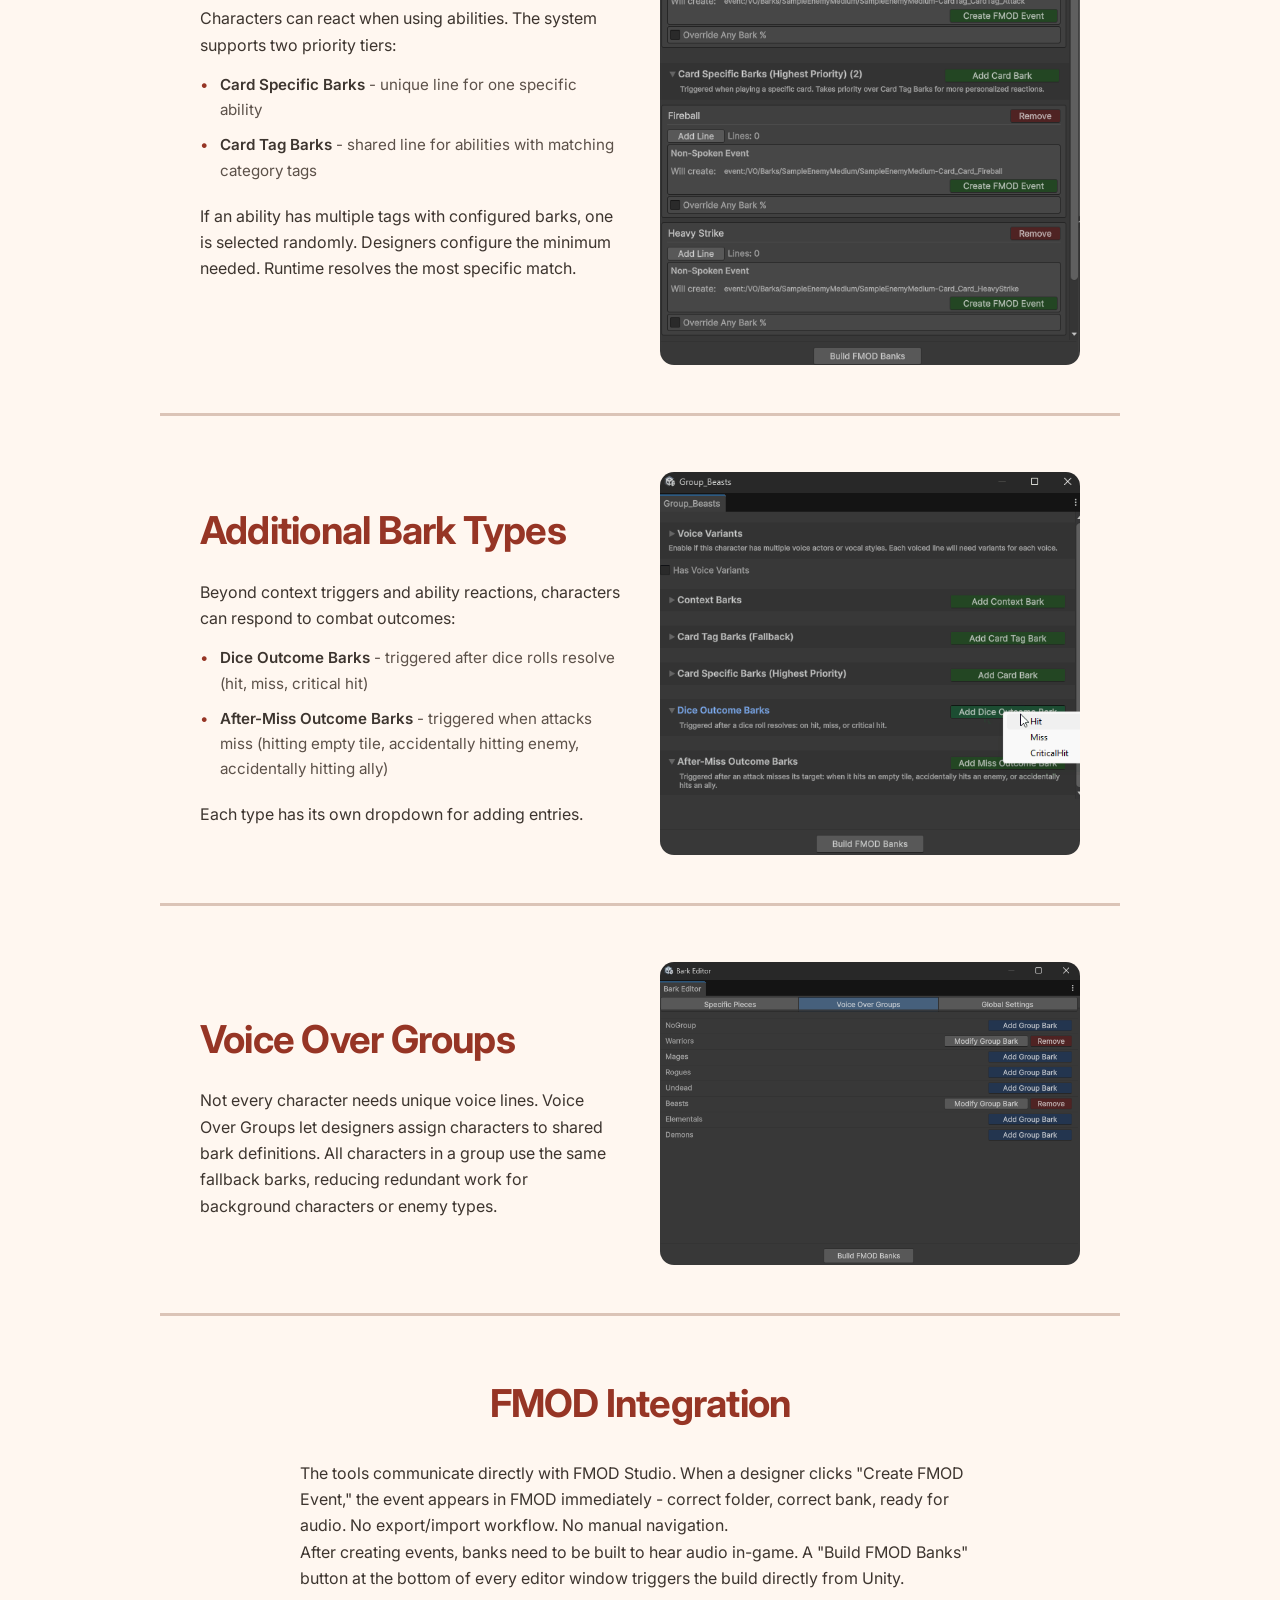
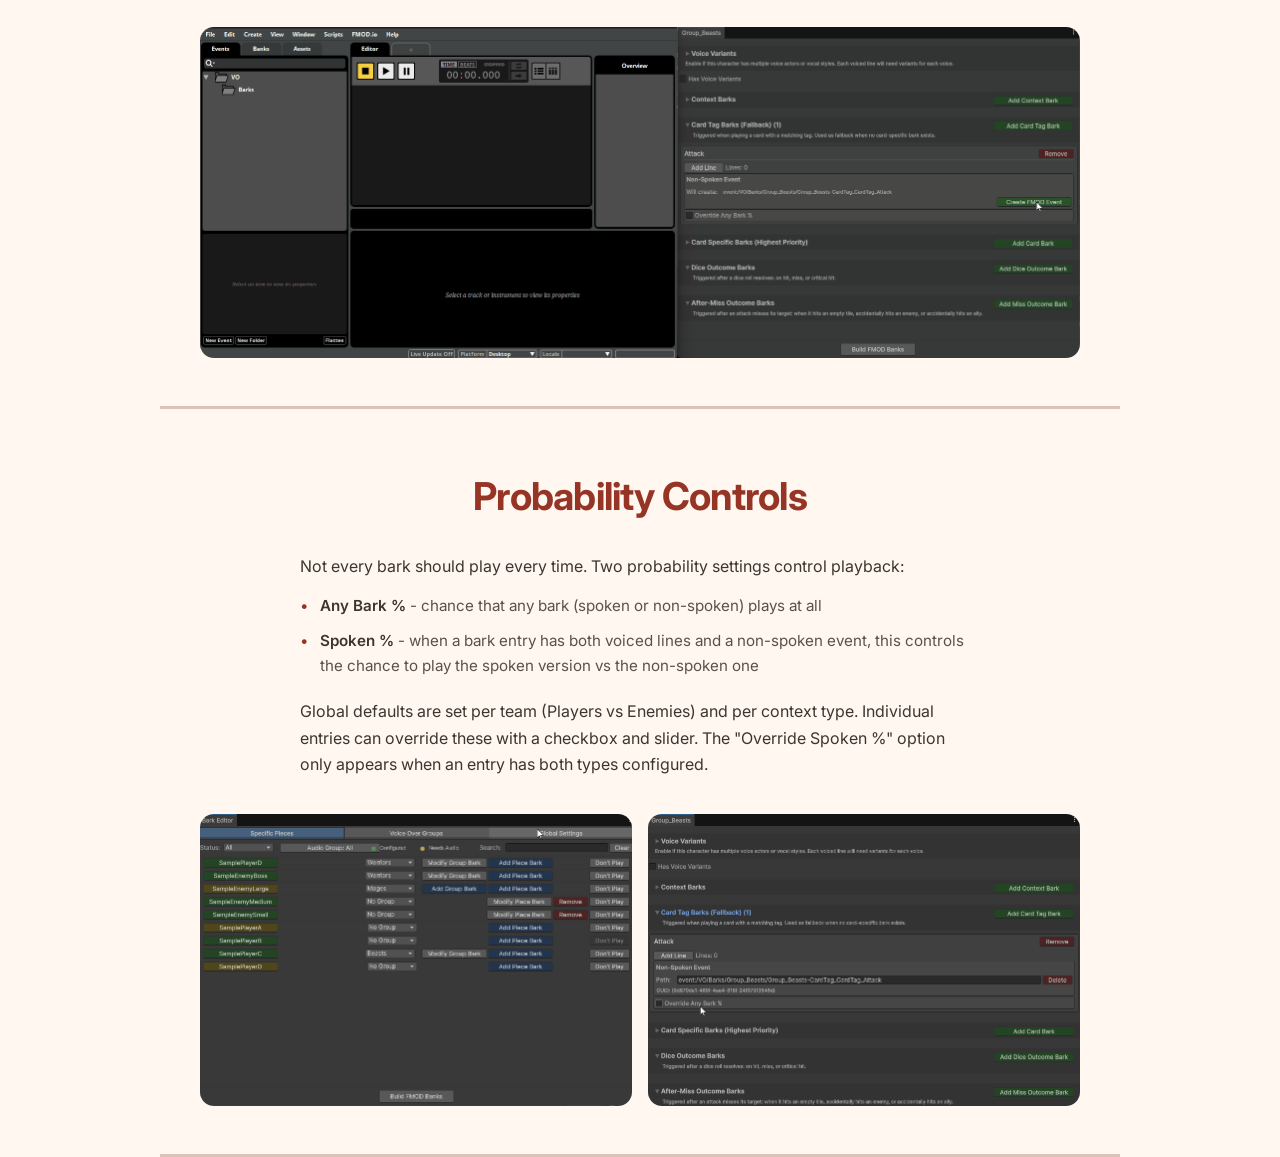
==== commit 4af59ae3: "tweak description texts" ====
--- a/pages/battlemarked.html
+++ b/pages/battlemarked.html
@@ -4,7 +4,7 @@
   <meta charset="UTF-8">
   <meta name="viewport" content="width=device-width, initial-scale=1.0">
   <title>VO Pipeline Tools | Joel Schultz</title>
-  <meta name="description" content="Custom Unity editor tools for managing character vocalizations with live FMOD Studio integration — Demeo x D&D: Battlemarked.">
+  <meta name="description" content="Custom Unity editor tools for managing character vocalizations with live FMOD Studio integration, built for Demeo x D&D: Battlemarked.">
   <link rel="preconnect" href="https://fonts.googleapis.com">
   <link rel="preconnect" href="https://fonts.gstatic.com" crossorigin>
   <link href="https://fonts.googleapis.com/css2?family=Inter:wght@400;500;600;700&display=swap" rel="stylesheet">
@@ -91,8 +91,8 @@
         <h2>Card Bark System</h2>
         <p>Characters can react when using abilities. The system supports two priority tiers:</p>
         <ul class="dl-bullets">
-          <li><strong>Card Specific Barks</strong> — unique line for one specific ability</li>
-          <li><strong>Card Tag Barks</strong> — shared line for abilities with matching category tags</li>
+          <li><strong>Card Specific Barks</strong> - unique line for one specific ability</li>
+          <li><strong>Card Tag Barks</strong> - shared line for abilities with matching category tags</li>
         </ul>
         <p>If an ability has multiple tags with configured barks, one is selected randomly. Designers configure the minimum needed. Runtime resolves the most specific match.</p>
       </div>
@@ -113,8 +113,8 @@
         <h2>Additional Bark Types</h2>
         <p>Beyond context triggers and ability reactions, characters can respond to combat outcomes:</p>
         <ul class="dl-bullets">
-          <li><strong>Dice Outcome Barks</strong> — triggered after dice rolls resolve (hit, miss, critical hit)</li>
-          <li><strong>After-Miss Outcome Barks</strong> — triggered when attacks miss (hitting empty tile, accidentally hitting enemy, accidentally hitting ally)</li>
+          <li><strong>Dice Outcome Barks</strong> - triggered after dice rolls resolve (hit, miss, critical hit)</li>
+          <li><strong>After-Miss Outcome Barks</strong> - triggered when attacks miss (hitting empty tile, accidentally hitting enemy, accidentally hitting ally)</li>
         </ul>
         <p>Each type has its own dropdown for adding entries.</p>
       </div>
